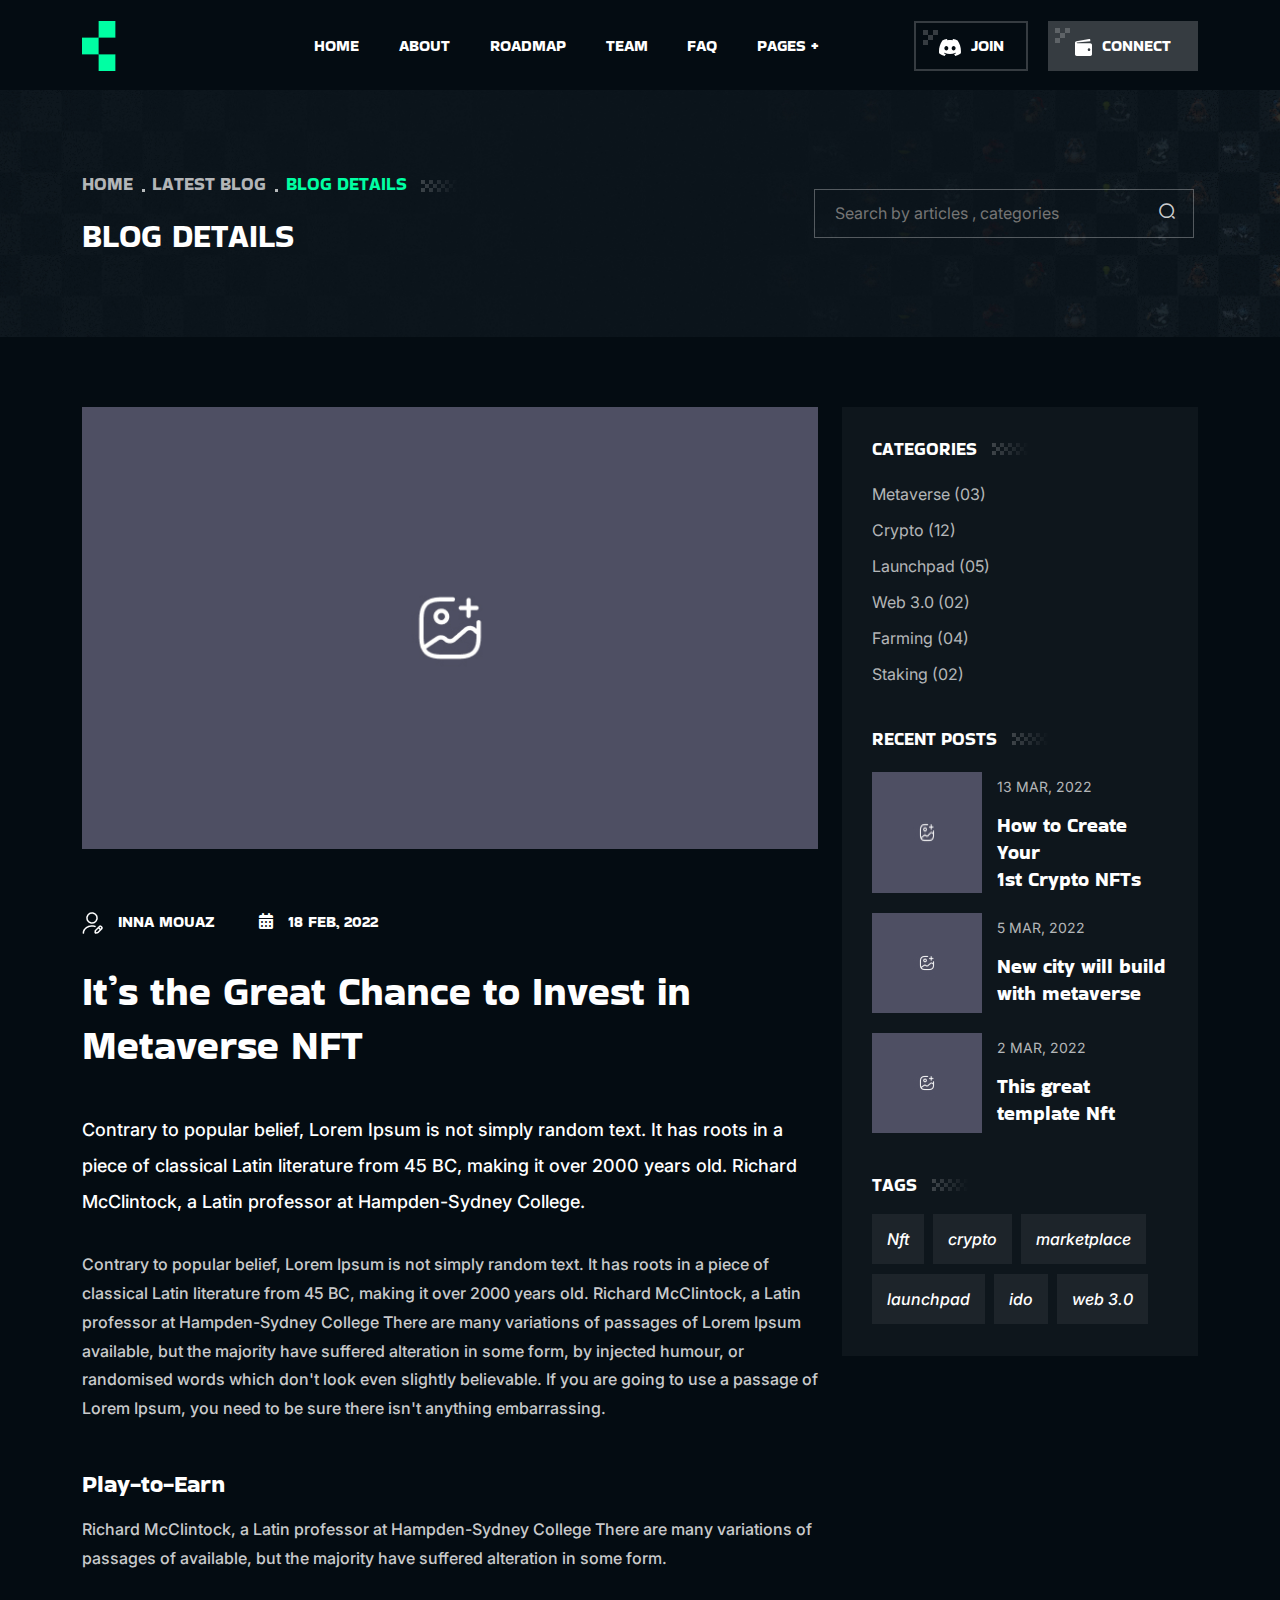
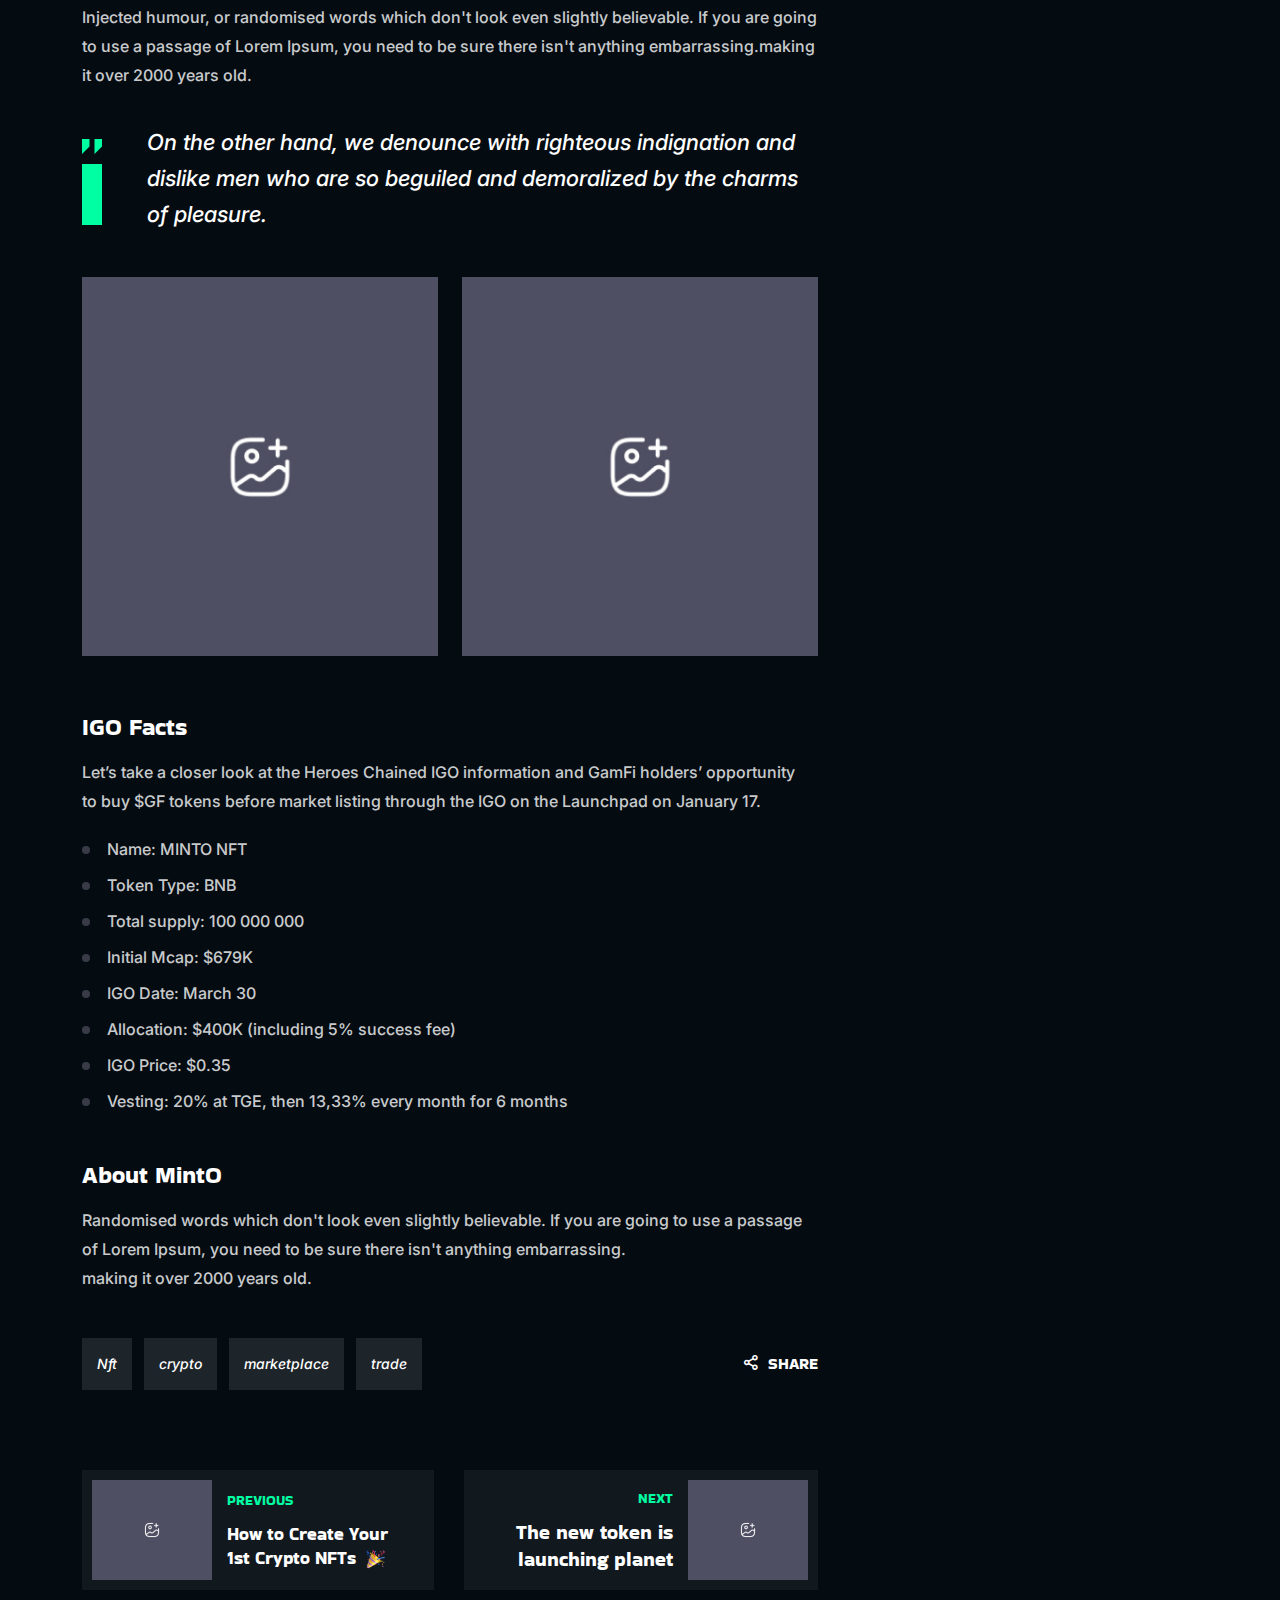
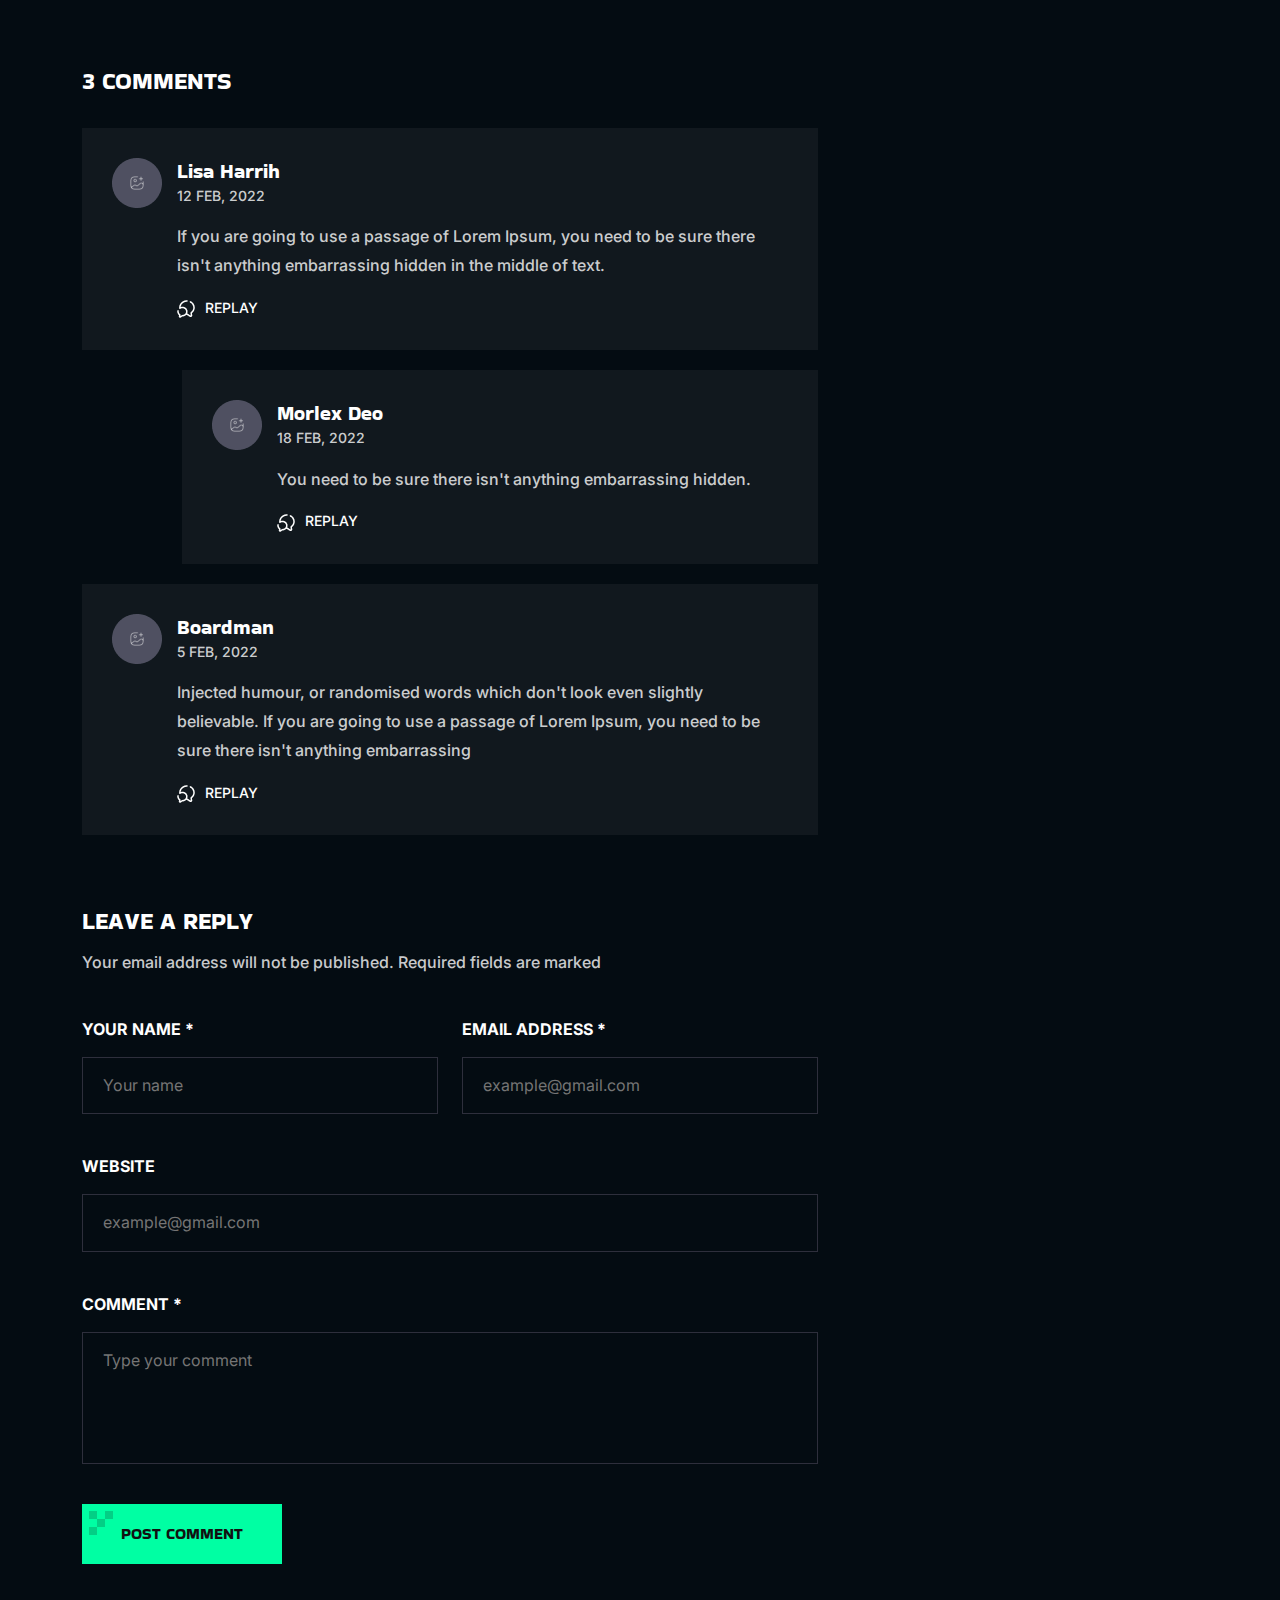
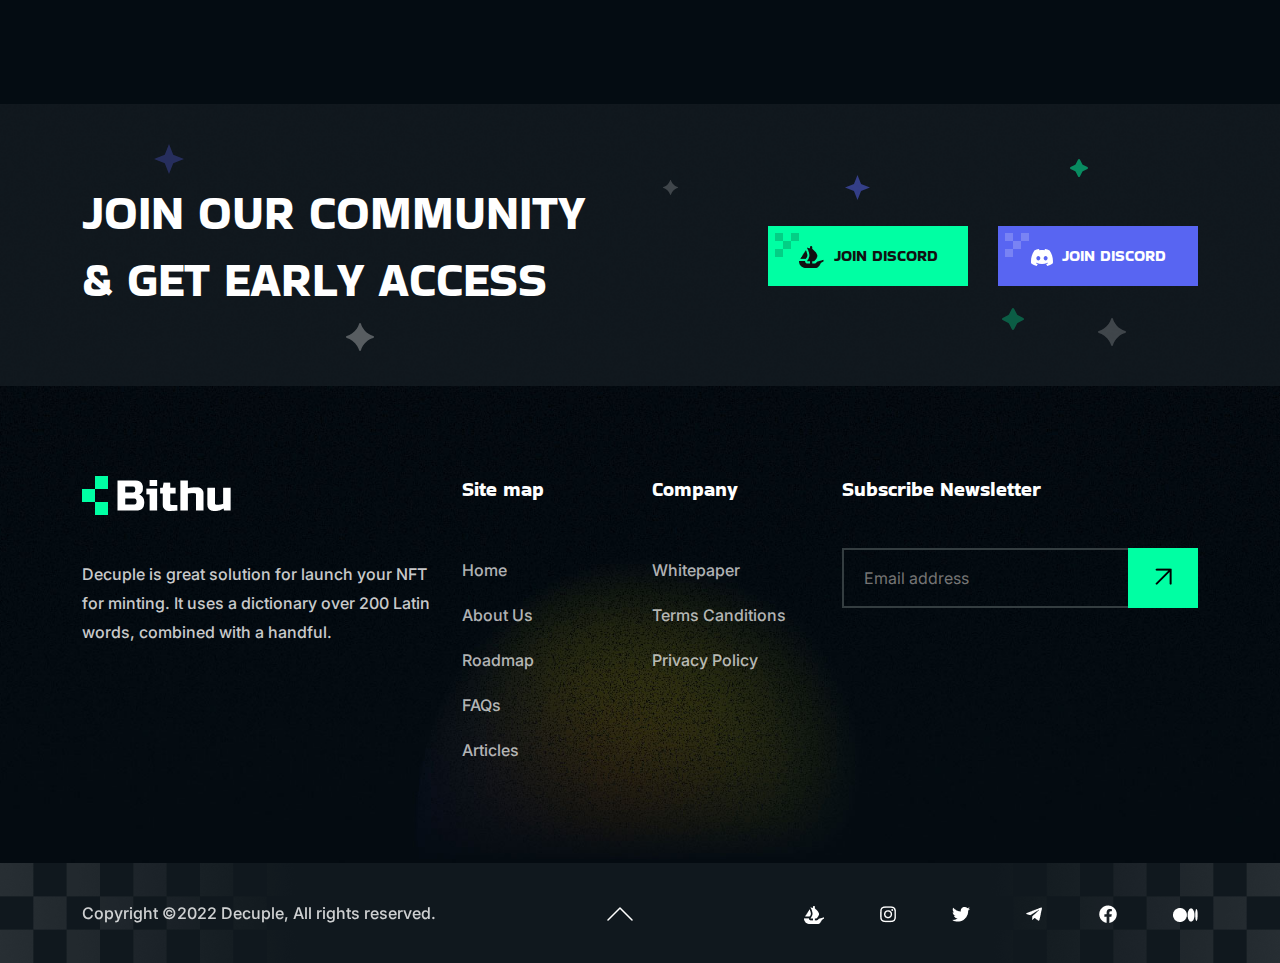
==== blog-details.html @ c2d37cdd "blog added" ====
<!DOCTYPE html>
<html lang="zxx">

<head>
    <!-- meta tag -->
    <meta charset="utf-8" />
    <title> Decuple - NFT Minting/Collection Landing Page HTML5 Template</title>
    <meta name="description" content="" />
    <!-- responsive tag -->
    <meta http-equiv="x-ua-compatible" content="ie=edge" />
    <meta name="viewport" content="width=device-width, initial-scale=1" />
    <!-- favicon -->
    <link rel="apple-touch-icon" href="apple-touch-icon.png" />
    <link rel="shortcut icon" type="image/x-icon" href="assets/images/fav.png" />
    <!-- Bootstrap v4.4.1 css -->
    <link rel="stylesheet" type="text/css" href="assets/css/bootstrap.min.css" />
    <!-- animate css -->
    <link rel="stylesheet" type="text/css" href="assets/css/animate.css" />
    <!-- fontawesome css -->
    <link rel="stylesheet" type="text/css" href="assets/css/fontawesome-min.css" />
    <!-- off canvas css -->
    <link rel="stylesheet" type="text/css" href="assets/css/off-canvas.css" />
    <!-- flaticon css  -->
    <link rel="stylesheet" type="text/css" href="assets/css/ico-moon-fonts.css" />
    <!-- spacing css -->
    <link rel="stylesheet" type="text/css" href="assets/css/sc-spacing.css" />
    <!-- style css -->
    <link rel="stylesheet" type="text/css" href="assets/css/style.css" />
    <!-- responsive css -->
    <link rel="stylesheet" type="text/css" href="assets/css/responsive.css" />
</head>

<body>
    <!--Preloader area start here-->
    <section class="loader_first">
        <div class="loader_first_inner">
            <div class="circular-spinner"></div>
        </div>
    </section>
    <!--Preloader area End here-->

    <!--Header Start-->
    <div class="bithu_header inner-header bithu-inner-header" id="navbar">
        <div class="container">
            <!-- Main Menu Start -->
            <div class="bithu_menu_sect">
                <div class="bithu_menu_left_sect">
                    <div class="logo">
                        <a href="index.html"><img src="assets/images/mint-logo.png" alt="logo" /></a>
                    </div>
                </div>
                <div class="bithu_menu_right_sect bithu_v1_menu_right_sect">
                    <div class="bithu_menu_list">
                        <ul>
                            <li><a href="#home">Home</a></li>
                            <li><a href="#about">About</a></li>
                            <li><a href="#roadmap">Roadmap</a></li>
                            <li><a href="#team">Team</a></li>
                            <li><a href="#faq">FAQ</a></li>
                            <li class="submenu">
                                <a href="#">Pages +</a>
                                <div class="sub-menu-sect bithu-mega-menu-section">
                                    <div class="bithu-megha-menu">
                                        <div class="mint_menu_left_bg"></div>
                                        <div class="mint_menu_overlay"></div>
                                        <div class="mint_menu_content">
                                            <div class="mint_menu_mashgard">
                                                <span><img src="assets/images/nft/v4_baner_mesh-grad.png"
                                                        alt="img" /></span>
                                            </div>
                                            <div class="container">
                                                <div class="mint_menu_inner">
                                                    <div class="mint_menu_left">
                                                        <div class="mint_home_menu">
                                                            <h5 class="uppercase">Home pages</h5>
                                                            <ul>
                                                                <li><a href="index.html"><img
                                                                            src="assets/images/nft/index1.png"
                                                                            alt="img" /></a></li>
                                                                <li><a href="index4.html"><img
                                                                            src="assets/images/nft/index4.png"
                                                                            alt="img" /></a></li>
                                                                <li><a href="index2.html"><img
                                                                            src="assets/images/nft/index2.png"
                                                                            alt="img" /></a></li>
                                                                <li><a href="index5.html"><img
                                                                            src="assets/images/nft/index-5.png"
                                                                            alt="img" /></a></li>
                                                                <li><a href="index3.html"><img
                                                                            src="assets/images/nft/index3.png"
                                                                            alt="img" /></a></li>
                                                            </ul>
                                                        </div>
                                                    </div>
                                                    <div class="mint_menu_right">
                                                        <div class="mint_right_menu_content">
                                                            <div class="mint_right_menu_list mint_right_menu_list1">
                                                                <h5 class="uppercase">Sub pages</h5>
                                                                <div class="mint_right_menu_list1_content">
                                                                    <ul>
                                                                        <li><a href="mint.html">Minting Page 1</a></li>
                                                                        <li><a href="mint2.html">Minting Page 2</a></li>
                                                                        <li><a href="comming-soon.html">Coming Soon</a>
                                                                        </li>
                                                                        <li><a href="blog.html">Blog Page</a></li>
                                                                        <li><a href="blog-details.html">Blog Details</a>
                                                                        </li>
                                                                    </ul>
                                                                    <ul>
                                                                        <li><a href="aboutus.html">About Us</a></li>
                                                                        <li><a href="roadmap.html">Roadmap</a></li>
                                                                        <li><a href="collections.html">Collections</a>
                                                                        </li>
                                                                        <li><a href="faq.html">FAQs</a></li>
                                                                        <li><a href="contact-us.html">Contact Us</a>
                                                                        </li>
                                                                    </ul>
                                                                </div>
                                                            </div>
                                                            <div class="mint_right_menu_list mint_right_menu_list2">
                                                                <h5 class="uppercase">Join With us</h5>
                                                                <div class="mint_social_links">
                                                                    <ul>
                                                                        <li class="social_hov_shape_show">
                                                                            <a href="#"><span><img
                                                                                        src="assets/images/icon/opensea.svg"
                                                                                        alt="" /></span></a>
                                                                            <span class="social_hov_shape1"><img
                                                                                    src="assets/images/icon/hov_shape_s.svg"
                                                                                    alt="" /></span>
                                                                        </li>
                                                                        <li class="social_hov_shape_show">
                                                                            <a href="#"><i
                                                                                    class="fa-brands fa-linkedin-in"></i></a>
                                                                            <span class="social_hov_shape1"><img
                                                                                    src="assets/images/icon/hov_shape_s.svg"
                                                                                    alt="" /></span>
                                                                        </li>
                                                                        <li
                                                                            class="social_hov_shape_show mint_social_links3">
                                                                            <a href="#"><i
                                                                                    class="fa-brands fa-instagram"></i></a>
                                                                            <span class="social_hov_shape1"><img
                                                                                    src="assets/images/icon/hov_shape_s.svg"
                                                                                    alt="" /></span>
                                                                        </li>
                                                                        <li
                                                                            class="social_hov_shape_show mint_social_links4">
                                                                            <a href="#"><i
                                                                                    class="fa-brands fa-telegram"></i></a>
                                                                            <span class="social_hov_shape1"><img
                                                                                    src="assets/images/icon/hov_shape_s.svg"
                                                                                    alt="" /></span>
                                                                        </li>
                                                                        <li class="social_hov_shape_show">
                                                                            <a href="#"><i
                                                                                    class="fa-brands fa-facebook"></i></a>
                                                                            <span class="social_hov_shape1"><img
                                                                                    src="assets/images/icon/hov_shape_s.svg"
                                                                                    alt="" /></span>
                                                                        </li>
                                                                        <li
                                                                            class="social_hov_shape_show mint_social_links6">
                                                                            <a href="#"><img
                                                                                    src="assets/images/icon/med.svg"
                                                                                    alt="" /></a>
                                                                            <span class="social_hov_shape1"><img
                                                                                    src="assets/images/icon/hov_shape_s.svg"
                                                                                    alt="" /></span>
                                                                        </li>
                                                                    </ul>
                                                                </div>
                                                                <h6 class="uppercase mb-10"><span class="mr-14"><img
                                                                            src="assets/images/icon/mail_icon.svg"
                                                                            alt="icon" /></span>Mail us</h6>
                                                                <p>Info: ask@domain.com</p>
                                                                <p>Support: wearehere@domain.com</p>
                                                            </div>
                                                        </div>
                                                    </div>
                                                </div>
                                            </div>
                                        </div>
                                    </div>
                                </div>
                            </li>
                        </ul>
                    </div>
                    <div class="bithu_menu_right_buttons">
                        <button class="join_btn hov_shape_show">
                            <img src="assets/images/icon/dis_logo.svg" alt="" />Join
                            <span class="hov_shape1"><img src="assets/images/icon/hov_shape_s.svg" alt="" /></span>
                            <span class="hov_shape2"><img src="assets/images/icon/hov_shape_s.svg" alt="" /></span>
                            <span class="square_hov_shape"></span>
                        </button>
                        <button class="menu_bar"><i class="fa-solid fa-bars"></i></button>
                        <div class="connect-btn-wrapper">
                            <button class="connect_btn hov_shape_show" data-bs-toggle="modal"
                                data-bs-target="#connectModal">
                                <img src="assets/images/icon/connect_wallet.svg" alt="" />CONNECT
                                <span class="hov_shape1"><img src="assets/images/icon/hov_shape_s.svg" alt="" /></span>
                                <span class="hov_shape2"><img src="assets/images/icon/hov_shape_s.svg" alt="" /></span>
                                <span class="square_hov_shape"></span>
                            </button>
                        </div>
                    </div>
                </div>
            </div>
            <!-- Main Menu END -->


            <!-- Mobile Menu Start -->
            <div class="bithu_mobile_menu" id="bithu_mobile_menu">
                <div class="bithu_mobile_menu_content">
                    <div class="mobile_menu_logo">
                        <span><img src="assets/images/logo.png" alt=""></span>
                        <button class="mobile_menu_close_btn"><i class="fa-solid fa-xmark"></i></button>
                    </div>
                    <div class="bithu_mobile_menu_list">
                        <ul>
                            <li class="mobile-menu-hide"><a href="#home">Home</a></li>
                            <li class="mobile-menu-hide"><a href="#about">About</a></li>
                            <li class="mobile-menu-hide"><a href="#roadmap">Roadmap</a></li>
                            <li class="mobile-menu-hide"><a href="#team">Team</a></li>
                            <li class="mobile-menu-hide"><a href="#faq">FAQ</a></li>
                            <li class="submenu mobile_submenu" id="submenu">
                                <a href="#">Pages +</a>
                                <ol class="sub-menu-list mobile-sub-menu-list" id="sub-menu-list">
                                    <li class="mobile-menu-hide"><a href="index.html">Home One</a></li>
                                    <li class="mobile-menu-hide"><a href="index2.html">Home Two</a></li>
                                    <li class="mobile-menu-hide"><a href="index3.html">Home Three</a></li>
                                    <li class="mobile-menu-hide"><a href="index4.html">Home Four</a></li>
                                    <li class="mobile-menu-hide"><a href="index5.html">Home Five</a></li>
                                    <li class="mobile-menu-hide"><a href="mint.html">Mint One</a></li>
                                    <li class="mobile-menu-hide"><a href="mint2.html">Mint Two</a></li>
                                    <li class="mobile-menu-hide"><a href="aboutus.html">About Us</a></li>
                                    <li class="mobile-menu-hide"><a href="roadmap.html">Roadmap</a></li>
                                    <li class="mobile-menu-hide"><a href="collections.html">Collections</a></li>
                                    <li class="mobile-menu-hide"><a href="contact-us.html">Contact Us</a></li>
                                    <li class="mobile-menu-hide"><a href="faq.html">FAQs</a></li>
                                    <li class="mobile-menu-hide"><a href="comming-soon.html">Coming Soon</a></li>
                                    <li class="mobile-menu-hide"><a href="blog.html">Latest Blog</a></li>
                                    <li class="mobile-menu-hide"><a href="blog-details.html">Blog Details</a></li>
                                </ol>
                            </li>
                        </ul>
                    </div>
                    <div class="mobile_menu_btns">
                        <ul class="mobile_menu_social_links">
                            <li><a href="#"><img src="assets/images/icon/opensea.svg" alt="" /></a></li>
                            <li><a href="#"><i class="fa-brands fa-twitter"></i></a></li>
                            <li><a href="#"><i class="fa-brands fa-discord"></i></a></li>
                        </ul>
                        <div class="connect-btn-wrapper w-100">
                            <button class="connect_btn hov_shape_show mobile-menu-hide" data-bs-toggle="modal"
                                data-bs-target="#connectModal">
                                <img src="assets/images/icon/connect_wallet.svg" alt="" />Connect
                                <span class="hov_shape1"><img src="assets/images/icon/hov_shape_s.svg" alt="" /></span>
                                <span class="hov_shape2"><img src="assets/images/icon/hov_shape_s.svg" alt="" /></span>
                                <span class="square_hov_shape"></span>
                            </button>
                        </div>
                    </div>
                </div>
            </div>
            <!-- Mobile Menu End -->
        </div>
    </div>
    <!--Header End-->

    <!-- Breadcrumbs Section Start -->
    <div class="bithu-breadcrumbs-section mb-10" id="home">
        <div class="container">
            <div class="row">
                <div class="col-lg-5">
                    <div class="breadcrumbs-area sec-heading">
                        <div class="sub-inner mb-15">
                            <a class="breadcrumbs-link" href="index.html">Home</a> <a class="breadcrumbs-link"
                                href="blog.html"> LATEST BLOG</a><span class="sub-title uppercase"> Blog Details</span>
                            <img class="heading-left-image" src="assets/images/icon/home-shape.png" alt="Steps-Image" />
                        </div>
                        <h2><a class="title uppercase" href="#">Blog Details</a></h2>
                    </div>
                </div>
                <div class="col-lg-7 breadcrumbs-form md-mt-40">
                    <form>
                        <input type="text" id="Search" name="search" placeholder="Search by articles , categories">
                        <span class="submit"><i class="icon-search"></i><input type="submit"></span>
                    </form>
                </div>
            </div>
        </div>
    </div>
    <!-- Breadcrumbs Section End -->

    <!-- Project Detaisl Content Start -->
    <div class="blog-detail-conent1 pb-80 md-pb-20">
        <div class="container">
            <div class="row">
                <div class="col-lg-8 col-md-12">
                    <div class="details-item1">
                        <div class="details-image">
                            <img src="assets/images/blog/blog-detail.png" alt="Details">
                        </div>
                        <div class="details-icon">
                            <ul>
                                <li><img class="mr-10" src="assets/images/blog/user.png" alt=""> Inna Mouaz</li>
                                <li><i class="fa-solid fa-calendar-days"></i> 18 FEB, 2022</li>
                            </ul>
                        </div>
                        <h1><a href="#">It’s the Great Chance to Invest in Metaverse NFT</a></h1>
                        <div class="blog-description">
                            <p class="des white-color mb-30">Contrary to popular belief, Lorem Ipsum is not simply
                                random text. It has roots in a piece of classical Latin literature from 45 BC, making it
                                over 2000 years old. Richard McClintock, a Latin professor at Hampden-Sydney College.
                            </p>
                            <p class="mb-45">Contrary to popular belief, Lorem Ipsum is not simply random text. It has
                                roots in a piece of classical Latin literature from 45 BC, making it over 2000 years
                                old. Richard McClintock, a Latin professor at Hampden-Sydney College There are many
                                variations of passages of Lorem Ipsum available, but the majority have suffered
                                alteration in some form, by injected humour, or randomised words which don't look even
                                slightly believable. If you are going to use a passage of Lorem Ipsum, you need to be
                                sure there isn't anything embarrassing.</p>
                            <div class="des-heading">
                                <h4 class="mb-15">Play-to-Earn</h4>
                                <p class="mb-30">Richard McClintock, a Latin professor at Hampden-Sydney College There
                                    are many variations of passages of available, but the majority have suffered
                                    alteration in some form.</p>
                                <p class="mb-35">Injected humour, or randomised words which don't look even slightly
                                    believable. If you are going to use a passage of Lorem Ipsum, you need to be sure
                                    there isn't anything embarrassing.making it over 2000 years old. </p>
                            </div>
                            <div class="blockquote mb-45">
                                <p class="des-active">On the other hand, we denounce with righteous indignation and
                                    dislike men who are so beguiled and demoralized by the charms of pleasure.</p>
                            </div>
                        </div>
                        <div class="row">
                            <div class="col-md-6">
                                <div class="item-image">
                                    <img src="assets/images/blog/item-img.png" alt="Item">
                                </div>
                            </div>
                            <div class="col-md-6">
                                <div class="item-image1">
                                    <img src="assets/images/blog/item-img2.png" alt="Item">
                                </div>
                            </div>
                        </div>
                        <div class="igo-blog pt-55">
                            <h4 class="mb-30">IGO Facts</h4>
                            <p class="mb-15">Let’s take a closer look at the Heroes Chained IGO information and GamFi
                                holders’ opportunity<br> to buy $GF tokens before market listing through the IGO on the
                                Launchpad on January 17.</p>
                            <div class="igo-menu mb-40">
                                <ul class="igo-list">
                                    <li><span>Name: MINTO NFT</span></li>
                                    <li><span>Token Type: BNB</span></li>
                                    <li><span>Total supply: 100 000 000</span></li>
                                    <li><span>Initial Mcap: $679K</span></li>
                                    <li><span>IGO Date: March 30</span></li>
                                    <li><span>Allocation: $400K (including 5% success fee)</span></li>
                                    <li><span>IGO Price: $0.35</span></li>
                                    <li><span>Vesting: 20% at TGE, then 13,33% every month for 6 months</span></li>
                                </ul>
                            </div>
                        </div>
                        <div class="about-blog">
                            <h4 class="mb-15">About MintO</h4>
                            <p class="mb-45">Randomised words which don't look even slightly believable. If you are
                                going to use a passage<br> of Lorem Ipsum, you need to be sure there isn't anything
                                embarrassing.<br> making it over 2000 years old. </p>
                            <div class="about-menu mb-80">
                                <div class="about-list">
                                    <ul class="about-listing">
                                        <li><a href="#">Nft</a></li>
                                        <li><a href="#">crypto</a></li>
                                        <li><a href="#">marketplace</a></li>
                                        <li><a href="#">trade</a></li>
                                    </ul>
                                </div>
                                <div class="breadcrumbs-form md-mt-10">
                                    <div class="breadcrumbs-social about-breadcrumbs">
                                        <a href="#" data-bs-toggle="modal" data-bs-target="#share_modal"><i
                                                class="icon-share"></i> Share</a>
                                    </div>
                                </div>
                            </div>
                            <div class="blog-contact mb-75">
                                <div class="previous-item">
                                    <img src="assets/images/blog/blog.png" alt="Blog-previous">
                                    <div class="previous-text">
                                        <span>Previous</span>
                                        <h5><a href="#">How to Create Your 1st Crypto NFTs <img
                                                    src="assets/images/blog/small-image.png" alt="Banner"></a></h5>
                                    </div>
                                </div>
                                <div class="next-item">
                                    <div class="next-text">
                                        <span>Next</span>
                                        <h5><a href="#">The new token is launching planet</a></h5>
                                    </div>
                                    <img src="assets/images/blog/blog2.png" alt="Blog-previous">
                                </div>
                            </div>
                        </div>
                        <div class="comment-item mb-70">
                            <h4 class="mb-30">3 Comments</h4>
                            <div class="blog-comment">
                                <div class="blog-replay">
                                    <div class="replay-image">
                                        <img src="assets/images/blog/icon-img.png" alt="blog-icon">
                                    </div>
                                    <div class="replay-text">
                                        <h5><a href="#">Lisa Harrih</a></h5>
                                        <span>12 FEB, 2022</span>
                                        <p>If you are going to use a passage of Lorem Ipsum, you need to be sure there
                                            isn't anything embarrassing hidden in the middle of text.</p>
                                        <div class="replay-icon">
                                            <a href="#"><img src="assets/images/blog/icon.png" alt="Icon">replay</a>
                                        </div>
                                    </div>
                                </div>
                            </div>
                            <div class="blog-comment blog-comments">
                                <div class="blog-replay">
                                    <div class="replay-image">
                                        <img src="assets/images/blog/icon-img2.png" alt="blog-icon">
                                    </div>
                                    <div class="replay-text">
                                        <h5><a href="#">Morlex Deo</a></h5>
                                        <span>18 FEB, 2022</span>
                                        <p>You need to be sure there isn't anything embarrassing hidden.</p>
                                        <div class="replay-icon">
                                            <a href="#"><img src="assets/images/blog/icon.png" alt="Icon">replay</a>
                                        </div>
                                    </div>
                                </div>
                            </div>
                            <div class="blog-comment">
                                <div class="blog-replay">
                                    <div class="replay-image">
                                        <img src="assets/images/blog/icon-img3.png" alt="blog-icon">
                                    </div>
                                    <div class="replay-text">
                                        <h5><a href="#">Boardman</a></h5>
                                        <span>5 FEB, 2022</span>
                                        <p>Injected humour, or randomised words which don't look even slightly
                                            believable. If you are going to use a passage of Lorem Ipsum, you need to be
                                            sure there isn't anything embarrassing</p>
                                        <div class="replay-icon">
                                            <a href="#"><img src="assets/images/blog/icon.png" alt="Icon">replay</a>
                                        </div>
                                    </div>
                                </div>
                            </div>
                        </div>
                        <div class="form-item">
                            <div class="form-heading">
                                <h4 class="mb-10">Leave a Reply</h4>
                                <p class="mb-40">Your email address will not be published. Required fields are marked
                                </p>
                            </div>
                            <div class="row">
                                <div class="col-lg-6">
                                    <div class="input-button">
                                        <input type="text" id="name" placeholder="Your name" required />
                                        <label for="name">Your name *</label>
                                    </div>
                                </div>
                                <div class="col-lg-6">
                                    <div class="input-button">
                                        <input type="email" id="email" placeholder="example@gmail.com" required />
                                        <label for="email">Email Address *</label>
                                    </div>
                                </div>
                                <div class="col-lg-12">
                                    <div class="input-button">
                                        <input type="text" id="site" placeholder="example@gmail.com" required />
                                        <label>Website</label>
                                    </div>
                                </div>
                                <div class="col-lg-12">
                                    <div class="input-button comment-button">
                                        <input type="text" id="Comment" class="textarea" placeholder="Type your comment"
                                            required />
                                        <label>Comment *</label>
                                    </div>
                                </div>
                                <div class="col-lg-12">
                                    <div class="bithu_v1_footer_content">
                                        <div class="join_comunity_btns shape-button">
                                            <button class="wishlist_btn hov_shape_show">
                                                Post Comment
                                                <span class="hov_shape1"><img
                                                        src="assets/images/icon/hov_shape_L_dark.svg" alt=""></span>
                                                <span class="hov_shape2"><img
                                                        src="assets/images/icon/hov_shape_L_dark.svg" alt=""></span>
                                                <span class="square_hov_shape_dark"></span>
                                            </button>
                                        </div>
                                    </div>
                                </div>
                            </div>
                        </div>
                    </div>
                </div>
                <div class="col-lg-4 col-md-12">
                    <div class="categories-area md-mt-60">
                        <div class="categories-item">
                            <div class="categories-summary">
                                <h4 class="blog-title mb-15">Categories <img class="pl-10"
                                        src="assets/images/blog/blog-shape.png" alt="project" /></h4>
                                <ul class="list">
                                    <li><a href="#">Metaverse (03)</a></li>
                                    <li><a href="#">Crypto (12)</a></li>
                                    <li><a href="#">Launchpad (05)</a></li>
                                    <li><a href="#">Web 3.0 (02)</a></li>
                                    <li><a href="#">Farming (04)</a></li>
                                    <li><a href="#">Staking (02)</a></li>
                                </ul>
                            </div>
                        </div>
                        <div class="post-item mb-40">
                            <div class="post-shade">
                                <h4 class="blog-title mb-20">Recent Posts <img src="assets/images/blog/blog-shape.png"
                                        alt="project" /></h4>
                            </div>
                            <div class="recent-content">
                                <img src="assets/images/blog/inner-img.png" alt="Recent">
                                <div class="recent-text">
                                    <span>13 Mar, 2022</span>
                                    <h5><a href="blog-details.html"> How to Create Your<br> 1st Crypto NFTs</a></h5>
                                </div>
                            </div>
                            <div class="recent-content">
                                <img src="assets/images/blog/inner-img2.png" alt="Recent">
                                <div class="recent-text">
                                    <span>5 Mar, 2022</span>
                                    <h5><a href="blog-details.html">New city will build<br> with metaverse</a></h5>
                                </div>
                            </div>
                            <div class="recent-content">
                                <img src="assets/images/blog/inner-img3.png" alt="Recent">
                                <div class="recent-text">
                                    <span>2 Mar, 2022</span>
                                    <h5><a href="blog-details.html">This great template Nft</a></h5>
                                </div>
                            </div>
                        </div>
                        <div class="tag-menu">
                            <div class="post-shade">
                                <h4 class="blog-title mb-30">Tags <img class="pl-10"
                                        src="assets/images/blog/blog-shape.png" alt="project" /></h4>
                            </div>
                            <div class="menu-list">
                                <ul>
                                    <li><a href="#">Nft</a></li>
                                    <li><a href="#">crypto</a></li>
                                    <li><a href="#">marketplace</a></li>
                                </ul>
                                <ul>
                                    <li><a href="#">launchpad</a></li>
                                    <li><a href="#">ido</a></li>
                                    <li><a href="#">web 3.0</a></li>
                                </ul>
                            </div>
                        </div>
                    </div>
                </div>
            </div>
        </div>
    </div>
    <!-- Project Detaisl Content End -->

    <!-- Bithu Footer Start -->
    <div class="bithu_v1_footer_sect footer-sec1">
        <div class="container">
            <div class="row">
                <div class="col-lg-6">
                    <div class="bithu_title_section">
                        <h3>Join Our community & get Early access</h3>
                    </div>
                </div>
                <div class="col-lg-6">
                    <div class="join_comunity_btns list-btn">
                        <button class="wishlist_btn hov_shape_show">
                            <img src="assets/images/blog/black-img.png" alt="" />Join Discord
                            <span class="hov_shape1"><img src="assets/images/icon/hov_shape_L_dark.svg" alt="" /></span>
                            <span class="hov_shape2"><img src="assets/images/icon/hov_shape_L_dark.svg" alt="" /></span>
                            <span class="square_hov_shape_dark"></span>
                        </button>
                        <button class="join_discord_btn hov_shape_show">
                            <img src="assets/images/icon/dis_logo.svg" alt="" />Join Discord
                            <span class="hov_shape1"><img src="assets/images/icon/hov_shape_L.svg" alt="" /></span>
                            <span class="hov_shape2"><img src="assets/images/icon/hov_shape_L.svg" alt="" /></span>
                            <span class="square_hov_shape_dark"></span>
                        </button>
                    </div>
                </div>
            </div>
            <div class="star-image">
                <div class="star-1 rotated-style"><img src="assets/images/icon/star_6.svg" alt="" /></div>
                <div class="star-2 rotated-style"><img src="assets/images/icon/star_3.svg" alt="" /></div>
                <div class="star-3 rotated-style"><img src="assets/images/icon/star_1.svg" alt="" /></div>
                <div class="star-4 rotated-style"><img src="assets/images/icon/star_7.svg" alt="" /></div>
                <div class="star-5 rotated-style"><img src="assets/images/icon/star_4.svg" alt="" /></div>
                <div class="star-6 rotated-style"><img src="assets/images/icon/star_2.svg" alt="" /></div>
                <div class="star-7 rotated-style"><img src="assets/images/icon/star_5.svg" alt="" /></div>
            </div>
        </div>
    </div>
    <!-- Bithu Footer End -->

    <!-- Bithu Main Footer Start -->
    <div class="main-footer-content">
        <div class="container">
            <div class="row">
                <div class="col-lg-4">
                    <div class="footer_image">
                        <a href="#"><img src="assets/images/blog/white-logo.png" alt=""></a>
                        <p>Decuple is great solution for launch your NFT for minting. It uses a dictionary over 200
                            Latin words, combined with a handful.</p>
                    </div>
                </div>
                <div class="col-lg-2">
                    <div class="footer-menu">
                        <h5 class="menu-title">Site map</h5>
                        <ul class="menu-list">
                            <li><a href="#home">Home</a></li>
                            <li><a href="#about">About Us</a></li>
                            <li><a href="#team">Roadmap</a></li>
                            <li><a href="#faq">FAQs</a></li>
                            <li><a href="blog.html">Articles</a></li>
                        </ul>
                    </div>
                </div>
                <div class="col-lg-2">
                    <div class="footer-menu">
                        <h5 class="menu-title">Company</h5>
                        <ul class="menu-list">
                            <li><a href="#">Whitepaper</a></li>
                            <li><a href="#">Terms Canditions</a></li>
                            <li><a href="#">Privacy Policy</a></li>
                        </ul>
                    </div>
                </div>
                <div class="col-lg-4">
                    <div class="footer_newsletter">
                        <h5 class="menu-title">Subscribe Newsletter</h5>
                        <div class="footer-button">
                            <input type="text" name="text" placeholder="Email address" required="">
                            <a href="#"><img src="assets/images/blog/arrow-icon.png" alt=""></a>
                        </div>
                    </div>
                </div>
            </div>
        </div>
    </div>
    <!-- Bithu Main Footer End -->

    <!-- Bithu Footer Start -->
    <div class="bithu_v1_main_footer bithu-footer">
        <div class="footer_bottom footer-main">
            <div class="footer_bottom_content">
                <span class="footer_shapes_left"><img src="assets/images/icon/footer_shapes_left.png" alt="" /></span>
                <span class="footer_shapes_right"><img src="assets/images/icon/footer_shapes_right.png" alt="" /></span>
                <div class="container">
                    <div class="footer_menu">
                        <div class="bottom_footer_left">
                            <div class="copiright_text">
                                <a href="#">Copyright ©2022 Decuple, All rights reserved.</a>
                            </div>
                        </div>
                        <a href="#" class="bact_to_top_btn"><img src="assets/images/icon/back_to_top.svg" alt="" /></a>
                        <div class="bottom_footer_right">
                            <ul>
                                <li><a href="#"><img src="assets/images/blog/list-img.png" alt=""></a></li>
                                <li><a href="#"><img src="assets/images/blog/list-img2.png" alt=""></a></li>
                                <li><a href="#"><img src="assets/images/blog/list-img3.png" alt=""></a></li>
                                <li><a href="#"><img src="assets/images/blog/list-img4.png" alt=""></a></li>
                                <li><a href="#"><img src="assets/images/blog/list-img5.png" alt=""> </a></li>
                                <li><a href="#"><img src="assets/images/blog/list-img6.png" alt=""> </a></li>
                            </ul>
                        </div>
                    </div>
                </div>
            </div>
        </div>
    </div>
    <!-- Bithu Footer End -->

    <!-- Connect Wallet Modal -->
    <div class="connect_modal">
        <div class="modal fade " id="connectModal" tabindex="-1" aria-hidden="true">
            <div class="modal-dialog modal-dialog-centered">
                <div class="modal-content">
                    <div class="modal_overlay">
                        <div class="modal_header">
                            <h2>Connect Wallet</h2>
                            <button data-bs-dismiss="modal" aria-label="Close">
                                <i class="fa-solid fa-xmark"></i>
                            </button>
                        </div>
                        <div class="modal_body text-center">
                            <p>Please select a wallet to connect for start Minting your NFTs</p>
                            <div class="connect-section">
                                <ul class="heading-list">
                                    <li><a href="#" class="connect-meta"><span><img
                                                    src="assets/images/icon/MetaMask.svg"
                                                    alt="Meta-mask-Image"></span>MetaMask</a></li>
                                    <li><a href="#"><span><img src="assets/images/icon/Formatic.svg"
                                                    alt="Coinbase-Image"></span>Coinbase</a></li>
                                    <li><a href="#"><span><img src="assets/images/icon/Trust_Wallet.svg"
                                                    alt="Trust-Image"></span>Trust Wallet</a></li>
                                    <li><a href="#"><span><img src="assets/images/icon/WalletConnect.svg"
                                                    alt="Wallet-Image"></span>WalletConnect</a></li>
                                </ul>
                            </div>
                            <h6>By connecting your wallet, you agree to our <a href="#">Terms of Service</a> and our <a
                                    href="#">Privacy Policy</a>.</h6>
                        </div>
                        <div class="modal_bottom_shape">
                            <span class="modal_bottom_shape_left"><img src="assets/images/icon/hov_shape_L.svg"
                                    alt="" /></span>
                            <span class="modal_bottom_shape_right"><img src="assets/images/icon/hov_shape_L.svg"
                                    alt="" /></span>
                        </div>
                    </div>
                </div>
            </div>
        </div>
    </div>
    <!-- Connect Wallet Modal -->


    <!-- Connect Wallet Modal -->
    <div class="connect_modal">
        <div class="modal fade " id="download-metamask" tabindex="-1" aria-hidden="true">
            <div class="modal-dialog modal-dialog-centered">
                <div class="modal-content">
                    <div class="modal_overlay">
                        <div class="modal_header">
                            <h2>Connect Wallet</h2>
                            <button data-bs-dismiss="modal" aria-label="Close">
                                <i class="fa-solid fa-xmark"></i>
                            </button>
                        </div>
                        <div class="modal_body text-center">
                            <p>Please download & install metamask extension!</p>
                            <div class="connect-section">
                                <ul class="heading-list">
                                    <li><a href="https://metamask.io/download/" target="_blank"><span><img
                                                    src="assets/images/icon/MetaMask.svg"
                                                    alt="Meta-mask-Image"></span>MetaMask</a></li>
                                </ul>
                            </div>
                            <h6>By connecting your wallet, you agree to our <a href="#">Terms of Service</a> and our <a
                                    href="#">Privacy Policy</a>.</h6>
                        </div>
                        <div class="modal_bottom_shape">
                            <span class="modal_bottom_shape_left"><img src="assets/images/icon/hov_shape_L.svg"
                                    alt="" /></span>
                            <span class="modal_bottom_shape_right"><img src="assets/images/icon/hov_shape_L.svg"
                                    alt="" /></span>
                        </div>
                    </div>
                </div>
            </div>
        </div>
    </div>
    <!-- Connect Wallet Modal -->

    <!-- Mint Modal -->
    <div class="mint_modal">
        <div class="modal fade " id="mintModal" tabindex="-1" aria-hidden="true">
            <div class="modal-dialog modal-dialog-centered">
                <div class="modal-content">
                    <div class="modal_overlay2">
                        <div class="modal_header">
                            <h2>Collect YOUR NFT before end</h2>
                            <button data-bs-dismiss="modal" aria-label="Close">
                                <span class="clossbtn_bg"><i class="fa-solid fa-xmark"></i></span>
                            </button>
                        </div>
                        <div class="modal_body text-center">
                            <div class="mint_img">
                                <img src="assets/images/icon/mint-img.png" alt="img" />
                            </div>
                            <div class="mint_count_list">
                                <ul>
                                    <li>
                                        <h5>Remaining</h5>
                                        <h5>4583/<span>9999</span></h5>
                                    </li>
                                    <li>
                                        <h5>Price</h5>
                                        <h5>0.15 ETH</h5>
                                    </li>
                                    <li>
                                        <h5>Quantity</h5>
                                        <div class="mint_quantity_sect">
                                            <button onclick="buttonClick_Dec();">-</button>
                                            <input type="text" id="quantity" value="2">
                                            <button onclick="buttonClick_Inc();">+</button>
                                        </div>
                                        <h5><span>0.30</span> ETH</h5>
                                    </li>

                                </ul>
                            </div>
                            <button class="modal_mint_btn hov_shape_show">
                                MINT NOW
                                <span class="hov_shape1"><img src="assets/images/icon/hov_shape_L_dark.svg"
                                        alt="" /></span>
                                <span class="hov_shape2"><img src="assets/images/icon/hov_shape_L_dark.svg"
                                        alt="" /></span>
                            </button>
                            <h6>Presale & Whitelist : Soldout</h6>
                        </div>
                        <div class="modal_bottom_shape">
                            <span class="modal_bottom_shape_left"><img src="assets/images/icon/hov_shape_L.svg"
                                    alt="" /></span>
                            <span class="modal_bottom_shape_right"><img src="assets/images/icon/hov_shape_L.svg"
                                    alt="" /></span>
                        </div>
                    </div>
                </div>
            </div>
        </div>
    </div>

    <!-- Share Modal -->
    <div class="mint_modal">
        <div class="modal fade" id="share_modal" tabindex="-1" aria-labelledby="exampleModalLabel" aria-hidden="true">
            <div class="modal-dialog modal-dialog-centered">
                <div class="modal-content">
                    <div class="modal_overlay2">
                        <div class="modal_header share_modal_header">
                            <h2>SHare Post</h2>
                            <button data-bs-dismiss="modal" aria-label="Close">
                                <div class="clossbtn_bg"><i class="fa-solid fa-xmark"></i></div>
                            </button>
                        </div>
                        <div class="modal_body text-center">
                            <ul class="modal_share_button">
                                <li class="social_hov_shape_show">
                                    <a href="#"><i class="fa-brands fa-twitter"></i></a>
                                    <span class="social_hov_shape1"><img src="assets/images/icon/hov_shape_s.svg"
                                            alt="" /></span>
                                </li>
                                <li class="social_hov_shape_show">
                                    <a href="#"><i class="fa-brands fa-telegram"></i></a>
                                    <span class="social_hov_shape1"><img src="assets/images/icon/hov_shape_s.svg"
                                            alt="" /></span>
                                </li>
                                <li class="social_hov_shape_show">
                                    <a href="#"><i class="fa-brands fa-facebook"></i></a>
                                    <span class="social_hov_shape1"><img src="assets/images/icon/hov_shape_s.svg"
                                            alt="" /></span>
                                </li>
                                <li class="social_hov_shape_show mr-0">
                                    <a href="#"><i class="fa-brands fa-linkedin-in"></i></a>
                                    <span class="social_hov_shape1"><img src="assets/images/icon/hov_shape_s.svg"
                                            alt="" /></span>
                                </li>
                                <li class="social_hov_shape_show mb-0">
                                    <a href="#"><img src="assets/images/icon/chat.svg" alt="" /></a>
                                    <span class="social_hov_shape1"><img src="assets/images/icon/hov_shape_s.svg"
                                            alt="" /></span>
                                </li>
                                <li class="social_hov_shape_show mb-0">
                                    <a href="#"><i class="fa-brands fa-instagram"></i></a>
                                    <span class="social_hov_shape1"><img src="assets/images/icon/hov_shape_s.svg"
                                            alt="" /></span>
                                </li>
                                <li class="social_hov_shape_show mb-0">
                                    <a href="#"><i class="fa-solid fa-envelope"></i></a>
                                    <span class="social_hov_shape1"><img src="assets/images/icon/hov_shape_s.svg"
                                            alt="" /></span>
                                </li>
                                <li class="social_hov_shape_show mr-0 mb-0">
                                    <a href="#"><i class="fa-solid fa-copy"></i></a>
                                    <span class="social_hov_shape1"><img src="assets/images/icon/hov_shape_s.svg"
                                            alt="" /></span>
                                </li>
                            </ul>
                        </div>
                        <div class="modal_bottom_shape">
                            <span class="modal_bottom_shape_left"><img src="assets/images/icon/hov_shape_L.svg"
                                    alt="" /></span>
                            <span class="modal_bottom_shape_right"><img src="assets/images/icon/hov_shape_L.svg"
                                    alt="" /></span>
                        </div>
                    </div>
                </div>
            </div>
        </div>
    </div>
    <!-- Modal Section End-->


    <!-- jquery latest version -->
    <script src="assets/js/jquery.min.js"></script>
    <!-- Meta Mask Connect -->
    <script src="assets/js/web3.min.js"></script>
    <!-- modernizr js -->
    <script src="assets/js/modernizr-2.8.3.min.js"></script>
    <!-- Bootstrap v4.4.1 js -->
    <script src="assets/js/bootstrap.min.js"></script>
    <!-- imagesloaded.pkgd.min js -->
    <script src="assets/js/imagesloaded.pkgd.min.js"></script>
    <!-- wow js -->
    <script src="assets/js/wow.min.js"></script>
    <script src="assets/js/jquery.counterup.min.js"></script>
    <!-- counter top js -->
    <script src="assets/js/waypoints.min.js"></script>
    <!-- plugins js -->
    <script src="assets/js/plugins.js"></script>
    <!-- faq.js -->
    <script src="assets/js/faq.js"></script>
    <!-- metamask-handeler -->
    <script src="assets/js/metamaskhandler.js"></script>
    <script src="assets/js/metamask.js"></script>
    <!-- main js -->
    <script src="assets/js/main.js"></script>
</body>

</html>
---- assets/css/off-canvas.css ----
@charset "utf-8";

/**
*
* -----------------------------------------------------------------------------
*
* Template : Edula - Education HTML5 Template
* Author : SoftCoderes
* Author URI : http://www.softcoders.net/
*
* -----------------------------------------------------------------------------
*
**/
a.nav-expander {
    background: transparent;
    color: #FFFFFF;
    display: block;
    font-size: 16px;
    font-weight: 400;
    height: auto;
    margin-right: 0;
    padding: 0;
    right: 0;
    text-decoration: none;
    text-transform: uppercase;
    top: 0;
    transition: right 0.3s ease-in-out 0s;
    width: auto;
    z-index: 12;
    transition: right 0.3s ease-in-out 0s;
    -webkit-transition: right 0.3s ease-in-out 0s;
    -moz-transition: right 0.3s ease-in-out 0s;
    -o-transition: right 0.3s ease-in-out 0s;
 
}
 
a.nav-expander:hover {
  cursor: pointer;
}

nav.right_menu_togle {
  background: rgba(0,0,0,0.9);
  display: block;
  height: 100%;
  overflow: auto;
  position: fixed;
  right: -520px;
  font-size: 15px;
  top: 0;
  width: 100%;
  max-width: 520px;
  z-index: 2000;
  transition: right 0.3s ease-in-out 0s;
  -webkit-transition: right 0.3s ease-in-out 0s;
  -moz-transition: right 0.3s ease-in-out 0s;
  -o-transition: right 0.3s ease-in-out 0s;
}
.nav-expanded nav {
  right: 0;
}

body.nav-expanded {
  margin-left: 0em;
  transition: right 0.4s ease-in-out 0s;
  -webkit-transition: right 0.4s ease-in-out 0s;
  -moz-transition: right 0.4s ease-in-out 0s;
  -o-transition: right 0.4s ease-in-out 0s;
}
.right_menu_togle .close-btn{
  overflow: hidden;
  padding: 2px 10px 2px;
}
.right_menu_togle .canvas-logo{
    padding-left: 24px;
    padding-bottom: 20px;
}
.right_menu_togle .search-wrap{
    padding: 20px 24px 0;
    position: relative;
}
.right_menu_togle .search-wrap label{
    display: block;
    font-size: 20px;
    color: #fff;
    position: relative;
}
.right_menu_togle .search-wrap input,
.right_menu_togle .search-wrap button{
    border: none;
    outline: none;
}
.right_menu_togle .search-wrap input{
    width: 100%;
    border-radius: 30px;
    background: #fff;
    padding: 7px 25px;
    margin-top: 6px;
}
.right_menu_togle .search-wrap button{
    position: absolute;
    right: 40px;
    background: transparent;
    cursor: pointer;
    bottom: 7px;
    font-size: 18px;
}

.sidebarnav_menu.main-menu li.menu-item-has-children:before{
  position: absolute;
    content: "\f078";
    font-family: FontAwesome;
    color: #ffffff;
    width: 32px;
    height: 32px;
    line-height: 30px;
    background: rgba(255,255,255,0.2);
    border: 1px solid rgba(255,255,255,0.3);
    right: 8px;
    top: 5px;
    cursor: pointer;
    z-index: 999;
    text-align: center;
    font-size: 15px;
  transition: 0.4s;
  -webkit-transition: 0.4s;
  -ms-transition: 0.4s;
}
.sidebarnav_menu.main-menu li.menu-item-has-children.open:before{
    content: "\f077";
  transition: 0.4s;
  -webkit-transition: 0.4s;
  -ms-transition: 0.4s;
}
.sidebarnav_menu.main-menu li.menu-item-has-children ul{
  display: none;
}
.sidebarnav_menu.main-menu li.menu-item-has-children ul li a{
    display: block;
    padding: 8px 45px;
    font-size: 14px;
}

.sidebarnav_menu.main-menu li ul li:hover a,
.sidebarnav_menu.main-menu li ul li.active a{
  background: rgba(0,0,0,0.15) !important;
}
.sidebarnav_menu.main-menu li {
  border-bottom: 1px solid rgba(255,255,255,0.15);
  font-size: 16px;
  position: relative;
  display: block;
}
.sidebarnav_menu.main-menu .list-unstyled li:last-child {
  border-bottom: 0;
}
.sidebarnav_menu.main-menu .list-unstyled {
  border-top: 1px solid rgba(255,255,255,0.15);
}
.sidebarnav_menu.main-menu .list-unstyled li {
  border: 0;
}
.sidebarnav_menu.main-menu li a {
  color: #fff;
  text-decoration: none;
  padding: 8px 24px;
  display: block;
  transition: 0.4s;
  -webkit-transition: 0.4s;
  -ms-transition: 0.4s;
}
.sidebarnav_menu.main-menu li ul li a {
  padding: 8px 0 8px 40px; 
}
.sidebarnav_menu.main-menu li a:hover {
  color: #FFFFFF;
  text-decoration: none;
}
 
.sidebarnav_menu.main-menu a .caret {
  width: 0;
  height: 0;
  display: inline-block;
  vertical-align: top;
  border-top: 4px solid #4f5963;
  border-right: 4px solid transparent;
  border-left: 4px solid transparent;
  content: "";
    margin-top: 8px;
}
 
.sidebarnav_menu.main-menu a:hover .caret {
  border-top-color: #4f5963;
}
 
.sidebarnav_menu.main-menu li.open > a > .caret {
  border-top: none;
  border-bottom: 4px solid #4f5963;
  border-right: 4px solid transparent;
  border-left: 4px solid transparent;
}
 
.sidebarnav_menu.main-menu li.open > a:hover > .caret {
  border-bottom-color: #4f5963;
}
 
.icon:before {
  font-family: 'FontAwesome';
  font-style: normal;
  font-variant: normal;
  font-weight: normal;
  line-height: 1;
  text-transform: none;
  content: '\f105';
}
 
.sidebarnav_menu.main-menu li > a > span.icon {
  float: right;
  margin: 0.1em 1.7em -0.1em 0;
  opacity: 0;
  -webkit-transition: all 0.2s ease-in-out;
  -moz-transition: all 0.2s ease-in-out;
  -o-transition: all 0.2s ease-in-out;
  transition: all 0.2s ease-in-out;
 
}
 
.sidebarnav_menu.main-menu li > a:hover > span.icon {
  float: right;
  margin: 0.1em 0.8em -0.1em 0;
  opacity: 1;
}

.sidebar_nav.navbar {
    position: absolute;
    min-height: auto;
    margin-bottom: 0;
    border: 0;
}
.rs-menu.rs-menu-close,
.sidebar_nav.navbar-inverse{
  background: transparent;
}


/* Menu */
.menu-wrap {
  position: absolute;
  z-index: 1001;
  width: 400px;
  top: -1px;
  height: 100vh;
  background: #373a47;
  padding: 46px 68px 50px 35px;
  font-size: 1.15em;
  -webkit-transform: translate3d(400px,0,0);
  transform: translate3d(400px,0,0);
  -webkit-transition: -webkit-transform 0.4s;
  transition: transform 0.4s;
  -webkit-transition-timing-function: cubic-bezier(0.7,0,0.3,1);
  transition-timing-function: cubic-bezier(0.7,0,0.3,1);
}
body.show-offcan{
  position: relative;
}
body.show-offcan .offwrap{
  position: absolute;
  width: 100%;
  background: #000;
  height: 100%;
  top: 0;
  bottom: 0;
  z-index: 9;
  opacity: .5;
}

.offwrapcon::before {
  position: absolute;
  top: 0;
  left: 0;
  z-index: 10;
  width: 100%;
  height: 100%;
  background: rgba(0,0,0,0.3);
  content: '';
  opacity: 1;
  -webkit-transform: translate3d(100%,0,0);
  transform: translate3d(100%,0,0);
  -webkit-transition: opacity 0.4s, -webkit-transform 0s 0.4s;
  transition: opacity 0.4s, transform 0s 0.4s;
  -webkit-transition-timing-function: cubic-bezier(0.7,0,0.3,1);
  transition-timing-function: cubic-bezier(0.7,0,0.3,1);
}

.icon-list {
  -webkit-transform: translate3d(0,100%,0);
  transform: translate3d(0,100%,0);
}

.icon-list {
  -webkit-transition: -webkit-transform 0s 0.4s;
  transition: transform 0s 0.4s;
  -webkit-transition-timing-function: cubic-bezier(0.7,0,0.3,1);
  transition-timing-function: cubic-bezier(0.7,0,0.3,1);
}

/* Shown menu */
.show-offcan .menu-wrap {
  -webkit-transform: translate3d(0,0,0);
  transform: translate3d(0,0,0);
  -webkit-transition: -webkit-transform 0.8s;
  transition: transform 0.8s;
  -webkit-transition-timing-function: cubic-bezier(0.7,0,0.3,1);
  transition-timing-function: cubic-bezier(0.7,0,0.3,1);
}

.show-offcan .icon-list {
  -webkit-transform: translate3d(0,0,0);
  transform: translate3d(0,0,0);
  -webkit-transition: -webkit-transform 0.8s;
  transition: transform 0.8s;
  -webkit-transition-timing-function: cubic-bezier(0.7,0,0.3,1);
  transition-timing-function: cubic-bezier(0.7,0,0.3,1);
}

.show-offcan .icon-list{
  -webkit-transition-duration: 0.9s;
  transition-duration: 0.9s;
}
---- assets/css/ico-moon-fonts.css ----
@font-face {
  font-family: "icomoon";
  src: url("../fonts/icomoon.eot?1o95z7");
  src: url("../fonts/icomoon.eot?1o95z7#iefix") format("embedded-opentype"),
    url("../fonts/icomoon.ttf?1o95z7") format("truetype"),
    url("../fonts/icomoon.woff?1o95z7") format("woff"),
    url("../fonts/icomoon.svg?1o95z7#icomoon") format("svg");
  font-weight: normal;
  font-style: normal;
  font-display: block;
}
[class^="icon-"],
[class*=" icon-"] {
  /* use !important to prevent issues with browser extensions that change fonts */
  font-family: "icomoon" !important;
  speak: never;
  font-style: normal;
  font-weight: normal;
  font-variant: normal;
  text-transform: none;
  line-height: 1;

  /* Better Font Rendering =========== */
  -webkit-font-smoothing: antialiased;
  -moz-osx-font-smoothing: grayscale;
}

.icon-comment-icon:before {
  content: "\e91e";
}
.icon-dabble-arrow:before {
  content: "\e91f";
}
.icon-sms-icon:before {
  content: "\e920";
}
.icon-Vector:before {
  content: "\e91c";
}
.icon-coinbase:before {
  content: "\e916";
}
.icon-trustwallet:before {
  content: "\e917";
}
.icon-wallet:before {
  content: "\e911";
}
.icon-walletconnect:before {
  content: "\e918";
}
.icon-coinmarketcap:before {
  content: "\e914";
}
.icon-gate:before {
  content: "\e919";
}
.icon-pancakeswap:before {
  content: "\e915";
}
.icon-uniswap:before {
  content: "\e91a";
}
.icon-world:before {
  content: "\e91d";
}
.icon-arrow_down:before {
  content: "\e901";
}
.icon-arrow_right:before {
  content: "\e902";
}
.icon-arrow_up:before {
  content: "\e903";
}
.icon-calendar:before {
  content: "\e904";
}
.icon-discord:before {
  content: "\e905";
}
.icon-facebook:before {
  content: "\e906";
}
.icon-info-circle:before {
  content: "\e907";
}
.icon-instagram:before {
  content: "\e908";
}
.icon-link:before {
  content: "\e909";
}
.icon-linkedin:before {
  content: "\e90a";
}
.icon-list:before {
  content: "\e90b";
}
.icon-medium:before {
  content: "\e90c";
}
.icon-search:before {
  content: "\e90d";
}
.icon-share:before {
  content: "\e90e";
}
.icon-telegram:before {
  content: "\e90f";
}
.icon-twitter:before {
  content: "\e910";
}
.icon-x:before {
  content: "\e912";
}
.icon-chevron-left:before {
  content: "\e900";
}
.icon-cheveron-left:before {
  content: "\e913";
}
.icon-play:before {
  content: "\e91b";
}
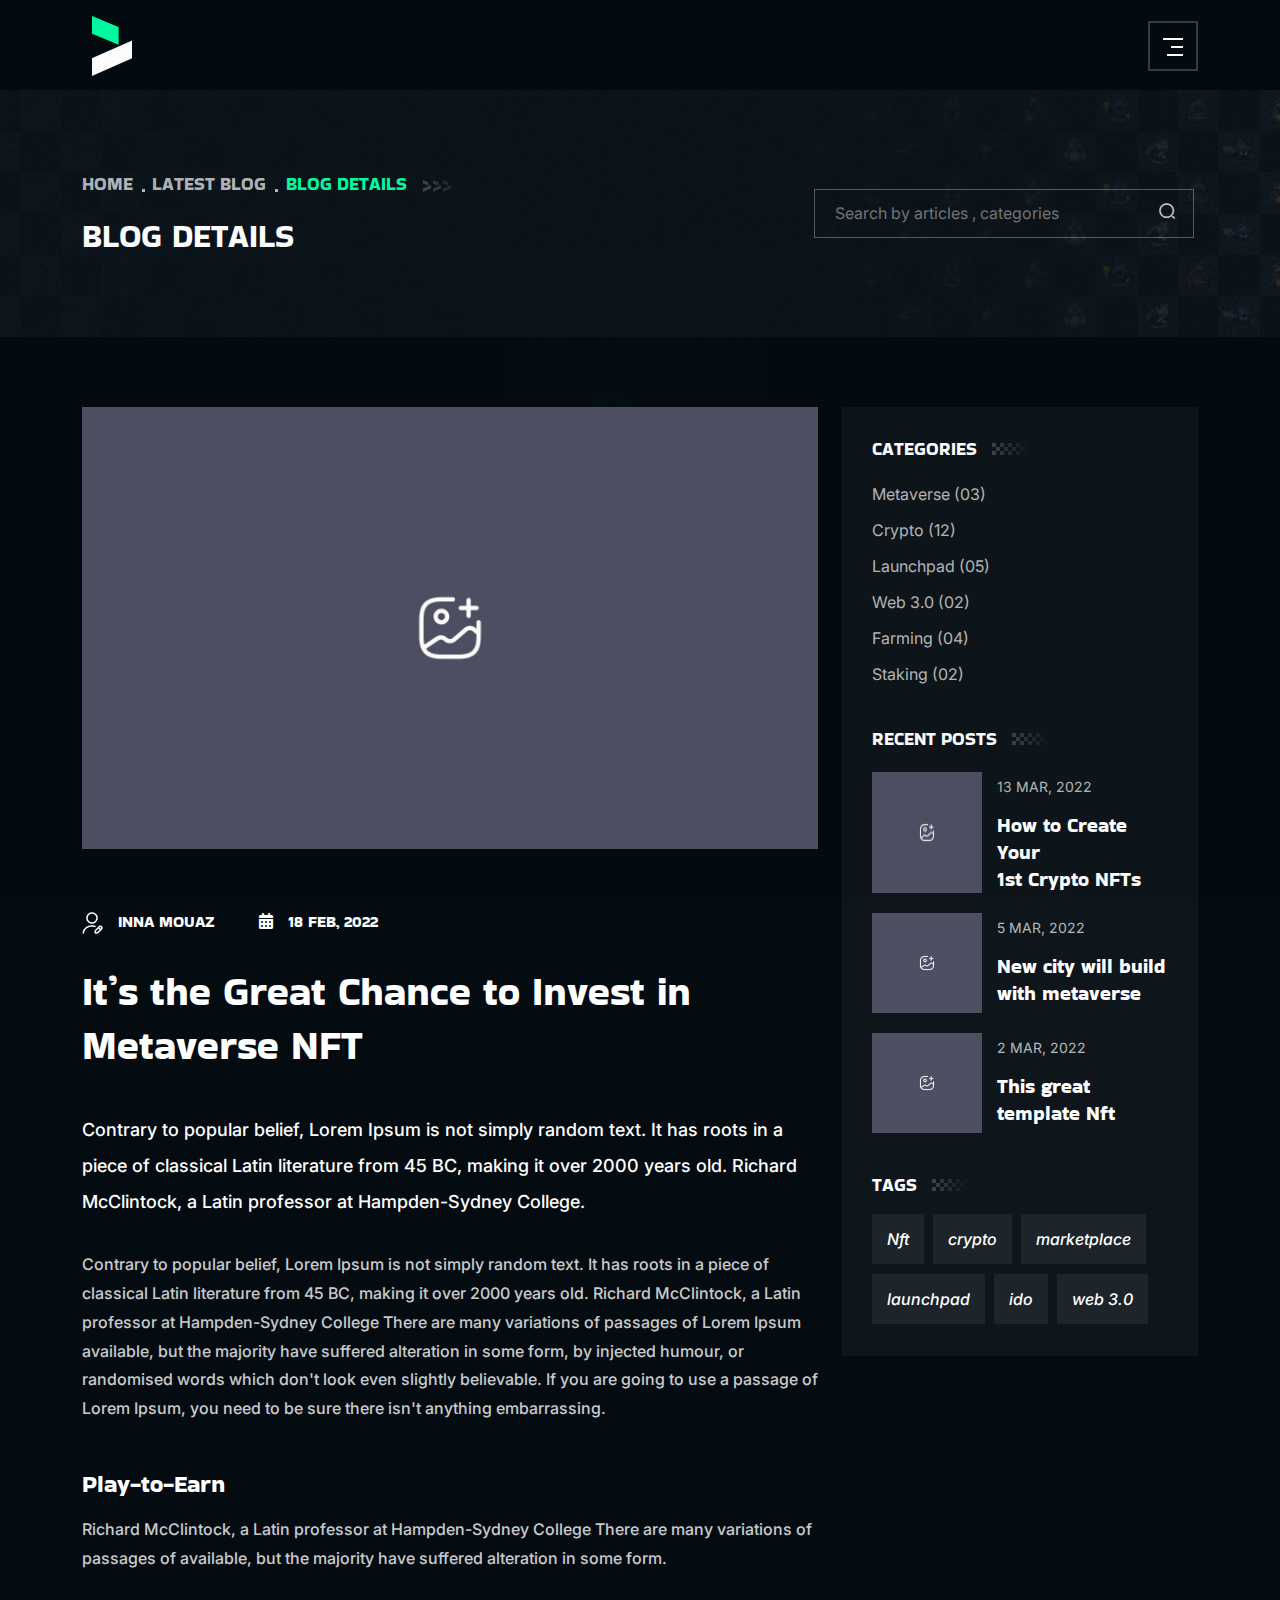
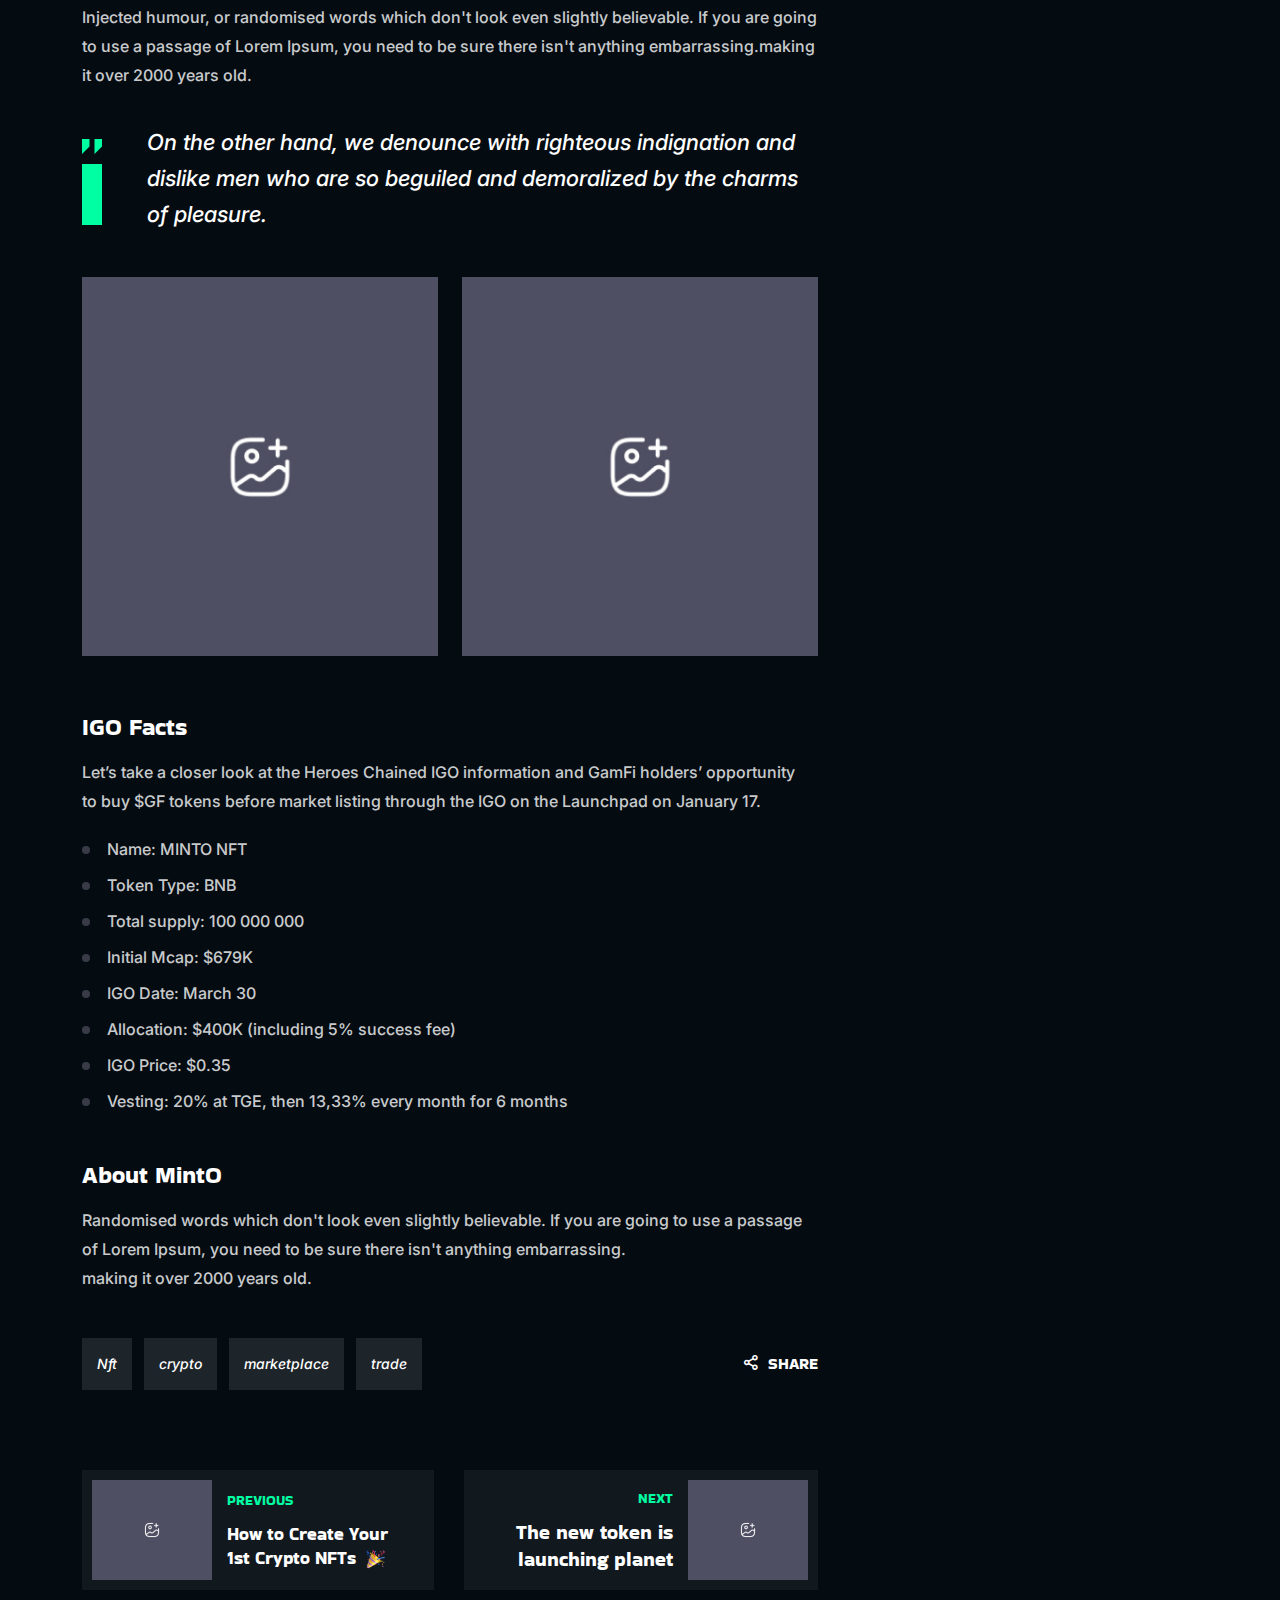
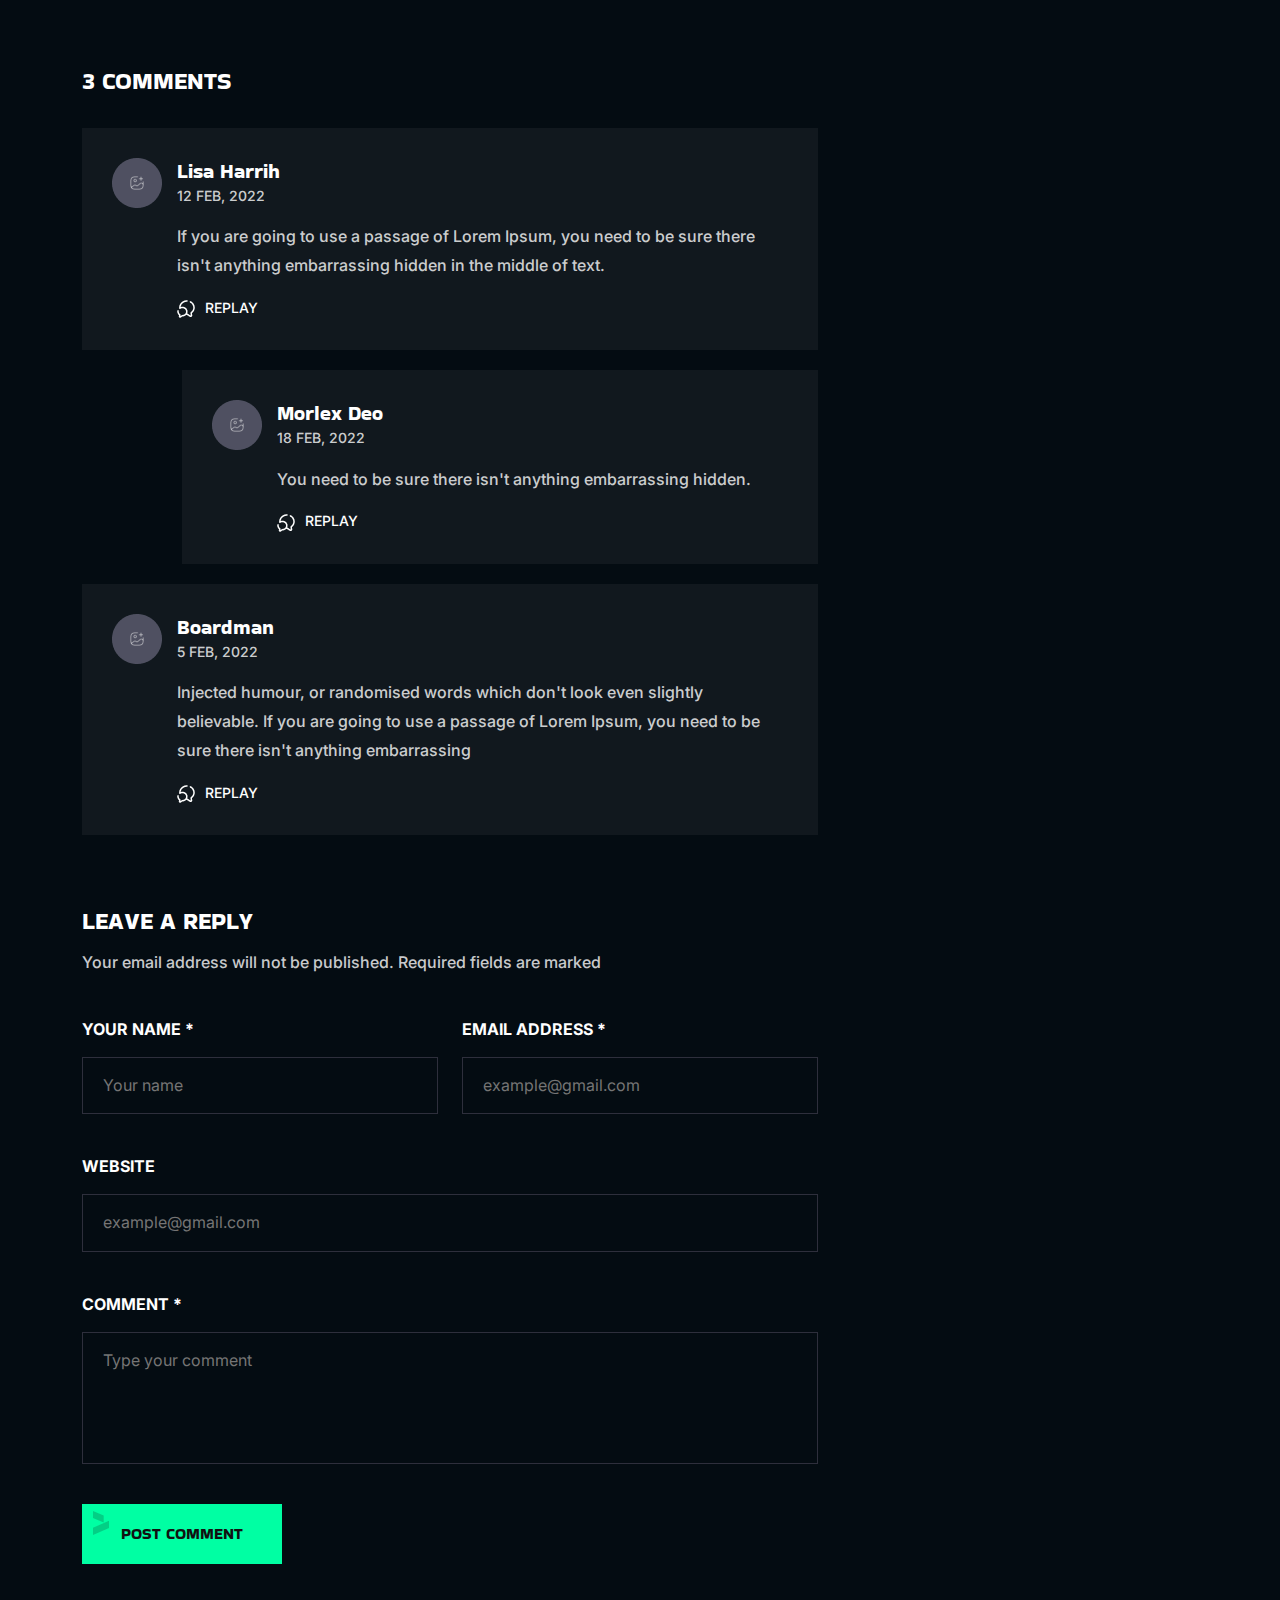
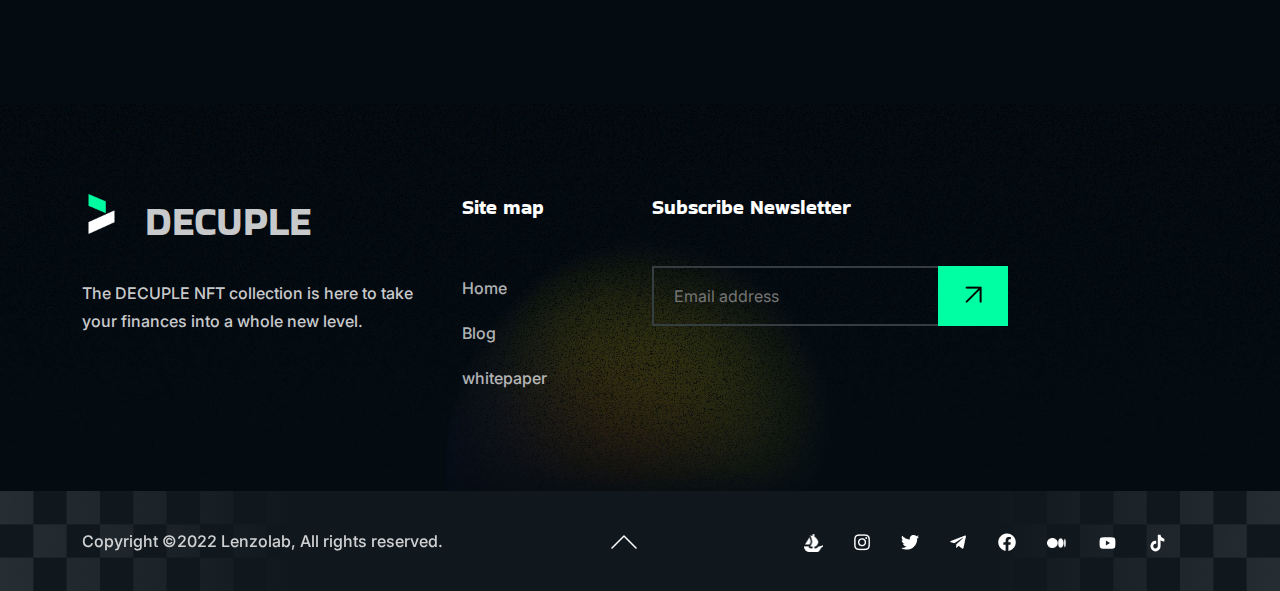
==== commit d3c54ae0: "details before dashboard and referral" ====
--- a/blog-details.html
+++ b/blog-details.html
@@ -46,224 +46,203 @@
             <div class="bithu_menu_sect">
                 <div class="bithu_menu_left_sect">
                     <div class="logo">
-                        <a href="index.html"><img src="assets/images/mint-logo.png" alt="logo" /></a>
-                    </div>
-                </div>
-                <div class="bithu_menu_right_sect bithu_v1_menu_right_sect">
-                    <div class="bithu_menu_list">
-                        <ul>
-                            <li><a href="#home">Home</a></li>
-                            <li><a href="#about">About</a></li>
-                            <li><a href="#roadmap">Roadmap</a></li>
-                            <li><a href="#team">Team</a></li>
-                            <li><a href="#faq">FAQ</a></li>
-                            <li class="submenu">
-                                <a href="#">Pages +</a>
-                                <div class="sub-menu-sect bithu-mega-menu-section">
-                                    <div class="bithu-megha-menu">
-                                        <div class="mint_menu_left_bg"></div>
-                                        <div class="mint_menu_overlay"></div>
-                                        <div class="mint_menu_content">
-                                            <div class="mint_menu_mashgard">
-                                                <span><img src="assets/images/nft/v4_baner_mesh-grad.png"
-                                                        alt="img" /></span>
-                                            </div>
-                                            <div class="container">
-                                                <div class="mint_menu_inner">
-                                                    <div class="mint_menu_left">
-                                                        <div class="mint_home_menu">
-                                                            <h5 class="uppercase">Home pages</h5>
-                                                            <ul>
-                                                                <li><a href="index.html"><img
-                                                                            src="assets/images/nft/index1.png"
-                                                                            alt="img" /></a></li>
-                                                                <li><a href="index4.html"><img
-                                                                            src="assets/images/nft/index4.png"
-                                                                            alt="img" /></a></li>
-                                                                <li><a href="index2.html"><img
-                                                                            src="assets/images/nft/index2.png"
-                                                                            alt="img" /></a></li>
-                                                                <li><a href="index5.html"><img
-                                                                            src="assets/images/nft/index-5.png"
-                                                                            alt="img" /></a></li>
-                                                                <li><a href="index3.html"><img
-                                                                            src="assets/images/nft/index3.png"
-                                                                            alt="img" /></a></li>
-                                                            </ul>
-                                                        </div>
-                                                    </div>
-                                                    <div class="mint_menu_right">
-                                                        <div class="mint_right_menu_content">
-                                                            <div class="mint_right_menu_list mint_right_menu_list1">
-                                                                <h5 class="uppercase">Sub pages</h5>
-                                                                <div class="mint_right_menu_list1_content">
-                                                                    <ul>
-                                                                        <li><a href="mint.html">Minting Page 1</a></li>
-                                                                        <li><a href="mint2.html">Minting Page 2</a></li>
-                                                                        <li><a href="comming-soon.html">Coming Soon</a>
-                                                                        </li>
-                                                                        <li><a href="blog.html">Blog Page</a></li>
-                                                                        <li><a href="blog-details.html">Blog Details</a>
-                                                                        </li>
-                                                                    </ul>
-                                                                    <ul>
-                                                                        <li><a href="aboutus.html">About Us</a></li>
-                                                                        <li><a href="roadmap.html">Roadmap</a></li>
-                                                                        <li><a href="collections.html">Collections</a>
-                                                                        </li>
-                                                                        <li><a href="faq.html">FAQs</a></li>
-                                                                        <li><a href="contact-us.html">Contact Us</a>
-                                                                        </li>
-                                                                    </ul>
-                                                                </div>
-                                                            </div>
-                                                            <div class="mint_right_menu_list mint_right_menu_list2">
-                                                                <h5 class="uppercase">Join With us</h5>
-                                                                <div class="mint_social_links">
-                                                                    <ul>
-                                                                        <li class="social_hov_shape_show">
-                                                                            <a href="#"><span><img
-                                                                                        src="assets/images/icon/opensea.svg"
-                                                                                        alt="" /></span></a>
-                                                                            <span class="social_hov_shape1"><img
-                                                                                    src="assets/images/icon/hov_shape_s.svg"
-                                                                                    alt="" /></span>
-                                                                        </li>
-                                                                        <li class="social_hov_shape_show">
-                                                                            <a href="#"><i
-                                                                                    class="fa-brands fa-linkedin-in"></i></a>
-                                                                            <span class="social_hov_shape1"><img
-                                                                                    src="assets/images/icon/hov_shape_s.svg"
-                                                                                    alt="" /></span>
-                                                                        </li>
-                                                                        <li
-                                                                            class="social_hov_shape_show mint_social_links3">
-                                                                            <a href="#"><i
-                                                                                    class="fa-brands fa-instagram"></i></a>
-                                                                            <span class="social_hov_shape1"><img
-                                                                                    src="assets/images/icon/hov_shape_s.svg"
-                                                                                    alt="" /></span>
-                                                                        </li>
-                                                                        <li
-                                                                            class="social_hov_shape_show mint_social_links4">
-                                                                            <a href="#"><i
-                                                                                    class="fa-brands fa-telegram"></i></a>
-                                                                            <span class="social_hov_shape1"><img
-                                                                                    src="assets/images/icon/hov_shape_s.svg"
-                                                                                    alt="" /></span>
-                                                                        </li>
-                                                                        <li class="social_hov_shape_show">
-                                                                            <a href="#"><i
-                                                                                    class="fa-brands fa-facebook"></i></a>
-                                                                            <span class="social_hov_shape1"><img
-                                                                                    src="assets/images/icon/hov_shape_s.svg"
-                                                                                    alt="" /></span>
-                                                                        </li>
-                                                                        <li
-                                                                            class="social_hov_shape_show mint_social_links6">
-                                                                            <a href="#"><img
-                                                                                    src="assets/images/icon/med.svg"
-                                                                                    alt="" /></a>
-                                                                            <span class="social_hov_shape1"><img
-                                                                                    src="assets/images/icon/hov_shape_s.svg"
-                                                                                    alt="" /></span>
-                                                                        </li>
-                                                                    </ul>
-                                                                </div>
-                                                                <h6 class="uppercase mb-10"><span class="mr-14"><img
-                                                                            src="assets/images/icon/mail_icon.svg"
-                                                                            alt="icon" /></span>Mail us</h6>
-                                                                <p>Info: ask@domain.com</p>
-                                                                <p>Support: wearehere@domain.com</p>
-                                                            </div>
-                                                        </div>
-                                                    </div>
-                                                </div>
-                                            </div>
+                        <a href="index.html"><img src="assets/images/mint-logo.png"
+                                style="max-width: 100%;max-height: 60px;" alt="logo" /></a>
+                    </div>
+                </div>
+
+
+
+
+
+                <div class="bithu_mint_header_right d-flex">
+
+                    <!-- <div class="connect-btn-wrapper d-none d-md-block" style="margin-left: 25px;">
+                                        <button class="btn-small-gray hov_shape_show">
+                                            <img src="assets/images/icon/connect_wallet.svg" alt="" class="btn_icon" />CONNECT
+                                            <span class="hov_shape1"><img src="assets/images/icon/hov_shape_s.svg" alt="" /></span>
+                                            <span class="hov_shape2"><img src="assets/images/icon/hov_shape_s.svg" alt="" /></span>
+                                            <span class="square_hov_shape"></span>
+                                        </button>
+                                    </div> -->
+                    <button class="mint_menu_btn hov_shape_show nav-expander ml-30" id="mint_menu_btn">
+                        <span class="menu_icon"><img src="assets/images/icon/mint-menu_icon.svg" alt="icon" /></span>
+                        <span class="menux_icon"><img src="assets/images/icon/mint-menu_x_icon..svg"
+                                alt="icon" /></span>
+                        <span class="square_hov_shape"></span>
+                    </button>
+                </div>
+            </div>
+            <!-- Main Menu END -->
+
+
+            <div class="mint_menu_section" id="mobile-navbar-menu">
+                <div class="mint_menu_left_bg"></div>
+                <div class="mint_menu_overlay"></div>
+                <div class="mint_menu_content">
+                    <div class="mint_menu_mashgard">
+                        <span><img src="assets/images/nft/v4_baner_mesh-grad.png" alt="img" /></span>
+                    </div>
+                    <div class="container">
+                        <div class="mint_menu_inner">
+                            <div class="mint_menu_right">
+                                <h2 class="uppercase">Menu</h2>
+
+                                <div class="mint_right_menu_content">
+                                    <div class="mint_right_menu_list mint_right_menu_list1">
+                                        <h5 class="uppercase">Sub pages</h5>
+                                        <div class="mint_right_menu_list1_content">
+                                            <ul>
+                                                <li><a href="blog.html" target="_blank">DECUPLE Blog</a></li>
+                                                <li><a href="gallery.html" target="_blank">Gallery</a></li>
+                                                <li><a href="blog-details.html" target="_blank">Whitepaper</a></li>
+                                            </ul>
+                                            <!-- <ul>
+                                                                            <li><a href="aboutus.html">About Us</a></li>
+                                                                            <li><a href="roadmap.html">Roadmap</a></li>
+                                                                            <li><a href="collections.html">Collections</a></li>
+                                                                            <li><a href="faq.html">FAQs</a></li>
+                                                                            <li><a href="contact-us.html">Contact Us</a></li>
+                                                                        </ul> -->
                                         </div>
                                     </div>
-                                </div>
-                            </li>
-                        </ul>
-                    </div>
-                    <div class="bithu_menu_right_buttons">
-                        <button class="join_btn hov_shape_show">
-                            <img src="assets/images/icon/dis_logo.svg" alt="" />Join
-                            <span class="hov_shape1"><img src="assets/images/icon/hov_shape_s.svg" alt="" /></span>
-                            <span class="hov_shape2"><img src="assets/images/icon/hov_shape_s.svg" alt="" /></span>
-                            <span class="square_hov_shape"></span>
-                        </button>
-                        <button class="menu_bar"><i class="fa-solid fa-bars"></i></button>
-                        <div class="connect-btn-wrapper">
-                            <button class="connect_btn hov_shape_show" data-bs-toggle="modal"
-                                data-bs-target="#connectModal">
-                                <img src="assets/images/icon/connect_wallet.svg" alt="" />CONNECT
-                                <span class="hov_shape1"><img src="assets/images/icon/hov_shape_s.svg" alt="" /></span>
-                                <span class="hov_shape2"><img src="assets/images/icon/hov_shape_s.svg" alt="" /></span>
-                                <span class="square_hov_shape"></span>
-                            </button>
-                        </div>
-                    </div>
-                </div>
-            </div>
-            <!-- Main Menu END -->
-
-
-            <!-- Mobile Menu Start -->
-            <div class="bithu_mobile_menu" id="bithu_mobile_menu">
-                <div class="bithu_mobile_menu_content">
-                    <div class="mobile_menu_logo">
-                        <span><img src="assets/images/logo.png" alt=""></span>
-                        <button class="mobile_menu_close_btn"><i class="fa-solid fa-xmark"></i></button>
-                    </div>
-                    <div class="bithu_mobile_menu_list">
-                        <ul>
-                            <li class="mobile-menu-hide"><a href="#home">Home</a></li>
-                            <li class="mobile-menu-hide"><a href="#about">About</a></li>
-                            <li class="mobile-menu-hide"><a href="#roadmap">Roadmap</a></li>
-                            <li class="mobile-menu-hide"><a href="#team">Team</a></li>
-                            <li class="mobile-menu-hide"><a href="#faq">FAQ</a></li>
-                            <li class="submenu mobile_submenu" id="submenu">
-                                <a href="#">Pages +</a>
-                                <ol class="sub-menu-list mobile-sub-menu-list" id="sub-menu-list">
-                                    <li class="mobile-menu-hide"><a href="index.html">Home One</a></li>
-                                    <li class="mobile-menu-hide"><a href="index2.html">Home Two</a></li>
-                                    <li class="mobile-menu-hide"><a href="index3.html">Home Three</a></li>
-                                    <li class="mobile-menu-hide"><a href="index4.html">Home Four</a></li>
-                                    <li class="mobile-menu-hide"><a href="index5.html">Home Five</a></li>
-                                    <li class="mobile-menu-hide"><a href="mint.html">Mint One</a></li>
-                                    <li class="mobile-menu-hide"><a href="mint2.html">Mint Two</a></li>
-                                    <li class="mobile-menu-hide"><a href="aboutus.html">About Us</a></li>
-                                    <li class="mobile-menu-hide"><a href="roadmap.html">Roadmap</a></li>
-                                    <li class="mobile-menu-hide"><a href="collections.html">Collections</a></li>
-                                    <li class="mobile-menu-hide"><a href="contact-us.html">Contact Us</a></li>
-                                    <li class="mobile-menu-hide"><a href="faq.html">FAQs</a></li>
-                                    <li class="mobile-menu-hide"><a href="comming-soon.html">Coming Soon</a></li>
-                                    <li class="mobile-menu-hide"><a href="blog.html">Latest Blog</a></li>
-                                    <li class="mobile-menu-hide"><a href="blog-details.html">Blog Details</a></li>
-                                </ol>
-                            </li>
-                        </ul>
-                    </div>
-                    <div class="mobile_menu_btns">
-                        <ul class="mobile_menu_social_links">
-                            <li><a href="#"><img src="assets/images/icon/opensea.svg" alt="" /></a></li>
-                            <li><a href="#"><i class="fa-brands fa-twitter"></i></a></li>
-                            <li><a href="#"><i class="fa-brands fa-discord"></i></a></li>
-                        </ul>
-                        <div class="connect-btn-wrapper w-100">
-                            <button class="connect_btn hov_shape_show mobile-menu-hide" data-bs-toggle="modal"
-                                data-bs-target="#connectModal">
-                                <img src="assets/images/icon/connect_wallet.svg" alt="" />Connect
-                                <span class="hov_shape1"><img src="assets/images/icon/hov_shape_s.svg" alt="" /></span>
-                                <span class="hov_shape2"><img src="assets/images/icon/hov_shape_s.svg" alt="" /></span>
-                                <span class="square_hov_shape"></span>
-                            </button>
-                        </div>
-                    </div>
-                </div>
-            </div>
-            <!-- Mobile Menu End -->
+                                    <div class="mint_right_menu_list mint_right_menu_list2">
+                                        <h5 class="uppercase">Join With us</h5>
+                                        <div class="mint_social_links">
+                                            <ul>
+                                                <li class="social_hov_shape_show">
+                                                    <a href="#"><span><img src="assets/images/icon/opensea.svg"
+                                                                alt="" /></span></a>
+                                                    <span class="social_hov_shape1"><img
+                                                            src="assets/images/icon/hov_shape_s.svg" alt="" /></span>
+                                                </li>
+                                                <li class="social_hov_shape_show">
+                                                    <a href="#"><span><img src="assets/images/icon/dis_logo.svg"
+                                                                alt="" /></span></a>
+                                                    <span class="social_hov_shape1"><img
+                                                            src="assets/images/icon/hov_shape_s.svg" alt="" /></span>
+                                                </li>
+                                                <li class="social_hov_shape_show">
+                                                    <a href="#"><i class="fa-brands fa-linkedin-in"></i></a>
+                                                    <span class="social_hov_shape1"><img
+                                                            src="assets/images/icon/hov_shape_s.svg" alt="" /></span>
+                                                </li>
+                                                <li class="social_hov_shape_show mint_social_links3">
+                                                    <a href="#"><i class="fa-brands fa-instagram"></i></a>
+                                                    <span class="social_hov_shape1"><img
+                                                            src="assets/images/icon/hov_shape_s.svg" alt="" /></span>
+                                                </li>
+                                                <li class="social_hov_shape_show mint_social_links4">
+                                                    <a href="#"><i class="fa-brands fa-telegram"></i></a>
+                                                    <span class="social_hov_shape1"><img
+                                                            src="assets/images/icon/hov_shape_s.svg" alt="" /></span>
+                                                </li>
+                                                <li class="social_hov_shape_show">
+                                                    <a href="#"><i class="fa-brands fa-facebook"></i></a>
+                                                    <span class="social_hov_shape1"><img
+                                                            src="assets/images/icon/hov_shape_s.svg" alt="" /></span>
+                                                </li>
+                                                <li class="social_hov_shape_show mint_social_links6">
+                                                    <a href="#"><img src="assets/images/icon/med.svg" alt="" /></a>
+                                                    <span class="social_hov_shape1"><img
+                                                            src="assets/images/icon/hov_shape_s.svg" alt="" /></span>
+                                                </li>
+                                                <li class="social_hov_shape_show mint_social_links6">
+                                                    <a href="#" style="text-align: center;"><img
+                                                            src="assets/images/icon/youtube.svg" alt=""
+                                                            style="width: 60%;" /></a>
+                                                    <span class="social_hov_shape1"><img
+                                                            src="assets/images/icon/hov_shape_s.svg" alt="" /></span>
+                                                </li>
+                                                <li class="social_hov_shape_show mint_social_links6" title="Tiktok">
+                                                    <a href="#" style="text-align: center;"><img
+                                                            src="assets/images/icon/tiktok.svg" alt=""
+                                                            style="width: 60%;" /></a>
+                                                    <span class="social_hov_shape1"><img
+                                                            src="assets/images/icon/hov_shape_s.svg" alt="" /></span>
+                                                </li>
+                                                <li class="social_hov_shape_show mint_social_links6" title="BSC Scan">
+                                                    <a href="https://bscscan.com/" style="text-align: center;"
+                                                        target="_blank"><img src="assets/images/icon/bscscan.svg" alt=""
+                                                            style="width: 50%;" /></a>
+                                                    <span class="social_hov_shape1"><img
+                                                            src="assets/images/icon/hov_shape_s.svg" alt="" /></span>
+                                                </li>
+                                            </ul>
+                                        </div>
+                                        <h6 class="uppercase mb-10"><span class="mr-14"><img
+                                                    src="assets/images/icon/mail_icon.svg" alt="icon" /></span>Mail
+                                            us
+                                        </h6>
+                                        <p>Info: info@decuple.network</p>
+                                        <p>Support: support@decuple.network</p>
+
+                                        <h5 class="uppercae"></h5>
+                                        <div
+                                            style="padding: 10px; text-align: center; font-size: smaller; font-weight: 200;">
+                                            <p>Design and development by
+                                                <a href="https://lenzolab.com">Lenzolab</a>
+                                            </p>
+                                            <p> <span style="font-weight: 100; font-size: 16px;">©</span>Lenzolab -
+                                                2022-2023 - All Rights Reserved
+                                            </p>
+
+                                        </div>
+                                    </div>
+                                </div>
+                            </div>
+                            <div class="mint_menu_left">
+                                <div class="mint_home_menu hide-scrollbar">
+                                    <h5 class="uppercase">The story of DECUPLE</h5>
+                                    <p>The <span class="yel">DECUPLE</span> NFT collection is here to take your
+                                        finances
+                                        into a whole new level.</p>
+                                    <br>
+                                    <p>Lorem ipsum is placeholder text commonly used in the graphic, print, and
+                                        publishing industries for previewing layouts
+                                        and visual mockups.</p>
+                                    <br>
+                                    <div style="text-align: center;">
+                                        <img src="assets/images/btn/Golden-badge.png" alt="" title="Story image"
+                                            style="max-width: 60%;">
+                                    </div>
+                                    <br>
+                                    <br>
+                                    <h5>DECUPLE empowers metaverse</h5>
+                                    <p>Lorem ipsum is placeholder text commonly used in the graphic, print, and
+                                        publishing industries for previewing layouts
+                                        and visual mockups.</p>
+
+                                    <br>
+                                    <p>Lorem ipsum is placeholder text commonly used in the graphic, print, and
+                                        publishing industries for previewing layouts
+                                        and visual mockups.</p>
+
+                                    <br>
+                                    <div style="text-align: center;">
+                                        <img src="assets/images/btn/Crystal2.png" alt="" title="Story image"
+                                            style="max-width: 100%;">
+                                    </div>
+                                    <br>
+                                    <!-- <ul>
+                                                                    <li><a href="index.html"><img src="assets/images/nft/index1.png"
+                                                                                alt="img" /></a></li>
+                                                                    <li><a href="index4.html"><img src="assets/images/nft/index4.png"
+                                                                                alt="img" /></a></li>
+                                                                    <li><a href="index2.html"><img src="assets/images/nft/index2.png"
+                                                                                alt="img" /></a></li>
+                                                                    <li><a href="index5.html"><img src="assets/images/nft/index-5.png"
+                                                                                alt="img" /></a></li>
+                                                                    <li><a href="index3.html"><img src="assets/images/nft/index3.png"
+                                                                                alt="img" /></a></li>
+                                                                </ul> -->
+                                </div>
+                            </div>
+
+                        </div>
+                    </div>
+                </div>
+            </div>
         </div>
     </div>
     <!--Header End-->
@@ -277,7 +256,8 @@
                         <div class="sub-inner mb-15">
                             <a class="breadcrumbs-link" href="index.html">Home</a> <a class="breadcrumbs-link"
                                 href="blog.html"> LATEST BLOG</a><span class="sub-title uppercase"> Blog Details</span>
-                            <img class="heading-left-image" src="assets/images/icon/home-shape.png" alt="Steps-Image" />
+                            <img class="heading-left-image" src="assets/images/icon/title_shapes.svg"
+                                alt="Steps-Image" />
                         </div>
                         <h2><a class="title uppercase" href="#">Blog Details</a></h2>
                     </div>
@@ -574,7 +554,7 @@
     <!-- Project Detaisl Content End -->
 
     <!-- Bithu Footer Start -->
-    <div class="bithu_v1_footer_sect footer-sec1">
+    <!-- <div class="bithu_v1_footer_sect footer-sec1">
         <div class="container">
             <div class="row">
                 <div class="col-lg-6">
@@ -609,7 +589,7 @@
                 <div class="star-7 rotated-style"><img src="assets/images/icon/star_5.svg" alt="" /></div>
             </div>
         </div>
-    </div>
+    </div> -->
     <!-- Bithu Footer End -->
 
     <!-- Bithu Main Footer Start -->
@@ -618,33 +598,40 @@
             <div class="row">
                 <div class="col-lg-4">
                     <div class="footer_image">
-                        <a href="#"><img src="assets/images/blog/white-logo.png" alt=""></a>
-                        <p>Decuple is great solution for launch your NFT for minting. It uses a dictionary over 200
-                            Latin words, combined with a handful.</p>
+                        <div class="logo row-custom-0 row">
+                            <div class="col-md-2">
+                                <a href="index.html"><img src="assets/images/mint-logo.png" alt="logo" /></a>
+                            </div>
+                            <div class="col">
+                                <h1>DECUPLE</h1>
+                            </div>
+                        </div>
+                        <p>The <span class="yel"> DECUPLE </span>NFT collection is here to take your finances into a
+                            whole new level.</p>
                     </div>
                 </div>
                 <div class="col-lg-2">
                     <div class="footer-menu">
                         <h5 class="menu-title">Site map</h5>
                         <ul class="menu-list">
-                            <li><a href="#home">Home</a></li>
-                            <li><a href="#about">About Us</a></li>
-                            <li><a href="#team">Roadmap</a></li>
-                            <li><a href="#faq">FAQs</a></li>
-                            <li><a href="blog.html">Articles</a></li>
+                            <li><a href="index.html">Home</a></li>
+                            <li><a href="blog.html">Blog</a></li>
+                            <li><a href="https://decuple.gitbook.io/" target="_blank">
+                                    whitepaper</a></li>
+
                         </ul>
                     </div>
                 </div>
-                <div class="col-lg-2">
-                    <div class="footer-menu">
-                        <h5 class="menu-title">Company</h5>
-                        <ul class="menu-list">
-                            <li><a href="#">Whitepaper</a></li>
-                            <li><a href="#">Terms Canditions</a></li>
-                            <li><a href="#">Privacy Policy</a></li>
-                        </ul>
-                    </div>
-                </div>
+                <!-- <div class="col-lg-2">
+                        <div class="footer-menu">
+                            <h5 class="menu-title">Company</h5>
+                            <ul class="menu-list">
+                                <li><a href="#">Whitepaper</a></li>
+                                <li><a href="#">Terms Canditions</a></li>
+                                <li><a href="#">Privacy Policy</a></li>
+                            </ul>
+                        </div>
+                    </div> -->
                 <div class="col-lg-4">
                     <div class="footer_newsletter">
                         <h5 class="menu-title">Subscribe Newsletter</h5>
@@ -669,19 +656,28 @@
                     <div class="footer_menu">
                         <div class="bottom_footer_left">
                             <div class="copiright_text">
-                                <a href="#">Copyright ©2022 Decuple, All rights reserved.</a>
+                                <a href="#">Copyright ©2022 Lenzolab, All rights reserved.</a>
                             </div>
                         </div>
                         <a href="#" class="bact_to_top_btn"><img src="assets/images/icon/back_to_top.svg" alt="" /></a>
                         <div class="bottom_footer_right">
-                            <ul>
+                            <style>
+                                .on li {
+                                    max-width: 12.5%;
+                                }
+                            </style>
+                            <ul class="on">
                                 <li><a href="#"><img src="assets/images/blog/list-img.png" alt=""></a></li>
                                 <li><a href="#"><img src="assets/images/blog/list-img2.png" alt=""></a></li>
                                 <li><a href="#"><img src="assets/images/blog/list-img3.png" alt=""></a></li>
                                 <li><a href="#"><img src="assets/images/blog/list-img4.png" alt=""></a></li>
                                 <li><a href="#"><img src="assets/images/blog/list-img5.png" alt=""> </a></li>
                                 <li><a href="#"><img src="assets/images/blog/list-img6.png" alt=""> </a></li>
+                                <li><a href="#"><img src="assets/images/icon/youtube.svg" alt=""> </a></li>
+                                <li><a href="#"><img src="assets/images/icon/tiktok.svg" alt=""> </a></li>
+                                <li></li>
                             </ul>
+
                         </div>
                     </div>
                 </div>
--- a/assets/css/style.css
+++ b/assets/css/style.css
@@ -153,9 +153,17 @@
 .hov_shape_show .hov_shape2 {
     display: none;
     position: absolute;
-    top: 7px;
+    top: 3px;
     right: 7px;
-    transform: rotate(90deg);
+    /* transform: rotate(90deg); */
+}
+
+.w-100 .hov_shape2 {
+    display: none;
+    position: absolute;
+    top: 7px !important;
+    right: 7px;
+    /* transform: rotate(90deg); */
 }
 
 .footer-sec1 .hov_shape_show .hov_shape2 {
@@ -1604,12 +1612,13 @@
 }
 
 .mint_count_list {
-    margin: 30px 0px;
+    margin: 2px 0px;
 }
 
 .mint_count_list ul {}
 
 .mint_count_list ul li {
+    margin-top: 8px;
     display: flex;
     align-items: center;
     justify-content: space-between;
@@ -4640,6 +4649,18 @@
     transform: translate(-50%, -50%);
 }
 
+.loader_first-2 .circular-spinner-2 {
+    width: 60px;
+    height: 60px;
+    border: 10px solid rgba(255, 255, 255, 0.1);
+    border-top: 10px solid #00FFA3;
+    border-radius: 50%;
+    animation: pre_rotate 1.5s linear infinite;
+    position: absolute;
+
+    transform: translate(-50%, -50%);
+}
+
 @keyframes pre_rotate {
     from {
         transform: rotate(0);
@@ -5333,9 +5354,9 @@
     margin-top: 82px;
 }
 
+
 .mint_menu_section {
-    background: #051117EE;
-    backdrop-filter: blur(6px);
+    background: #051117;
     display: none;
     height: 100vh;
     position: fixed;
@@ -5347,7 +5368,7 @@
 }
 
 .mint_menu_section.active {
-    animation: mint_menu 0.4s;
+    animation: mint_menu 0.6s;
     display: block;
 }
 
@@ -5360,6 +5381,9 @@
         width: 100%;
     }
 }
+
+
+
 
 .mint_menu_content {
     height: 100%;
@@ -5432,8 +5456,8 @@
 }
 
 .mint_item_card {
-    background: rgba(36, 44, 52, 0.7);
-    backdrop-filter: blur(10px);
+    /* background: rgba(36, 44, 52, 0.7); */
+    /* backdrop-filter: blur(10px); */
     padding: 30px;
     position: relative;
 }
@@ -5655,7 +5679,8 @@
     width: 100%;
     margin-right: auto;
     padding-left: 64px;
-    padding-top: 142px;
+    /* padding-top: 142px; */
+    padding-top: 64px;
 }
 
 .mint_home_menu {
@@ -5812,8 +5837,8 @@
 }
 
 .bithu-h5-slider .home5-slide-btns button {
-    background: rgba(255, 255, 255, 0.15);
-    backdrop-filter: blur(4px);
+    background: rgba(255, 255, 255, 0.00);
+    /* backdrop-filter: blur(2px); */
     width: 16.67%;
     transition: background-color 0.6s ease;
     min-height: 60px;
@@ -5824,18 +5849,74 @@
     line-height: 16px;
     text-transform: uppercase;
     color: #ffffff;
-    border-right: 1px solid rgba(255, 255, 255, 0.15);
-    border-top: 1px solid rgba(255, 255, 255, 0.15);
+    /* border-right: 1px solid rgba(255, 255, 255, 0.15);
+    border-top: 1px solid rgba(255, 255, 255, 0.15); */
+    background-image: url(../images/btn/3.png);
+    background-size: 70%;
+    background-position: center;
+    background-repeat: no-repeat;
+    /* padding-top: 0px; */
+}
+
+.bithu-h5-slider .home5-slide-btns button span {
+    position: relative;
+    top: -24px;
 }
 
 .bithu-h5-slider .home5-slide-btns button:nth-last-child(1) {
     border: none;
 }
 
-.bithu-h5-slider .home5-slide-btns button.active,
+.bithu-h5-slider .home5-slide-btns button.active {
+
+    /* background: rgba(255, 255, 255, 0.30); */
+    /* backdrop-filter: blur(4px); */
+    background-image: url(../images/btn/3-active.png);
+    background-size: 70%;
+    background-position: center;
+    background-repeat: no-repeat;
+    color: #00FCA1;
+}
+
+.bithu-h5-slider .home5-slide-btns button.active:hover {
+
+    /* background: rgba(255, 255, 255, 0.30); */
+    /* backdrop-filter: blur(4px); */
+    background-image: url(../images/btn/3-active.png);
+    background-size: 100%;
+    background-position: center;
+    background-repeat: no-repeat;
+}
+
+
 .bithu-h5-slider .home5-slide-btns button:hover {
-    background: rgba(255, 255, 255, 0.30);
-    backdrop-filter: blur(4px);
+
+    /* background: rgba(113, 245, 163, 0.3); */
+    /* backdrop-filter: blur(4px); */
+    background-image: url(../images/btn/2.png);
+    background-size: 100%;
+    background-position: center;
+    background-repeat: no-repeat;
+}
+
+@media only screen and (max-width: 576px) {
+
+
+    .bithu-h5-slider .home5-slide-btns button.active {
+
+        background: rgba(255, 255, 255, 0.30);
+        backdrop-filter: blur(4px);
+    }
+
+
+
+
+    .bithu-h5-slider .home5-slide-btns button:hover {
+
+        background: rgba(113, 245, 163, 0.3);
+        backdrop-filter: blur(4px);
+
+    }
 }
 
 .bithu-h5-slider .v5-owl-carousel {
--- a/assets/css/responsive.css
+++ b/assets/css/responsive.css
@@ -10,260 +10,318 @@
 * -----------------------------------------------------------------------------
 *
 **/
-@media only screen and (min-width: 992px) and (max-width: 1700px){
-    .buthu_mint1_body_right{
+@media only screen and (min-width: 992px) and (max-width: 1700px) {
+    .buthu_mint1_body_right {
         padding-top: 10px;
     }
-    .buthu_mint1_body_right h4{
+
+    .buthu_mint1_body_right h4 {
         font-size: 17px;
     }
-    .buthu_mint1_body_right h1{
+
+    .buthu_mint1_body_right h1 {
         font-size: 40px;
         line-height: 158%;
     }
-    .buthu_mint1_body_right_timer ul li{
+
+    .buthu_mint1_body_right_timer ul li {
         font-size: 35px;
         line-height: 158%;
     }
-    .buthu_mint1_body_right_timer ul li span{
+
+    .buthu_mint1_body_right_timer ul li span {
         font-size: 22px;
     }
-    .buthu_mint1_body_right_timer{
+
+    .buthu_mint1_body_right_timer {
         margin: 20px 0px;
     }
-    .buthu_mint1_body_right h5{
+
+    .buthu_mint1_body_right h5 {
         font-size: 15px;
     }
-    .buthu_mint1_body_right_btns{
+
+    .buthu_mint1_body_right_btns {
         margin-top: 30px;
     }
-    .buthu_mint1_body_left_content{
+
+    .buthu_mint1_body_left_content {
         max-width: 250px;
     }
-    .buthu_mint1_body_left .mint_count_list ul li{
+
+    .buthu_mint1_body_left .mint_count_list ul li {
         height: 30px;
     }
-    .buthu_mint1_body_left .mint_count_list ul li h5, .mint_count_list ul li .buthu_mint1_body_left .mint_quantity_sect input{
+
+    .buthu_mint1_body_left .mint_count_list ul li h5,
+    .mint_count_list ul li .buthu_mint1_body_left .mint_quantity_sect input {
         font-size: 12px;
     }
-    .buthu_mint1_body_left .buthu_mint1_body_left p{
+
+    .buthu_mint1_body_left .buthu_mint1_body_left p {
         font-size: 12px;
     }
-    .buthu_mint1_body_left .buthu_mint1_body_left p{
+
+    .buthu_mint1_body_left .buthu_mint1_body_left p {
         margin-top: 10px;
     }
-    .buthu_mint1_body_left .mint_count_list{
+
+    .buthu_mint1_body_left .mint_count_list {
         margin: 15px 0px;
     }
-    
-    .mint_item_card_text h4{
+
+    .mint_item_card_text h4 {
         font-size: 14px;
         margin: 10px 0px;
     }
-    .mint_item_card_text p{
+
+    .mint_item_card_text p {
         font-size: 12px;
         margin-top: 0px;
     }
-    .mint_item_card_text .btn-mid-green{
+
+    .mint_item_card_text .btn-mid-green {
         height: 50px;
         margin-top: 10px;
     }
-    .mint_item_card1 .mint_item_card_text .btn-mid-green{
+
+    .mint_item_card1 .mint_item_card_text .btn-mid-green {
         height: 50px;
         margin-top: 35px;
     }
-    .mint_item_card_img{
+
+    .mint_item_card_img {
         width: 50%;
         margin: auto;
-    }
-    
-    .mint_item_card{
+        padding-top: 40px;
+    }
+
+    .mint_item_card {
         min-height: 340px;
     }
-    .mint2_text .buthu_mint1_body_right_timer ul li{
+
+    .mint2_text .buthu_mint1_body_right_timer ul li {
         font-size: 24px;
     }
-    .mint2_text .buthu_mint1_body_right_timer ul li span{
+
+    .mint2_text .buthu_mint1_body_right_timer ul li span {
         font-size: 17px;
     }
-    .mint2_text h4{
+
+    .mint2_text h4 {
         font-size: 18px;
     }
-    .mint_card_sect{
+
+    .mint_card_sect {
         margin-top: 20px;
     }
-    .buthu_mint2_body_content{
+
+    .buthu_mint2_body_content {
         padding-top: 50px;
     }
-    
-    .coming_soon_timer .timer ul li{
+
+    .coming_soon_timer .timer ul li {
         height: 70px;
         max-width: 70px;
         font-size: 38px;
     }
-    .coming_soon_timer .timer ul li span{
-    font-size: 14px;
-    }
-    .coming_soon_timer{
+
+    .coming_soon_timer .timer ul li span {
+        font-size: 14px;
+    }
+
+    .coming_soon_timer {
         max-width: 400px;
         margin: auto;
     }
-    .buthu_cooming_soon_body_content h5{
+
+    .buthu_cooming_soon_body_content h5 {
         font-size: 14px;
         margin-top: 42px;
     }
-    .comming_son_notify_me_form{
+
+    .comming_son_notify_me_form {
         margin-top: 20px;
     }
-    .buthu_comming_soon_btns{
+
+    .buthu_comming_soon_btns {
         margin-top: 30px;
         margin-bottom: 30px;
     }
-    
+
     .buthu_cooming_soon_body_content h2 {
         margin-bottom: 20px;
         margin-top: 60px;
         font-size: 35px;
     }
-    
-    
-    .v5-home-content{
+
+
+    .v5-home-content {
         padding-top: 160px;
     }
-    .v5-home-content-left h2{
+
+    .v5-home-content-left h2 {
         font-size: 40px;
         margin-bottom: 20px;
     }
+
     .v5-home-content-left h3 {
         color: #FFFFFF;
         font-size: 24px;
         margin-bottom: 25px;
     }
-    .v5-home-content-left ul{
+
+    .v5-home-content-left ul {
         margin-top: 25px;
     }
-    .v5-home-content-left ul li{
+
+    .v5-home-content-left ul li {
         font-size: 14px;
         line-height: 25px;
     }
-    
-    .v5-home-content-left .btn-mid-green, .v5-home-content-left .btn-mid-transparent {
+
+    .v5-home-content-left .btn-mid-green,
+    .v5-home-content-left .btn-mid-transparent {
         height: 55px;
         width: 170px;
         font-size: 14px;
     }
-    .v5-home-content-right{
+
+    .v5-home-content-right {
         padding-top: 0px;
     }
-    .autoslideshow-container{
+
+    .autoslideshow-container {
         max-width: 300px;
         margin: auto;
     }
-    
-    .v5-home-content-left{
+
+    .v5-home-content-left {
         padding-left: 100px;
     }
-    .v5-home-container span.v5-home-thunder-icon{
+
+    .v5-home-container span.v5-home-thunder-icon {
         left: -20px;
     }
-    .v5-home-container span.v5-home-coin-icon{
+
+    .v5-home-container span.v5-home-coin-icon {
         right: -50px;
     }
-    
-    .v5-about-content{
+
+    .v5-about-content {
         padding-top: 150px;
     }
-    .v5-about-left-text p{
+
+    .v5-about-left-text p {
         font-size: 14px;
         line-height: 25px;
     }
-    .v5-about-right ul li{
+
+    .v5-about-right ul li {
         margin-bottom: 130px;
     }
-    .v5-roadmap-content{
+
+    .v5-roadmap-content {
         padding-top: 120px;
     }
-    
-    .v5-team-content{
+
+    .v5-team-content {
         padding-top: 110px;
     }
-    .v5-team-inner-cards{
+
+    .v5-team-inner-cards {
         padding-top: 20px;
     }
-    
-    .v5-team-inner-cards ul li{
+
+    .v5-team-inner-cards ul li {
         min-height: 150px;
     }
-    .v5-team-inner-cards ul li span{
+
+    .v5-team-inner-cards ul li span {
         width: 50%;
     }
-    .v5-team-inner-cards ul li.t2, .v5-team-inner-cards ul li.t5{
+
+    .v5-team-inner-cards ul li.t2,
+    .v5-team-inner-cards ul li.t5 {
         margin-top: 150px;
     }
-    .v5-team-inner-cards ul li .team-hov-info p{
+
+    .v5-team-inner-cards ul li .team-hov-info p {
         margin-bottom: 30px;
     }
-    .v5-team-inner-cards ul li.t7{
+
+    .v5-team-inner-cards ul li.t7 {
         margin-top: -90px;
     }
-    
-    .v5-faq-inner .bithu_faq_questions .accordion{
+
+    .v5-faq-inner .bithu_faq_questions .accordion {
         height: 55px;
         font-size: 21px;
     }
-    .v5-faq-content{
+
+    .v5-faq-content {
         padding-top: 120px;
     }
-    .v5-faq-inner{
+
+    .v5-faq-inner {
         margin-top: -30px;
     }
-    .v5-faq-inner .bithu_faq_questions .accordion-panel p{
+
+    .v5-faq-inner .bithu_faq_questions .accordion-panel p {
         font-size: 13px;
         padding-top: 16px;
         padding-bottom: 16px;
     }
-    
-    .v5-mint-left-img{
+
+    .v5-mint-left-img {
         max-width: 300px;
     }
-    .v5-mint-content{
+
+    .v5-mint-content {
         padding-top: 160px;
     }
-    
-    .v5-mint-right-inner{
+
+    .v5-mint-right-inner {
         max-width: 310px;
         margin-top: -15px;
     }
-    .v5-mint-right-inner p{
-        font-size: 14px;
-    }
-    .v5-faq-inner .bithu_faq_questions{
+
+    .v5-mint-right-inner p {
+        font-size: 14px;
+    }
+
+    .v5-faq-inner .bithu_faq_questions {
         margin-top: 35px;
     }
-    
-    
+
+
 }
-@media (max-width: 1400px){
-    .mint_right_menu_list ul li a{
+
+@media (max-width: 1400px) {
+    .mint_right_menu_list ul li a {
         line-height: 35px;
     }
-    .mint_home_menu{
+
+    .mint_home_menu {
         margin-top: 40px;
     }
-    .mint_menu_right{
-        padding-top: 123px;
-    }
-    .mint_right_menu_list1{
+
+    .mint_menu_right {
+        /* padding-top: 123px; */
+        padding-top: 64px;
+    }
+
+    .mint_right_menu_list1 {
         margin-bottom: 25px;
     }
 }
-    
-@media (min-width: 1400px){
-    .container{
+
+@media (min-width: 1400px) {
+    .container {
         max-width: 1200px;
         padding: 0px 20px;
     }
-} 
+}
 
 @media (min-width: 991px) {
     .home_tab_content {
@@ -285,32 +343,39 @@
 }
 
 @media only screen and (max-width: 1366px) {
-   .blog-list-content {
+    .blog-list-content {
         padding-bottom: 80px;
     }
+
     .main-footer-content {
         padding-top: 90px;
     }
 
-    .bithu_v2_owl_carousel_sect{
+    .bithu_v2_owl_carousel_sect {
         overflow-x: auto;
     }
-    .mint_menu_left{
+
+    .mint_menu_left {
         padding-left: 100px;
         padding-right: 50px;
     }
-    .v5-home-content-left{
+
+    .v5-home-content-left {
         padding-left: 150px;
     }
-    .v5-home-content{
+
+    .v5-home-content {
         padding-top: 115px;
     }
-    .v5-home-container span.v5-home-thunder-icon{
+
+    .v5-home-container span.v5-home-thunder-icon {
         left: 100px;
     }
-    .v5-home-container span.v5-home-coin-icon{
+
+    .v5-home-container span.v5-home-coin-icon {
         right: 10px;
     }
+
     @keyframes icon-coin {
 
         0%,
@@ -322,199 +387,249 @@
             bottom: 110px;
         }
     }
-    .v5-about-left-text{
+
+    .v5-about-left-text {
         margin-top: 23px;
     }
-    .v5-about-left-text p{
+
+    .v5-about-left-text p {
         font-size: 12px;
         line-height: 20px;
     }
-    .v5-about-right ul li{
+
+    .v5-about-right ul li {
         margin-bottom: 100px;
     }
-    .v5-about-right ul li h5{
+
+    .v5-about-right ul li h5 {
         font-size: 30px;
     }
-    .v5-about-right ul li h6{
+
+    .v5-about-right ul li h6 {
         font-size: 14px;
         line-height: 30px;
     }
-    
+
     .v5-roadmap-text ul li {
         font-size: 12px;
         line-height: 136%;
         margin-bottom: 10px;
     }
-    .v5-roadmap-text h3{
+
+    .v5-roadmap-text h3 {
         font-size: 20px;
     }
-    
-    .v5-team-inner-cards ul li .team-hov-info h5{
+
+    .v5-team-inner-cards ul li .team-hov-info h5 {
         font-size: 15px;
     }
-    .v5-team-inner-cards ul li .team-hov-info p{
+
+    .v5-team-inner-cards ul li .team-hov-info p {
         font-size: 12px;
     }
-    
-    .v5-team-inner-cards ul li .team-hov-info .social-icons a{
-        font-size: 14px;
-    }
-    .v5-team-inner-cards ul li .team-hov-info{
+
+    .v5-team-inner-cards ul li .team-hov-info .social-icons a {
+        font-size: 14px;
+    }
+
+    .v5-team-inner-cards ul li .team-hov-info {
         padding: 16px;
     }
-    .v5-team-inner-cards ul li{
+
+    .v5-team-inner-cards ul li {
         max-width: 130px;
         min-height: 130px;
     }
-    .v5-team-inner-cards ul{
+
+    .v5-team-inner-cards ul {
         max-width: 390px;
         margin: auto;
     }
-    .v5-team-inner-cards ul li.t2, .v5-team-inner-cards ul li.t5{
+
+    .v5-team-inner-cards ul li.t2,
+    .v5-team-inner-cards ul li.t5 {
         margin-top: 130px;
     }
-    .buthu_h5_body .bithu_title_section h3{
+
+    .buthu_h5_body .bithu_title_section h3 {
         font-size: 30px;
     }
-    
-    .v5-home-container span.v5-home-thunder-icon, .v5-home-container span.v5-home-star-icon, .v5-home-container span.v5-home-coin-icon{
+
+    .v5-home-container span.v5-home-thunder-icon,
+    .v5-home-container span.v5-home-star-icon,
+    .v5-home-container span.v5-home-coin-icon {
         width: 50px;
     }
-    
-    
-    
-    
+
+
+
+
 }
+
 @media only screen and (max-width: 1199px) {
-    .bithu_title_section h2{
+    .bithu_title_section h2 {
         margin-bottom: 10px;
     }
-    .bithu_title_section h3{
+
+    .bithu_title_section h3 {
         font-size: 40px;
         line-height: 1.35;
     }
-    .bottom_footer_right ul li + li{
+
+    .bottom_footer_right ul li+li {
         padding-left: 20px;
     }
-    .v1_about_us_right_text{
+
+    .v1_about_us_right_text {
         margin-top: 30px;
     }
-    .bithu_owl_carousel_content ul li{
+
+    .bithu_owl_carousel_content ul li {
         height: 240px;
         width: 240px;
     }
-    .bithu_owl_carousel_content ul li img{
+
+    .bithu_owl_carousel_content ul li img {
         width: 40%;
     }
-    .bithu_v1_baner_left h2{
+
+    .bithu_v1_baner_left h2 {
         font-size: 50px;
         line-height: 65px;
     }
-    .bithu_v1_baner_left h3{
+
+    .bithu_v1_baner_left h3 {
         font-size: 34px;
         line-height: 38px;
         margin-bottom: 40px;
     }
-    .how_to_mint_content ul li p{
+
+    .how_to_mint_content ul li p {
         margin-left: 20px;
     }
-    
-    .bithu_menu_list{
+
+    .bithu_menu_list {
         margin-right: 30px;
     }
+
     .blog-detail-conent1 {
         padding-bottom: 60px;
     }
+
     .banner-conent3 .banner-title {
         font-size: 50px;
     }
+
     .bithu_v3_baner_sect .banner-image2 {
         left: 0;
     }
+
     .v1_about_us_section .ab-content .ab-item-box .ab-text a {
         font-size: 18px;
     }
+
     .how_to_mint_content ul li p {
         font-size: 20px;
         line-height: 30px;
     }
-    .v4_roadmap_content{
+
+    .v4_roadmap_content {
         padding: 0px;
     }
-    .v4roadmap_text ul li{
+
+    .v4roadmap_text ul li {
         font-size: 14px;
         margin-bottom: 10px;
     }
-    .v4roadmap_text_left{
+
+    .v4roadmap_text_left {
         padding-right: 40px;
     }
-    .v4roadmap_text_right{
+
+    .v4roadmap_text_right {
         padding-left: 40px;
     }
-    .v4roadmap_img_card{
+
+    .v4roadmap_img_card {
         margin-top: -10px;
     }
-    .bithu_v4_baner_left h2 span .cat_walk_round_shape{
+
+    .bithu_v4_baner_left h2 span .cat_walk_round_shape {
         top: 10px;
     }
-    .v5-home-content-left{
+
+    .v5-home-content-left {
         padding-left: 70px;
     }
-    .v5-home-container span.v5-home-thunder-icon{
+
+    .v5-home-container span.v5-home-thunder-icon {
         left: 0px;
     }
-    .v5-home-thunder-icon, .v5-home-star-icon, .v5-home-coin-icon{
+
+    .v5-home-thunder-icon,
+    .v5-home-star-icon,
+    .v5-home-coin-icon {
         display: none;
     }
-    
-    .mint_right_menu_list1_content{
+
+    .mint_right_menu_list1_content {
         padding-right: 25%;
     }
-    .mint_right_menu_list h5{
+
+    .mint_right_menu_list h5 {
         margin-bottom: 10px;
     }
+
     .mint_right_menu_list2 .mint_social_links ul li {
         margin-bottom: 12px;
     }
-    .mint_right_menu_list ul li a{
+
+    .mint_right_menu_list ul li a {
         line-height: 30px;
         font-size: 14px;
     }
-    .mint_right_menu_list2 .mint_social_links ul{
+
+    .mint_right_menu_list2 .mint_social_links ul {
         padding-top: 5px;
     }
-    .mint_right_menu_list h6{
+
+    .mint_right_menu_list h6 {
         margin-bottom: 0px;
     }
-    .about-story-left{
+
+    .about-story-left {
         padding-right: 20px;
     }
-    
-    .about-story-left h2{
+
+    .about-story-left h2 {
         font-size: 38px;
         line-height: 53px;
         margin-bottom: 17px;
     }
-    .about-story-left p{
+
+    .about-story-left p {
         font-size: 14px;
         line-height: 26px;
     }
-    .about-story-left button{
+
+    .about-story-left button {
         margin-top: 20px;
     }
-    
+
 }
 
-@media only screen and (min-width: 992px) and (max-width: 1199px){
-    .v4_baner_img_card1{
+@media only screen and (min-width: 992px) and (max-width: 1199px) {
+    .v4_baner_img_card1 {
         left: 0px;
     }
-    .v4about_us_text{
+
+    .v4about_us_text {
         font-size: 14px;
         line-height: 158%;
         margin-top: 25px;
     }
-    .v1_about_us_img_card1{
+
+    .v1_about_us_img_card1 {
         left: 10px;
         top: 75px;
         height: 295px;
@@ -524,17 +639,20 @@
     .bottom_footer_right ul {
         justify-content: right;
     }
+
     .v1_about_us_img_card2 {
         height: 255px;
         width: 205px;
     }
-    .v1_about_us_img2{
+
+    .v1_about_us_img2 {
         height: 170px;
     }
-    .v1_about_us_img1{
+
+    .v1_about_us_img1 {
         height: 190px;
     }
-    
+
     .about_us_text_card h3 {
         font-size: 19px;
         line-height: 40px;
@@ -542,23 +660,27 @@
         align-items: flex-start;
         justify-content: flex-start;
     }
-    .about_us_text_card h3 span{
+
+    .about_us_text_card h3 span {
         max-width: 40px;
     }
 
     .bithu_roadmap_section .bithu_roadmap_content {
         width: 93%;
     }
+
     .v5-faq-inner .bithu_faq_questions .accordion {
         font-size: 18px;
         line-height: 28px;
-    }  
-    .mint_right_menu_list2 .mint_social_links ul li{
+    }
+
+    .mint_right_menu_list2 .mint_social_links ul li {
         margin-right: 17px;
     }
-    
-    
+
+
 }
+
 @media only screen and (min-width: 768px) and (max-width: 991px) {
     .v1_about_us_img_card1 {
         left: 10px;
@@ -567,208 +689,262 @@
         width: 160px;
         padding: 16px;
     }
+
     .v1_about_us_img1 {
         height: 135px;
     }
-    .v1_about_us_img1_shapes_left .shape_1{
+
+    .v1_about_us_img1_shapes_left .shape_1 {
         height: 12px;
         width: 88px;
     }
-    .v1_about_us_img1_shapes_right .shape_3{
+
+    .v1_about_us_img1_shapes_right .shape_3 {
         height: 23px;
         width: 23px;
     }
-    
+
     .v1_about_us_img_card2 {
         height: 216px;
         width: 160px;
         padding: 16px;
     }
+
     .v1_about_us_img2 {
         height: 135px;
     }
-    .v1_about_us_img2_shapes_left .shape_1{
+
+    .v1_about_us_img2_shapes_left .shape_1 {
         height: 12px;
         width: 88px;
     }
-    .v1_about_us_img2_shapes_right .shape_3{
+
+    .v1_about_us_img2_shapes_right .shape_3 {
         height: 23px;
         width: 23px;
     }
-    .about_us_text_card{
+
+    .about_us_text_card {
         padding: 27px;
         min-height: 310px;
     }
-    .about_us_text_card h3{
+
+    .about_us_text_card h3 {
         display: flex;
         align-items: flex-start;
         justify-content: flex-start;
         flex-direction: column;
         font-size: 18px;
     }
-    
-    .v4_about_us_sect{
+
+    .v4_about_us_sect {
         min-height: 550px;
     }
-    .v4_about_us_left ul li{
+
+    .v4_about_us_left ul li {
         width: 100%;
         margin: 20px 0px;
     }
-    .v4_about_us_right{
+
+    .v4_about_us_right {
         padding-top: 80px;
     }
-    .v4_about_us_left ul{
+
+    .v4_about_us_left ul {
         padding-top: 25px;
     }
-    .v4about_us_text{
+
+    .v4about_us_text {
         margin-top: 20px;
     }
-    .v4about_us_text p{
+
+    .v4about_us_text p {
         font-size: 14px;
         line-height: 158%;
     }
-    
-    .buthu_mint1_body_right h1{
+
+    .buthu_mint1_body_right h1 {
         font-size: 40px;
     }
-    .buthu_mint1_body_right h4, .buthu_mint1_body_right h5{
+
+    .buthu_mint1_body_right h4,
+    .buthu_mint1_body_right h5 {
         font-size: 18px;
     }
-    .buthu_mint1_body_right_timer ul li{
+
+    .buthu_mint1_body_right_timer ul li {
         font-size: 36px;
     }
-    .buthu_mint1_body_right_timer ul li span{
+
+    .buthu_mint1_body_right_timer ul li span {
         font-size: 20px;
     }
-    .buthu_mint1_body_left{
+
+    .buthu_mint1_body_left {
         padding-right: 20px;
     }
-    .buthu_mint1_body_right_btns button{
+
+    .buthu_mint1_body_right_btns button {
         width: 48%;
         font-size: 13px;
     }
-    
-    .mint2_text .buthu_mint1_body_right_timer ul li{
+
+    .mint2_text .buthu_mint1_body_right_timer ul li {
         font-size: 24px;
     }
-    .mint2_text h4{
+
+    .mint2_text h4 {
         font-size: 16px;
     }
-    .mint2_text .buthu_mint1_body_right_timer ul li span{
-        font-size: 14px;
-    }
-    .mint2_text .buthu_mint1_body_right_timer ul li:before{
+
+    .mint2_text .buthu_mint1_body_right_timer ul li span {
+        font-size: 14px;
+    }
+
+    .mint2_text .buthu_mint1_body_right_timer ul li:before {
         right: -16px;
     }
-    .mint2_counter h4, .mint2_whitlst h4{
+
+    .mint2_counter h4,
+    .mint2_whitlst h4 {
         margin-bottom: 20px;
     }
-    
-    .bithu_roadmap_section .bithu_roadmap_item .bithu_roadmap_content .bithu_roadmap_counter .roadmap_parcentage{
+
+    .bithu_roadmap_section .bithu_roadmap_item .bithu_roadmap_content .bithu_roadmap_counter .roadmap_parcentage {
         font-size: 31px;
         width: 130px;
         min-height: 120px;
     }
-    .bithu_roadmap_section .bithu_roadmap_item .bithu_roadmap_content .bithu_roadmap_counter span{
+
+    .bithu_roadmap_section .bithu_roadmap_item .bithu_roadmap_content .bithu_roadmap_counter span {
         font-size: 55px;
         line-height: 158%;
         margin-bottom: 5px;
     }
-    .bithu_roadmap_section .bithu_roadmap_item .roadmap_img{
+
+    .bithu_roadmap_section .bithu_roadmap_item .roadmap_img {
         min-height: 100%;
     }
 }
+
 @media only screen and (max-width: 991px) {
-    .buthu_coming_soon_body{
+    .buthu_coming_soon_body {
         min-height: 694px;
         height: auto;
         padding-top: 85px;
         padding-bottom: 0px;
     }
-    .bithu-mint-section{
+
+    .bithu-mint-section {
         padding-bottom: 50px;
     }
+
     .bithu-footer .footer-main .footer_menu .bottom_footer_right ul li {
         padding-right: 15px;
     }
+
     .bithu_v2_baner_sect {
         padding-bottom: 80px;
     }
+
     .bithu_v2_main_footer {
         margin-top: 260px;
     }
-    .v1_team_overlay.team-section{
+
+    .v1_team_overlay.team-section {
         padding-bottom: 0;
         padding-top: 0;
     }
+
     .bithu-breadcrumbs-section {
         padding-bottom: 50px;
     }
-    .bithu-breadcrumbs-section .breadcrumbs-form{
+
+    .bithu-breadcrumbs-section .breadcrumbs-form {
         justify-content: flex-start;
     }
+
     .how_to_mint_content ul li h4 {
         line-height: 95px;
     }
-    .bithu_faq_sect.bithu-faq-section{
+
+    .bithu_faq_sect.bithu-faq-section {
         padding-top: 60px;
         padding-bottom: 80px;
     }
+
     .v2_about_us_section {
         padding-top: 75px;
     }
+
     .about_us_text_card_sect {
         margin-top: 60px;
     }
-    .about_us_text_card_sect.md-mt-0{
+
+    .about_us_text_card_sect.md-mt-0 {
         margin-top: 0;
     }
-    .v1_roadmap_sect{
+
+    .v1_roadmap_sect {
         padding-bottom: 80px;
     }
+
     .bottom_footer_left {
         padding-bottom: 10px;
     }
-    .how_to_mint_content ul li h4{
+
+    .how_to_mint_content ul li h4 {
         font-size: 65px;
     }
+
     .how_to_mint_content ul li p {
         font-size: 18px;
         line-height: 27px;
         margin-left: 15px;
     }
-    .bithu_total_counter_sect ul li h3{
+
+    .bithu_total_counter_sect ul li h3 {
         font-size: 35px;
     }
-    .bithu_total_counter_sect ul li h4{
+
+    .bithu_total_counter_sect ul li h4 {
         font-size: 16px;
     }
-    .bithu_title_section h2{
+
+    .bithu_title_section h2 {
         margin-bottom: 5px;
     }
-    .bithu_title_section h3{
+
+    .bithu_title_section h3 {
         font-size: 34px;
     }
-    .bithu_v1_baner_left{
+
+    .bithu_v1_baner_left {
         margin-top: 0px;
         justify-content: flex-start;
     }
-    .bithu_v1_footer_sect.footer-sec1 .list-btn{
+
+    .bithu_v1_footer_sect.footer-sec1 .list-btn {
         margin-left: 0;
     }
+
     .main-footer-content .footer_newsletter .footer-button {
         max-width: 400px;
     }
+
     .bithu_v3_baner_sect .banner-image1 {
         left: 80px;
     }
+
     .bithu_v3_baner_sect .banner-image-area3 {
         padding-top: 20px;
     }
-    .bithu_v3_baner_sect{
+
+    .bithu_v3_baner_sect {
         padding-bottom: 80px;
     }
-    .bithu_v1_baner_right{
+
+    .bithu_v1_baner_right {
         margin: auto;
         padding: 0px 68px;
         max-width: 568px;
@@ -776,209 +952,267 @@
         margin-top: 0px;
         margin-bottom: 150px;
     }
-    .bithu_v1_baner_right_img{
+
+    .bithu_v1_baner_right_img {
         width: 55%;
     }
-    .bottom_footer_right{
+
+    .bottom_footer_right {
         max-width: 300px;
     }
-    .bottom_footer_right ul li a{
-        font-size: 14px;
-    }
-    .bottom_footer_left .copiright_text a{
+
+    .bottom_footer_right ul li a {
+        font-size: 14px;
+    }
+
+    .bottom_footer_left .copiright_text a {
         font-size: 14px;
         padding-left: 22px;
     }
-    .footer_logo{
+
+    .footer_logo {
         max-width: 100px;
     }
+
     .our_partnar_content ul li img {
         width: 70%;
     }
-    .bithu_v2_baner_content h2{
+
+    .bithu_v2_baner_content h2 {
         font-size: 50px;
     }
+
     .bithu_v2_baner_content h3,
-    .bithu_v2_baner_content .bithu_v2_timer h4, .bithu_v2_baner_content .bithu_v2_timer ul li, .bithu_v2_baner_content .bithu_v2_timer ul strong{
+    .bithu_v2_baner_content .bithu_v2_timer h4,
+    .bithu_v2_baner_content .bithu_v2_timer ul li,
+    .bithu_v2_baner_content .bithu_v2_timer ul strong {
         font-size: 35px;
     }
-    .faq_bear_img{
+
+    .faq_bear_img {
         display: none;
     }
-    
-    .bithu_menu_list, .bithu_menu_right_sect button.join_btn{
+
+    .bithu_menu_list,
+    .bithu_menu_right_sect button.join_btn {
         display: none;
     }
-    .menu_bar{
+
+    .menu_bar {
         display: block;
     }
-    .bithu_menu_right_buttons{
+
+    .bithu_menu_right_buttons {
         justify-content: flex-end;
     }
-    .bithu_menu_left_sect, .bithu_menu_right_sect{
+
+    .bithu_menu_left_sect,
+    .bithu_menu_right_sect {
         width: auto;
     }
-    .bithu_menu_right_buttons{
+
+    .bithu_menu_right_buttons {
         min-width: auto;
     }
-    
-    .header_social_links{
+
+    .header_social_links {
         display: none;
     }
+
     .main-footer-content .menu-title {
         margin-bottom: 30px;
         padding-top: 20px;
     }
+
     .v1_about_us_section {
         padding-top: 65px;
     }
+
     .bithu_team_card h3,
     .bithu_faq_questions .accordion {
         font-size: 18px;
         line-height: 28px;
     }
-    .bithu_v4_baner_sect{
+
+    .bithu_v4_baner_sect {
         padding-bottom: 120px;
     }
-    .v4_baner_img_card2{
+
+    .v4_baner_img_card2 {
         right: 0px;
     }
-    .cat_imgs_sect ul li{
+
+    .cat_imgs_sect ul li {
         width: 250px;
         height: 250px;
     }
-    
-    
-    .buthu_mint_body{
+
+
+    .buthu_mint_body {
         height: auto;
     }
-    .mint_menu_left{
+
+    .mint_menu_left {
         padding-left: 50px;
     }
-    .mint_menu_left_bg{
+
+    .mint_menu_left_bg {
         width: 50%;
     }
-    .mint_right_menu_content{
+
+    .mint_right_menu_content {
         flex-direction: column;
     }
-    .mint_right_menu_list2{
+
+    .mint_right_menu_list2 {
         margin-top: 30px;
     }
-    .mint_menu_left{
+
+    .mint_menu_left {
         max-width: 300px;
     }
-    .mint_menu_right{
+
+    .mint_menu_right {
         padding-bottom: 50px;
     }
-    .mint_right_menu_list1{
+
+    .mint_right_menu_list1 {
         margin-bottom: 0px;
     }
-    .bithu_roadmap_section .bithu_roadmap_item .bithu_roadmap_content .bithu_roadmap_text a{
+
+    .bithu_roadmap_section .bithu_roadmap_item .bithu_roadmap_content .bithu_roadmap_text a {
         font-size: 20px;
         margin-bottom: 15px;
         line-height: 158%;
     }
-    .bithu_roadmap_section .bithu_roadmap_item .bithu_roadmap_content .bithu_roadmap_text p{
+
+    .bithu_roadmap_section .bithu_roadmap_item .bithu_roadmap_content .bithu_roadmap_text p {
         font-size: 14px;
         line-height: 158%;
     }
-    .buthu_comming_soon_btns{
+
+    .buthu_comming_soon_btns {
         margin-top: 50px;
     }
-    
-    .buthu_h5_body{
+
+    .buthu_h5_body {
         overflow: auto;
         height: auto;
     }
-    .bithu-h5-slider .home5-slide-btns button{
-        font-size: 14px;
-    }
-    
-    .v5-home-content{
+
+    .bithu-h5-slider .home5-slide-btns button {
+        font-size: 14px;
+    }
+
+    .v5-home-content {
         height: auto;
         padding-top: 130px;
         padding-bottom: 300px;
     }
-    .v5-home-content-left{
+
+    .v5-home-content-left {
         max-width: 375px;
         margin: auto;
         padding-left: 0px;
     }
-    .v5-home-content-left h2{
+
+    .v5-home-content-left h2 {
         font-size: 40px;
         margin-bottom: 15px;
     }
+
     .v5-home-content-left h3 {
         color: #FFFFFF;
         font-size: 24px;
         margin-bottom: 20px;
     }
-    .v5-home-content-left ul{
+
+    .v5-home-content-left ul {
         margin-top: 30px;
     }
-    .v5-home-content-left ul li{
+
+    .v5-home-content-left ul li {
         font-size: 14px;
         line-height: 25px;
     }
-    
-    .btn-mid-green, .btn-mid-transparent {
+
+    .btn-mid-green,
+    .btn-mid-transparent {
         height: 55px;
         width: 170px;
         font-size: 14px;
     }
-    .v5-home-content-right{
+
+    .v5-home-content-right {
         padding-top: 0px;
     }
-    .autoslideshow-container{
+
+    .autoslideshow-container {
         max-width: 300px;
         margin: auto;
     }
-    .v5-home-container span.v5-home-thunder-icon{
+
+    .v5-home-container span.v5-home-thunder-icon {
         left: -20px;
     }
-    .v5-home-container span.v5-home-coin-icon{
+
+    .v5-home-container span.v5-home-coin-icon {
         right: -50px;
     }
-    .v5-home-content-right{
+
+    .v5-home-content-right {
         padding-top: 70px;
     }
-    .v5-about-content, .v5-team-content, .v5-faq-content, .v5-roadmap-content, .v5-mint-content{
+
+    .v5-about-content,
+    .v5-team-content,
+    .v5-faq-content,
+    .v5-roadmap-content,
+    .v5-mint-content {
         height: auto;
         padding: 150px 0px;
     }
-    
-    .v5-faq-inner{
+
+    .v5-faq-inner {
         padding-top: 0px;
     }
-    .v5-mint-left{
+
+    .v5-mint-left {
         padding-right: 0px;
     }
-    .v5-mint-left-img{
+
+    .v5-mint-left-img {
         margin: auto;
     }
-    .v5-mint-right{
+
+    .v5-mint-right {
         padding-left: 0px;
     }
-    .v5-mint-right-inner{
+
+    .v5-mint-right-inner {
         margin: auto;
     }
-    .v5-roadmap-iner{
+
+    .v5-roadmap-iner {
         position: relative;
     }
-    
-    .v5-team-inner-cards ul li.t7{
+
+    .v5-team-inner-cards ul li.t7 {
         margin-top: 50px;
     }
-    .v5-team-inner-cards ul li span{
+
+    .v5-team-inner-cards ul li span {
         width: 50%;
     }
-    
-    .v5-about-left-text{
+
+    .v5-about-left-text {
         max-width: 400px;
     }
-    .v5-about-left-text p{
-        font-size: 14px;
-    }
+
+    .v5-about-left-text p {
+        font-size: 14px;
+    }
+
     .v5-about-right {
         padding-top: 75px;
         padding-bottom: 75px;
@@ -986,75 +1220,85 @@
         max-width: 400px;
         margin: auto;
     }
+
     .v5-about-left {
         padding-right: 0px;
         max-width: 400px;
         width: 100%;
         margin: auto;
     }
-    .v5-roadmap-text ul li{
+
+    .v5-roadmap-text ul li {
         font-size: 14px;
         margin-bottom: 15px;
         line-height: 158%;
     }
-    
-    .bithu-h5-slider .slideshow-container{
+
+    .bithu-h5-slider .slideshow-container {
         height: auto;
     }
-    
-    .mint_right_menu_list2 .mint_social_links ul li{
+
+    .mint_right_menu_list2 .mint_social_links ul li {
         margin-bottom: 20px;
     }
-    .mint_menu_left{
+
+    .mint_menu_left {
         padding-left: 0px;
         max-width: 100%;
     }
+
     .faq-body-content-left-sect {
         padding-right: 0px;
     }
-    .faq-tab-btns li{
+
+    .faq-tab-btns li {
         font-size: 18px;
         line-height: 50px;
     }
-    
-    .contactus-right-sect{
+
+    .contactus-right-sect {
         padding-left: 40px;
     }
-    
-    .contactinfo-text p{
+
+    .contactinfo-text p {
         font-size: 14px;
         line-height: 30px;
     }
-    .contuctus-body-section h4{
+
+    .contuctus-body-section h4 {
         font-size: 22px;
     }
-    .contuctus-body-section h2{
+
+    .contuctus-body-section h2 {
         font-size: 38px;
         line-height: 50px;
     }
-    
-    .contuctus-form-sect form input{
+
+    .contuctus-form-sect form input {
         height: 55px;
     }
+
     .about-story-left h2 {
         font-size: 34px;
         line-height: 40px;
         margin-bottom: 17px;
     }
+
     .about-story-left p {
         font-size: 12px;
         line-height: 22px;
         margin-bottom: 10px;
     }
-    
-    .collections-body-right{
+
+    .collections-body-right {
         padding-left: 0px;
     }
-    
+
     .home_tab_content {
         animation: v5-slider 2s;
 
     }
+
     @keyframes v5-slider {
         from {
             opacity: 0;
@@ -1064,260 +1308,325 @@
             opacity: 1;
         }
     }
-    
+
 }
 
 @media only screen and (max-width: 767px) {
-    
-    .bithu_v4_baner_left h2 span .cat_walk_round_shape{
+
+    .bithu_v4_baner_left h2 span .cat_walk_round_shape {
         top: 2px;
     }
-    .how_to_mint_content ul{
+
+    .how_to_mint_content ul {
         flex-wrap: wrap;
     }
-    .how_to_mint_content ul li{
+
+    .how_to_mint_content ul li {
         width: 50%;
     }
-    .v1_roadmap_contents_text p{
+
+    .v1_roadmap_contents_text p {
         max-width: 100%;
     }
+
     .bithu_menu_sect,
     .bithu_header {
         height: 90px;
     }
-    .bithu_v3_baner_sect .banner-image2{
+
+    .bithu_v3_baner_sect .banner-image2 {
         display: none;
     }
+
     .blog-list-content .blog-item1 .blog-text1 {
         padding: 32px 20px;
     }
+
     .blog-list-content .blog-item1 h4.title {
         font-size: 20px;
     }
-    .gamfi-navigation ul li a {;
+
+    .gamfi-navigation ul li a {
+        ;
         padding: 10px 12px;
     }
-    .gamfi-navigation ul li + li {
+
+    .gamfi-navigation ul li+li {
         margin-left: 2px;
     }
+
     .main-footer-content .footer_newsletter .footer-button input {
         height: 50px;
         line-height: 50px;
     }
+
     .gamfi-navigation ul li:first-child a {
         padding: 11px 11px 8px;
     }
+
     .v1_about_us_img_card1,
-    .v1_about_us_img_card2{
+    .v1_about_us_img_card2 {
         position: static;
     }
+
     .bithu_roadmap_section .bithu_roadmap_item .bithu_roadmap_content .bithu_roadmap_counter span {
         font-size: 60px;
     }
+
     .banner-conent3 .banner-title {
         font-size: 30px;
         line-height: 34px;
         margin-bottom: 30px;
     }
+
     .banner-conent3 .banner-subtitle {
         font-size: 20px;
         margin-bottom: 15px;
     }
+
     .bithu_roadmap_section .bithu_roadmap_content,
     .bithu_roadmap_section .bithu_roadmap_item {
         display: block;
         margin-bottom: 30px;
     }
-    .bithu_roadmap_section .bithu_roadmap_item .bithu_roadmap_content .bithu_roadmap_counter .roadmap_parcentage{
+
+    .bithu_roadmap_section .bithu_roadmap_item .bithu_roadmap_content .bithu_roadmap_counter .roadmap_parcentage {
         margin-bottom: 20px;
         width: 100%;
         margin-right: 0px;
         min-height: 100px;
     }
-    .bithu_roadmap_section .bithu_roadmap_content{
+
+    .bithu_roadmap_section .bithu_roadmap_content {
         margin-right: 0;
         margin-bottom: 20px;
     }
-    .bithu_owl_carousel_content ul li{
+
+    .bithu_owl_carousel_content ul li {
         height: 200px;
         width: 200px;
     }
-    .bithu_owl_carousel_content ul li img{
+
+    .bithu_owl_carousel_content ul li img {
         width: 40%;
     }
-    .bithu_total_counter_sect ul{
+
+    .bithu_total_counter_sect ul {
         flex-wrap: wrap;
         padding: 15px 0px;
     }
-    .bithu_total_counter_sect ul li{
+
+    .bithu_total_counter_sect ul li {
         width: 50%;
         padding: 15px 0px;
         text-align: center;
     }
-    
-    .bithu_title_section h2{
+
+    .bithu_title_section h2 {
         font-size: 16px;
     }
-    .bithu_title_section h2 span{
+
+    .bithu_title_section h2 span {
         height: 10px;
     }
-    .bithu_title_section h3{
+
+    .bithu_title_section h3 {
         font-size: 30px;
         line-height: 45px;
     }
-    .about_us_text_card{
+
+    .about_us_text_card {
         margin-bottom: 30px;
     }
-    .about_us_text_card p{
+
+    .about_us_text_card p {
         max-width: 100%;
     }
+
     .bithu_v1_baner_left h2 {
         font-size: 40px;
         line-height: 50px;
         margin-bottom: 20px;
     }
+
     .bithu_v1_baner_left h3 {
         font-size: 28px;
         line-height: 38px;
         margin-bottom: 25px;
     }
-    .bithu_v1_baner_right{
+
+    .bithu_v1_baner_right {
         padding-right: 0px;
     }
-    .bithu_v1_baner_right_img_sect{
+
+    .bithu_v1_baner_right_img_sect {
         height: 480px;
     }
-    .footer_bottom{
+
+    .footer_bottom {
         min-height: 140px;
     }
-    .footer_bottom_content .footer_menu{
+
+    .footer_bottom_content .footer_menu {
         padding: 20px 0px;
         flex-direction: column-reverse;
     }
-    .footer_bottom_content .footer_shapes_right, .footer_bottom_content .footer_shapes_left, .bithu_v2_main_footer .v2_footer_shapes_left, .bithu_v2_main_footer .v2_footer_shapes_right {
+
+    .footer_bottom_content .footer_shapes_right,
+    .footer_bottom_content .footer_shapes_left,
+    .bithu_v2_main_footer .v2_footer_shapes_left,
+    .bithu_v2_main_footer .v2_footer_shapes_right {
         display: none;
     }
-    
-    .bact_to_top_btn{
+
+    .bact_to_top_btn {
         position: absolute;
         top: -45px;
     }
-    .v2_bact_to_top_btn{
+
+    .v2_bact_to_top_btn {
         bottom: 0px;
         top: inherit;
     }
-    .bottom_footer_right{
+
+    .bottom_footer_right {
         margin: 10px auto 10px auto;
     }
+
     .our_partnar_content ul li {
         height: 100px;
     }
-    .v2_roadmap_divider{
+
+    .v2_roadmap_divider {
         display: none;
     }
-    .v2_roadmap_card_sect.v2_roadmap_card_sect_even.v2_roadmap_card_sect_2{
+
+    .v2_roadmap_card_sect.v2_roadmap_card_sect_even.v2_roadmap_card_sect_2 {
         margin-top: 0px;
     }
-    .v2_roadmap_card_sect.v2_roadmap_card_sect_odd, .v2_roadmap_card_sect.v2_roadmap_card_sect_even{
+
+    .v2_roadmap_card_sect.v2_roadmap_card_sect_odd,
+    .v2_roadmap_card_sect.v2_roadmap_card_sect_even {
         margin: 0px;
         width: 100%;
         margin-bottom: 80px;
     }
-    .bithu_menu_right_sect button.connect_btn{
+
+    .bithu_menu_right_sect button.connect_btn {
         display: none;
     }
-    .blog-detail-conent1 .item-image{
+
+    .blog-detail-conent1 .item-image {
         margin-bottom: 30px;
     }
+
     .blog-detail-conent1 .blog-contact {
         display: block;
     }
-    .blog-detail-conent1 .previous-item{
+
+    .blog-detail-conent1 .previous-item {
         margin-bottom: 30px;
     }
+
     .how_to_mint_content ul li p {
         font-size: 18px;
     }
-    
-    .v4_about_us_sect{
+
+    .v4_about_us_sect {
         background-position: left;
     }
-    .v4_about_us_left{
+
+    .v4_about_us_left {
         padding-right: 0px;
     }
-    .v4_about_us_left ul li{
+
+    .v4_about_us_left ul li {
         margin: 40px 0px;
     }
-    .v4_about_us_right{
+
+    .v4_about_us_right {
         padding-top: 50px;
         padding-bottom: 80px;
     }
-    
-    .v4about_us_text{
+
+    .v4about_us_text {
         margin-top: 20px;
     }
-    .v4about_us_text p{
+
+    .v4about_us_text p {
         font-size: 14px;
         line-height: 158%;
     }
-    .v4roadmap_text_right, .v4roadmap_text_left{
+
+    .v4roadmap_text_right,
+    .v4roadmap_text_left {
         padding: 0px;
     }
-    .v4roadmap_img_card{
+
+    .v4roadmap_img_card {
         text-align: center;
         margin-bottom: 25px;
     }
-    .v4roadmap_text ul li{
+
+    .v4roadmap_text ul li {
         font-size: 16px;
         margin-bottom: 15px;
     }
-    .cat_imgs_sect ul li{
+
+    .cat_imgs_sect ul li {
         width: 220px;
         height: 220px;
     }
-    
-    .buthu_mint1_body_left_content{
+
+    .buthu_mint1_body_left_content {
         margin: auto;
     }
-    .buthu_mint1_body_left{
+
+    .buthu_mint1_body_left {
         padding-right: 0px;
     }
-    
-    .mint2_counter, .mint2_whitlst{
+
+    .mint2_counter,
+    .mint2_whitlst {
         align-items: flex-start;
     }
-    .mint2_text{
+
+    .mint2_text {
         min-height: 60px;
     }
-    
-    .coming_soon_timer{
+
+    .coming_soon_timer {
         max-width: 330px;
         margin: auto;
     }
-    .coming_soon_timer .timer ul li{
+
+    .coming_soon_timer .timer ul li {
         width: 60px;
         height: 60px;
         font-size: 40px;
     }
-    .coming_soon_timer .timer ul li span{
+
+    .coming_soon_timer .timer ul li span {
         font-size: 13px;
     }
-    .buthu_cooming_soon_body_content h2{
+
+    .buthu_cooming_soon_body_content h2 {
         font-size: 25px;
     }
-    
-    .mint_menu_inner{
+
+    .mint_menu_inner {
         flex-direction: column;
         justify-content: flex-start;
         align-items: flex-start;
     }
-    .mint_right_menu_list2{
+
+    .mint_right_menu_list2 {
         margin-left: 0;
         margin-right: auto;
         max-width: 271px;
     }
-    
-    .mint_menu_left{
+
+    .mint_menu_left {
         margin-left: 0;
         margin-right: auto;
         padding-left: 0px;
@@ -1325,26 +1634,30 @@
         padding-top: 100px;
         max-width: 100%;
     }
-    .mint_menu_right{
+
+    .mint_menu_right {
         padding-left: 0px;
         padding-top: 50px;
     }
-    .mint_menu_inner{
+
+    .mint_menu_inner {
         padding: 0px 30px;
         padding-bottom: 80px;
     }
-    
-    .bithu_roadmap_section .bithu_roadmap_item .roadmap_img{
+
+    .bithu_roadmap_section .bithu_roadmap_item .roadmap_img {
         max-width: 100%;
     }
-    .mint_menu_left_bg{
+
+    .mint_menu_left_bg {
         display: none;
     }
-    
-    .bithu-h5-slider .home5-slide-btns{
+
+    .bithu-h5-slider .home5-slide-btns {
         flex-wrap: wrap;
     }
-    .bithu-h5-slider .home5-slide-btns button{
+
+    .bithu-h5-slider .home5-slide-btns button {
         width: 100%;
         height: 60px;
         border: none;
@@ -1355,88 +1668,102 @@
         font-size: 16px;
         display: none;
     }
-    .bithu-h5-slider .home5-slide-btns button.active{
+
+    .bithu-h5-slider .home5-slide-btns button.active {
         display: block;
         border-top: 1px solid rgba(255, 255, 255, 0.15);
         display: block;
     }
-    
-    .bithu-h5-slider .home5-slide-btns.active button{
+
+    .bithu-h5-slider .home5-slide-btns.active button {
         display: block;
     }
-    .bithu-h5-slider .home5-slide-btns:after{
+
+    .bithu-h5-slider .home5-slide-btns:after {
         content: url(../images/icon/v5-bottom-menu-icon.svg);
         position: absolute;
         bottom: 15px;
         right: 20px;
         transform: rotate(180deg);
     }
-    .bithu-h5-slider .home5-slide-btns.active:after{
+
+    .bithu-h5-slider .home5-slide-btns.active:after {
         transform: rotate(0deg);
         bottom: 20px;
     }
-    
-    .v5-home-container span.v5-home-coin-icon{
+
+    .v5-home-container span.v5-home-coin-icon {
         right: 0px;
     }
-    .v5-about-left{
+
+    .v5-about-left {
         padding-right: 0px;
     }
-    .v5-about-right{
+
+    .v5-about-right {
         padding-left: 0px;
     }
-    
-    .mint_menu_right{
+
+    .mint_menu_right {
         max-width: 100%;
     }
-    
-    .faq-body-content-left{
+
+    .faq-body-content-left {
         min-height: 300px;
     }
-    .contactus-right-sect{
+
+    .contactus-right-sect {
         padding-left: 0px;
     }
-    .contuctus-form-sect form input{
+
+    .contuctus-form-sect form input {
         margin-bottom: 12px;
     }
-    .contuctus-body-section h2{
+
+    .contuctus-body-section h2 {
         font-size: 34px;
         line-height: 45px;
     }
-    .contuctus-body-section h4{
+
+    .contuctus-body-section h4 {
         font-size: 20px;
     }
-    
-    .about-story-left{
+
+    .about-story-left {
         max-width: 470px;
         margin: auto;
     }
-    .about-story-right{
+
+    .about-story-right {
         max-width: 470px;
         margin: auto;
         margin-top: 50px;
     }
-    .collections-body-right{
+
+    .collections-body-right {
         margin-top: 60px;
     }
-    
+
 }
 
 
 @media only screen and (max-width: 575px) {
-    .v1_about_us_right_text{
+    .v1_about_us_right_text {
         margin-top: 10px;
     }
+
     .v1_about_us_right_text p {
         font-size: 13px;
         line-height: 24px;
         padding-bottom: 10px;
     }
-    .v1_about_us_left_sect{
+
+    .v1_about_us_left_sect {
         max-width: 400px;
         margin: auto;
         min-height: 345px;
     }
+
     .v1_about_us_img_card1 {
         left: 10%;
         top: 75px;
@@ -1444,399 +1771,487 @@
         width: 160px;
         padding: 16px;
     }
+
     .v1_about_us_img1 {
         height: 135px;
     }
-    .v1_about_us_img1_shapes_left .shape_1{
+
+    .v1_about_us_img1_shapes_left .shape_1 {
         height: 12px;
         width: 88px;
     }
-    .v1_about_us_img1_shapes_right .shape_3{
+
+    .v1_about_us_img1_shapes_right .shape_3 {
         height: 23px;
         width: 23px;
     }
-    
+
     .v1_about_us_img_card2 {
         right: 10%;
         height: 216px;
         width: 160px;
         padding: 16px;
     }
+
     .v1_about_us_img2 {
         height: 135px;
     }
-    .v1_about_us_img2_shapes_left .shape_1{
+
+    .v1_about_us_img2_shapes_left .shape_1 {
         height: 12px;
         width: 88px;
     }
-    .v1_about_us_img2_shapes_right .shape_3{
+
+    .v1_about_us_img2_shapes_right .shape_3 {
         height: 23px;
         width: 23px;
     }
-    .bithu_title_section h3{
+
+    .bithu_title_section h3 {
         font-size: 30px;
     }
-    .footer_social_links{
+
+    .footer_social_links {
         max-width: 425px;
     }
-    .footer_social_links ul li{
+
+    .footer_social_links ul li {
         height: 48px;
         width: 12%;
     }
-    .footer_social_links ul li a i{
-        font-size: 14px;
-    }
-    .footer_social_links ul li a img{
+
+    .footer_social_links ul li a i {
+        font-size: 14px;
+    }
+
+    .footer_social_links ul li a img {
         height: 14px;
     }
-    .join_comunity_btns{
+
+    .join_comunity_btns {
         max-width: 400px;
     }
-    .join_comunity_btns button.wishlist_btn{
+
+    .join_comunity_btns button.wishlist_btn {
         width: 46%;
         font-size: 14px;
     }
-    .join_comunity_btns button.join_discord_btn{
+
+    .join_comunity_btns button.join_discord_btn {
         width: 46%;
         font-size: 14px;
     }
-    
-    .bithu_v2_baner_content h2{
+
+    .bithu_v2_baner_content h2 {
         font-size: 38px;
         line-height: 50px;
     }
-    .bithu_v2_baner_content h3{
+
+    .bithu_v2_baner_content h3 {
         font-size: 25px;
         line-height: 40px;
     }
+
     .bithu_v2_baner_content h3,
-    .bithu_v2_baner_content .bithu_v2_timer h4, .bithu_v2_baner_content .bithu_v2_timer ul li, .bithu_v2_baner_content .bithu_v2_timer ul strong{
+    .bithu_v2_baner_content .bithu_v2_timer h4,
+    .bithu_v2_baner_content .bithu_v2_timer ul li,
+    .bithu_v2_baner_content .bithu_v2_timer ul strong {
         font-size: 21px;
     }
+
     .v2_about_us_text p {
         font-size: 13px;
         line-height: 25px;
         margin-bottom: 12px;
     }
-    .bottom_footer_menulist ul{
+
+    .bottom_footer_menulist ul {
         flex-direction: column;
     }
+
     .bithu_v2_baner_content h2 {
         font-size: 30px;
         margin-bottom: 20px;
     }
+
     .bithu_v2_baner_content .bithu_v2_timer ul li {
         padding-right: 16px;
     }
-    .cat_imgs_sect ul li{
+
+    .cat_imgs_sect ul li {
         width: 170px;
         height: 170px;
     }
-    
-    
-    .buthu_mint1_body_right h1{
+
+
+    .buthu_mint1_body_right h1 {
         font-size: 45px;
     }
-    .buthu_mint1_body_right h4, .buthu_mint1_body_right h5{
+
+    .buthu_mint1_body_right h4,
+    .buthu_mint1_body_right h5 {
         font-size: 18px;
     }
-    .buthu_mint1_body_right_timer ul li{
+
+    .buthu_mint1_body_right_timer ul li {
         font-size: 29px;
     }
-    .buthu_mint1_body_right_timer ul li span{
+
+    .buthu_mint1_body_right_timer ul li span {
         font-size: 16px;
     }
-    
-    .collections-body-left{
+
+    .collections-body-left {
         max-width: 270px;
         margin: auto;
     }
 }
 
-@media only screen and (max-width: 500px){
-    .bithu_faq_questions .accordion{
+@media only screen and (max-width: 500px) {
+    .bithu_faq_questions .accordion {
         font-size: 20px;
         line-height: 25px;
     }
-    .bithu_faq_questions .accordion-panel p{
+
+    .bithu_faq_questions .accordion-panel p {
         font-size: 14px;
         line-height: 25px;
     }
 }
 
-@media only screen and (max-width: 480px){
-    .bithu_v4_baner_left h2 span .cat_walk_round_shape{
+@media only screen and (max-width: 480px) {
+    .bithu_v4_baner_left h2 span .cat_walk_round_shape {
         top: 0px;
     }
-    .how_to_mint_content ul{
+
+    .how_to_mint_content ul {
         flex-wrap: nowrap;
         flex-direction: column;
     }
-    .bithu_total_counter_sect ul{
+
+    .bithu_total_counter_sect ul {
         flex-wrap: nowrap;
         flex-direction: column;
     }
+
     .bithu_total_counter_sect ul li,
-    .how_to_mint_content ul li{
+    .how_to_mint_content ul li {
         width: 100%;
     }
+
     .blog-detail-conent1 .details-item1 .comment-item .blog-comments {
         margin-left: 20px;
     }
+
     .bithu-breadcrumbs-section .breadcrumbs-form input[type="text"] {
         width: 100%;
     }
+
     .bithu-breadcrumbs-section .breadcrumbs-form form i {
         display: none;
     }
+
     .blog-detail-conent1 .details-item1 .comment-item .blog-comment {
         padding: 30px 20px;
     }
-    .blog-detail-conent1 .details-item1 .comment-item .blog-comment .blog-replay .replay-text{
+
+    .blog-detail-conent1 .details-item1 .comment-item .blog-comment .blog-replay .replay-text {
         padding-left: 0;
     }
+
     .blog-detail-conent1 .details-item1 .about-blog .about-menu {
         display: block;
         margin-bottom: 60px;
     }
-    .blog-detail-conent1 .details-item1 .about-blog .about-menu .about-list .about-listing li{
+
+    .blog-detail-conent1 .details-item1 .about-blog .about-menu .about-list .about-listing li {
         margin-bottom: 20px;
     }
+
     .blog-detail-conent1 .details-item1 .about-blog .next-item {
         padding-left: 10px;
     }
+
     .post-item .recent-content .recent-text {
         padding-left: 0;
     }
+
     .bithu_mobile_menu {
         padding: 0px;
         width: 100%;
     }
-    .bithu_mobile_menu_content{
+
+    .bithu_mobile_menu_content {
         width: 80%;
     }
+
     .categories-area {
         padding: 30px 20px 8px;
     }
+
     .blog-detail-conent1 .details-item1 .about-blog .previous-item .previous-text h5,
-    .blog-detail-conent1 .details-item1 .about-blog .next-item h5{
+    .blog-detail-conent1 .details-item1 .about-blog .next-item h5 {
         font-size: 16px;
     }
+
     .banner-conent3 .bithu_v3_timer ul li {
         font-size: 34px;
     }
-    .blog-detail-conent1 .details-item1 .about-blog .previous-item .previous-text{
+
+    .blog-detail-conent1 .details-item1 .about-blog .previous-item .previous-text {
         padding-left: 0;
         margin-top: 15px;
     }
+
     .bithu_faq_questions .accordion {
         font-size: 18px;
     }
+
     .our_partnar_content ul li {
         width: 52%;
     }
 
-    .bithu_v3_baner_sect .banner-count-inner.d-flex, 
-    .v1_about_us_section .ab-content.d-flex{
+    .bithu_v3_baner_sect .banner-count-inner.d-flex,
+    .v1_about_us_section .ab-content.d-flex {
         display: block !important;
     }
-    .banner-count-inner .banner-btn-area{
+
+    .banner-count-inner .banner-btn-area {
         margin-right: 0;
         margin-bottom: 20px;
     }
-    .v1_about_us_section .ab-content.d-flex .mr-30{
+
+    .v1_about_us_section .ab-content.d-flex .mr-30 {
         margin-right: 0;
         margin-bottom: 30px;
     }
-    .bithu_v3_baner_sect .banner-image3{
+
+    .bithu_v3_baner_sect .banner-image3 {
         right: 0;
     }
+
     .bithu_v3_baner_sect .banner-image1 {
         left: 0;
     }
-    
-    .bithu_v1_baner_buttons{
+
+    .bithu_v1_baner_buttons {
         flex-direction: column;
         justify-content: flex-start;
         align-items: flex-start;
     }
-    .bithu_v1_baner_buttons button.mint_btn, .bithu_v1_baner_buttons button.widhlist_btn{
-        
+
+    .bithu_v1_baner_buttons button.mint_btn,
+    .bithu_v1_baner_buttons button.widhlist_btn {
+
         margin: 0px;
         margin-bottom: 20px;
     }
-    .bithu_v1_baner_left h2{
+
+    .bithu_v1_baner_left h2 {
         font-size: 37px;
     }
-    .bithu_v1_baner_left h3{
+
+    .bithu_v1_baner_left h3 {
         font-size: 22px;
     }
-    .bithu_v1_baner_left ul li{
+
+    .bithu_v1_baner_left ul li {
         font-size: 14px;
         line-height: 29px;
     }
-    .mint_live_circle_sect{
+
+    .mint_live_circle_sect {
         height: 90px;
         width: 90px;
         top: -36px;
         left: -40px;
     }
-    .bithu_v1_baner_right{
+
+    .bithu_v1_baner_right {
         padding-left: 34px;
     }
-    
-    .bithu_menu_left_sect{
+
+    .bithu_menu_left_sect {
         width: 40%;
     }
-    
+
     .blog-detail-conent1 .details-icon ul li {
         padding-top: 25px;
         margin-bottom: 0;
     }
+
     .blog-detail-conent1 h1 {
         padding-top: 20px;
     }
+
     .blog-detail-conent1 .details-item1 .about-blog .previous-item,
     .post-item .recent-content,
     .blog-detail-conent1 .details-item1 .comment-item .blog-comment .blog-replay,
     .blog-detail-conent1 .details-item1 .about-blog .about-menu .about-list .about-listing li {
-        display: block; 
-    }
+        display: block;
+    }
+
     .post-item .recent-content .recent-text {
         padding-top: 10px;
     }
-    .blog-detail-conent1 .details-item1 .comment-item .blog-comment .blog-replay .replay-image{
+
+    .blog-detail-conent1 .details-item1 .comment-item .blog-comment .blog-replay .replay-image {
         margin-bottom: 15px;
     }
-    
-    .modal_share_button li{
+
+    .modal_share_button li {
         height: 55px;
         max-width: 55px;
         width: 100%;
         margin-bottom: 32px;
     }
-    .v4_baner_img_card1{
+
+    .v4_baner_img_card1 {
         left: 0px;
         top: -70px;
     }
-    .cat_imgs_sect ul li{
+
+    .cat_imgs_sect ul li {
         width: 150px;
         height: 150px;
     }
-    
-    .buthu_mint1_body_right_btns{
+
+    .buthu_mint1_body_right_btns {
         flex-direction: column;
         align-items: flex-start;
         justify-content: flex-start;
     }
-    .buthu_mint1_body_right_btns button{
+
+    .buthu_mint1_body_right_btns button {
         margin-bottom: 30px;
     }
-    .comming_son_notify_me_form form input{
+
+    .comming_son_notify_me_form form input {
         width: 80%;
     }
-    .comming_son_notify_me_form form button{
+
+    .comming_son_notify_me_form form button {
         min-width: 120px;
         font-size: 12px;
     }
-    .buthu_comming_soon_btns{
+
+    .buthu_comming_soon_btns {
         flex-direction: column;
     }
-    .buthu_comming_soon_btns button{
+
+    .buthu_comming_soon_btns button {
         margin-bottom: 30px;
     }
-    
-    .v1_about_us_section .ab-content .ab-item-box{
+
+    .v1_about_us_section .ab-content .ab-item-box {
         text-align: center;
     }
-    
-    
-    .v5-home-content-left .v5-home-baner-buttons{
+
+
+    .v5-home-content-left .v5-home-baner-buttons {
         flex-direction: column;
         display: flex;
         align-items: flex-start;
         justify-content: flex-start;
     }
-    .v5-home-content-left .v5-home-baner-buttons .btn-mid-green{
+
+    .v5-home-content-left .v5-home-baner-buttons .btn-mid-green {
         margin-bottom: 20px;
         margin-right: 0px;
     }
-    .v5-home-content-left h2{
+
+    .v5-home-content-left h2 {
         font-size: 38px;
     }
-    .v5-home-content-left ul li{
+
+    .v5-home-content-left ul li {
         font-size: 13px;
     }
-    .v5-about-right ul li h6{
+
+    .v5-about-right ul li h6 {
         font-size: 13px;
     }
-    
+
 }
-@media (max-width: 425px){
-    .footer_social_links{
+
+@media (max-width: 425px) {
+    .footer_social_links {
         max-width: 425px;
     }
-    .footer_social_links ul li{
+
+    .footer_social_links ul li {
         height: 40px;
         width: 12%;
     }
-    .footer_social_links ul li a img{
+
+    .footer_social_links ul li a img {
         height: 12px;
     }
-    .footer_social_links ul li a i{
+
+    .footer_social_links ul li a i {
         font-size: 12px;
     }
-    .join_comunity_btns{
+
+    .join_comunity_btns {
         max-width: 100%;
         display: flex;
         align-items: center;
         justify-content: center;
         flex-direction: column;
     }
-    .join_comunity_btns button.wishlist_btn{
+
+    .join_comunity_btns button.wishlist_btn {
         width: 180px;
         font-size: 14px;
         margin-bottom: 25px;
     }
-    .join_comunity_btns button.join_discord_btn{
+
+    .join_comunity_btns button.join_discord_btn {
         width: 180px;
         font-size: 14px;
     }
-    
-    .modal_share_button li{
+
+    .modal_share_button li {
         height: 55px;
         max-width: 21%;
         width: 100%;
         margin-right: 0px;
         margin-bottom: 32px;
     }
-    .bithu_title_section h2{
+
+    .bithu_title_section h2 {
         font-size: 13px;
     }
 
-    .v5-team-inner-cards ul{
+    .v5-team-inner-cards ul {
         flex-wrap: wrap;
     }
-    .v5-team-inner-cards ul li{
+
+    .v5-team-inner-cards ul li {
         height: 150px;
         margin-bottom: 10px;
     }
-    .v5-team-inner-cards ul li.t2, .v5-team-inner-cards ul li.t5{
+
+    .v5-team-inner-cards ul li.t2,
+    .v5-team-inner-cards ul li.t5 {
         margin-top: 0px;
     }
 }
 
 @media (max-width: 375px) {
-    .v1_about_us_img_card1{
+    .v1_about_us_img_card1 {
         left: 15px;
     }
-    .v1_about_us_img_card2{
+
+    .v1_about_us_img_card2 {
         right: 15px;
         top: 245px;
     }
-    .v1_about_us_left_sect{
+
+    .v1_about_us_left_sect {
         height: 480px;
     }
+
     .about_us_text_card h3 {
         font-size: 20px;
         line-height: 40px;
@@ -1844,36 +2259,43 @@
         align-items: flex-start;
         justify-content: flex-start;
     }
-    .about_us_text_card h3 span{
+
+    .about_us_text_card h3 span {
         max-width: 40px;
     }
-    .bithu_v1_baner_left h2{
+
+    .bithu_v1_baner_left h2 {
         font-size: 35px;
     }
-    .bithu_v1_baner_left h3{
+
+    .bithu_v1_baner_left h3 {
         font-size: 22px;
     }
-    .bithu_mobile_menu_content{
+
+    .bithu_mobile_menu_content {
         width: 90%;
     }
-    .mint_right_menu_list1_content{
+
+    .mint_right_menu_list1_content {
         padding-right: 10%;
     }
 }
 
-@media (max-width: 360px){
-    .bithu_v1_baner_left ul li{
+@media (max-width: 360px) {
+    .bithu_v1_baner_left ul li {
         font-size: 13px;
     }
-    .bithu_mint_header{
+
+    .bithu_mint_header {
         padding: 0px 10px;
     }
-    .mint_menu_btn{
+
+    .mint_menu_btn {
         margin-left: 15px;
     }
-    .mint_menu_inner{
+
+    .mint_menu_inner {
         padding: 0px 20px;
         padding-bottom: 80px;
     }
-}
-
+}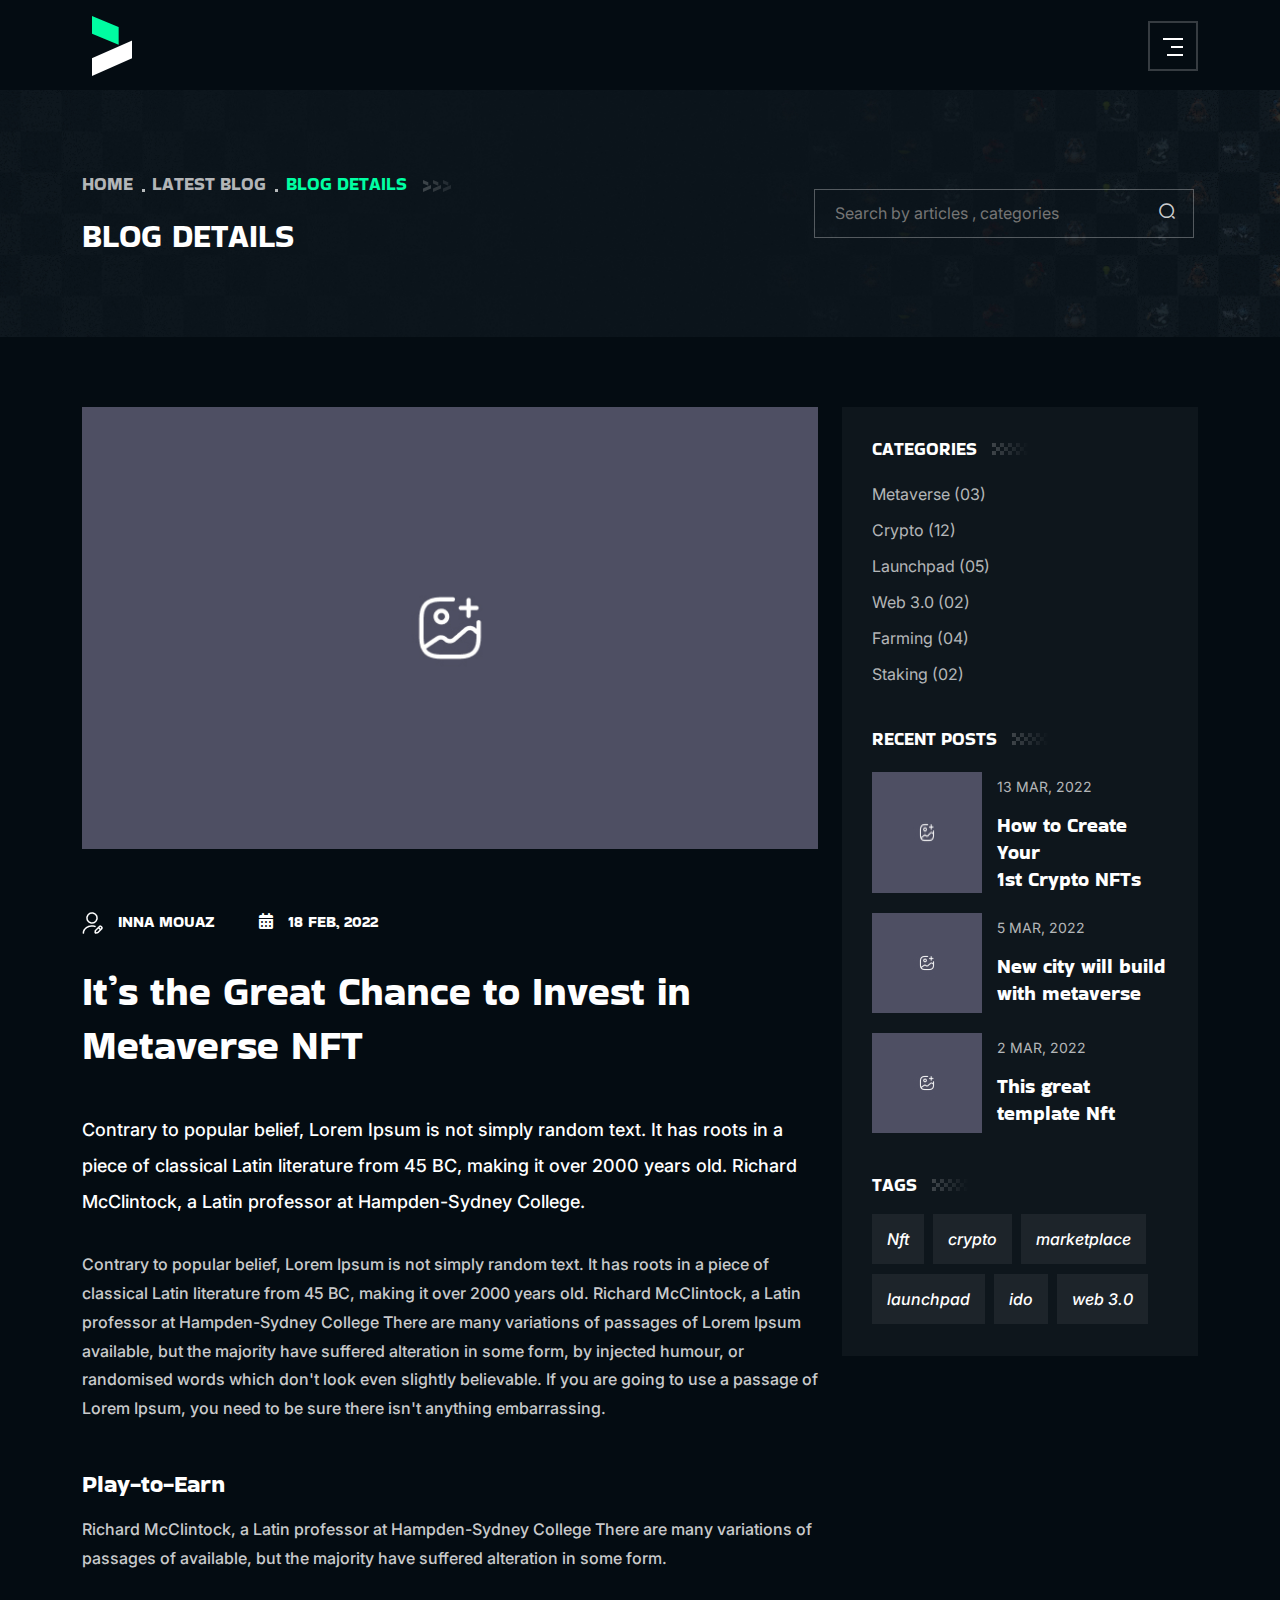
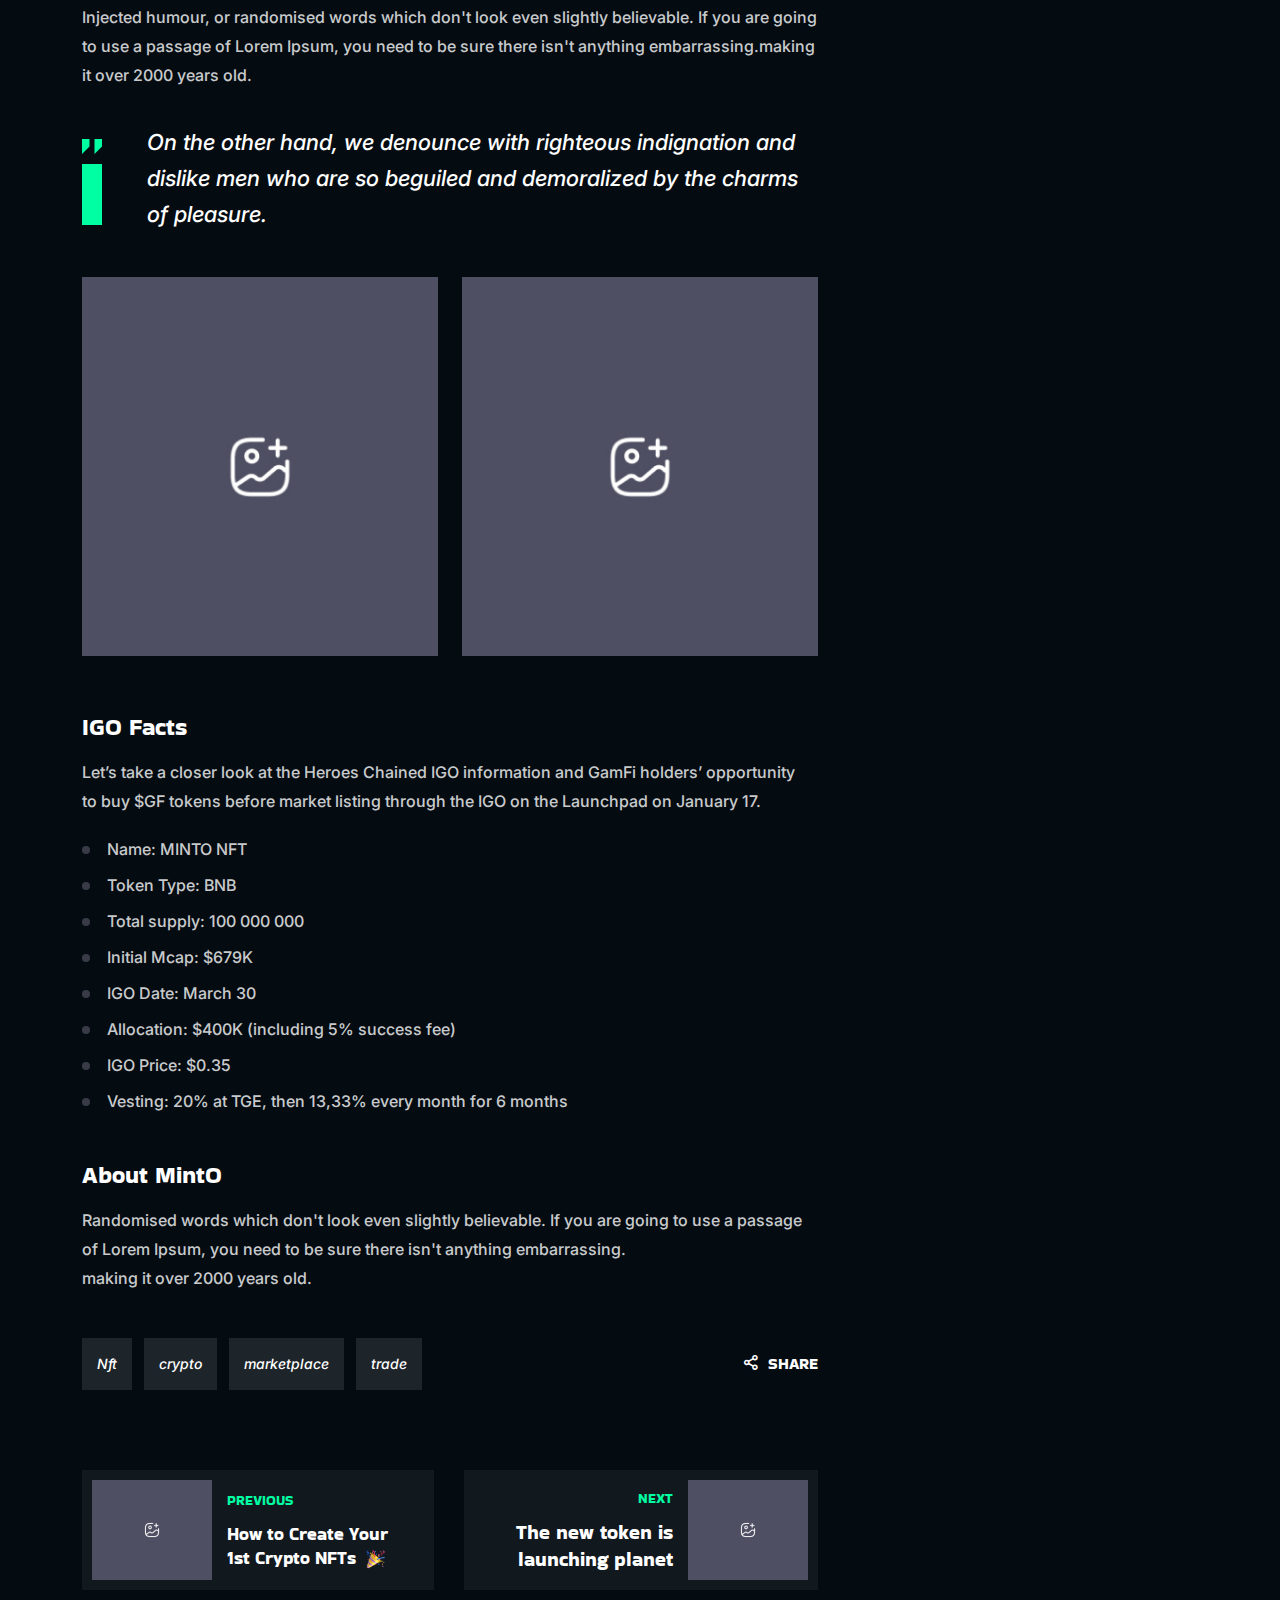
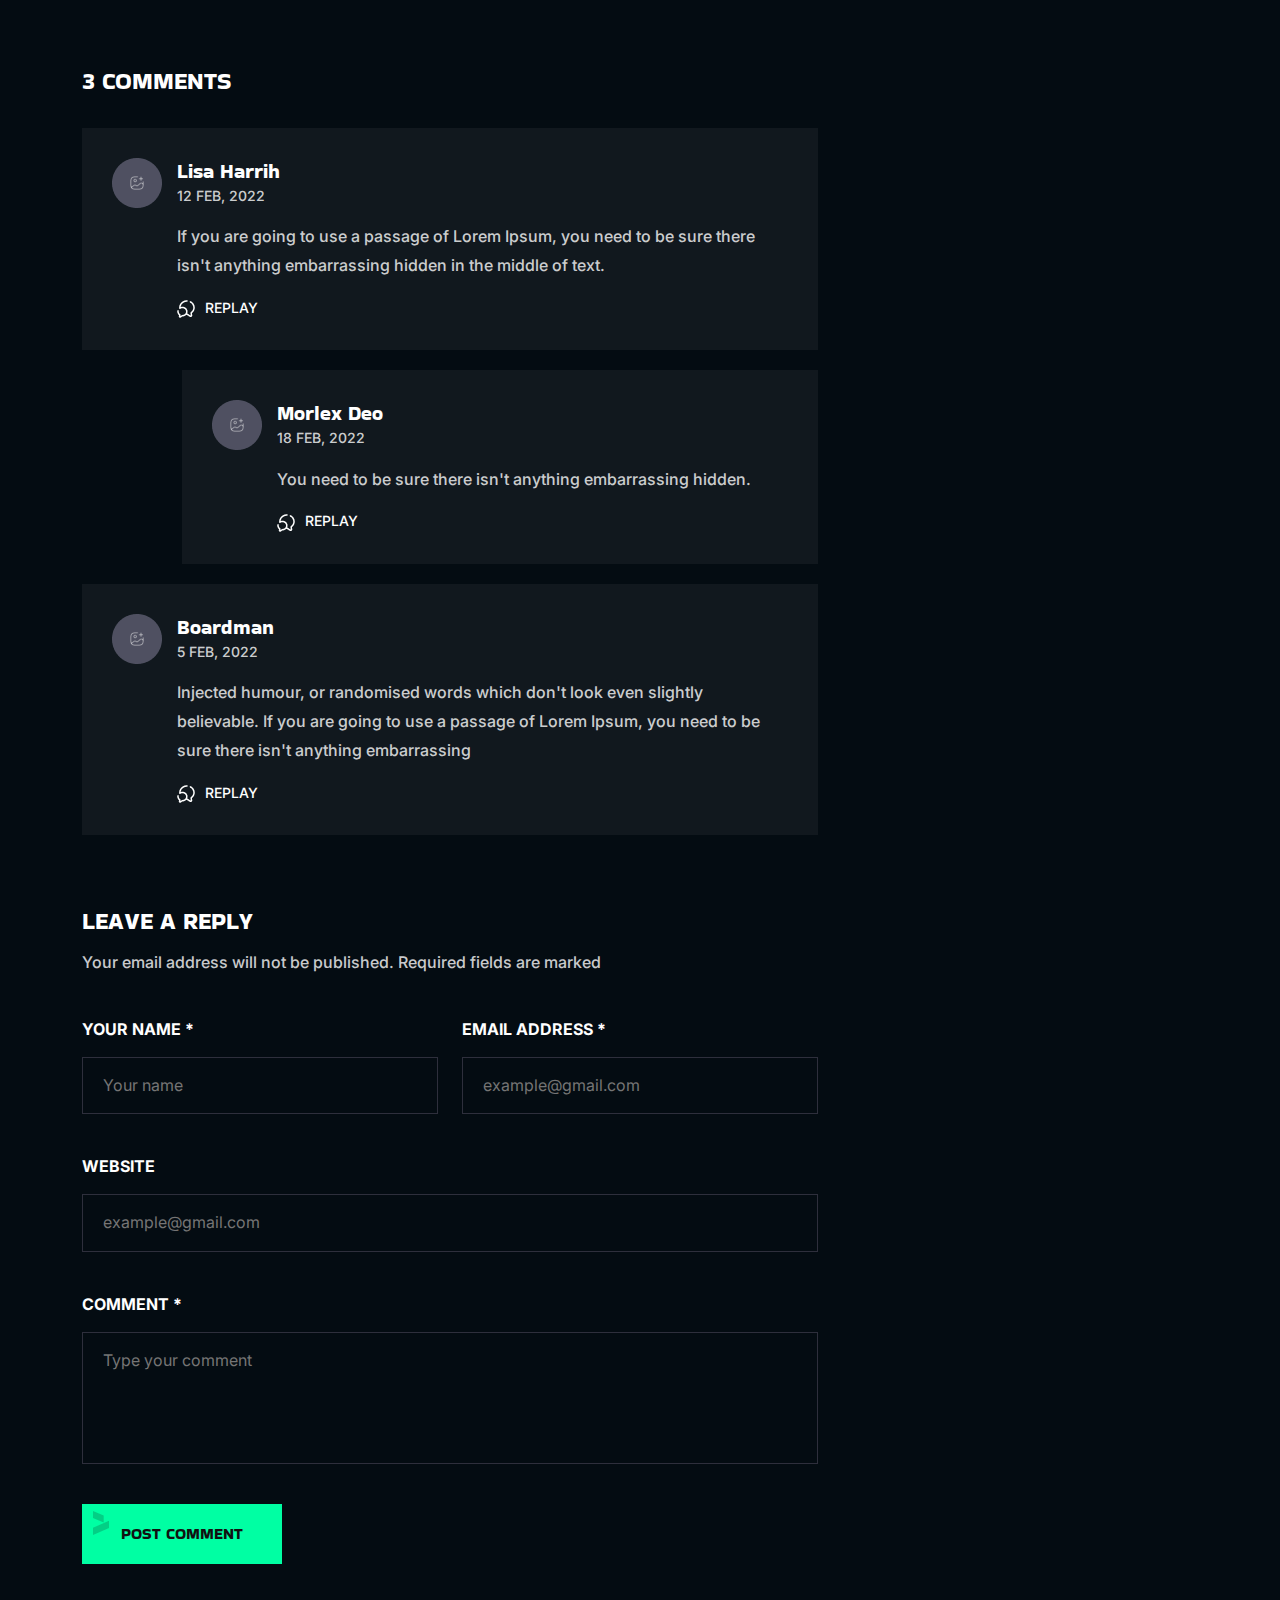
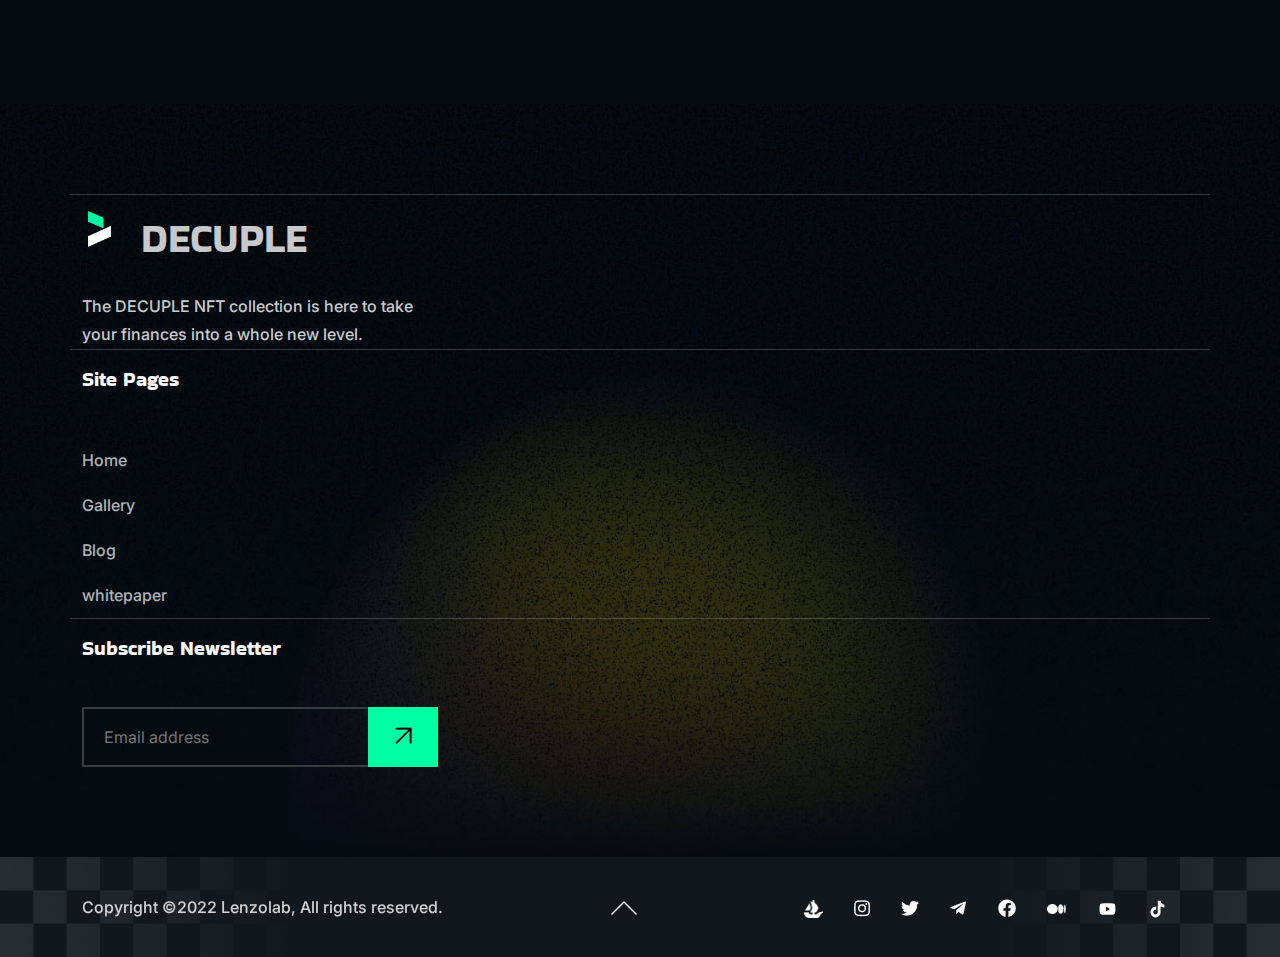
==== commit 2e6ee253: "after vid back test added" ====
--- a/blog-details.html
+++ b/blog-details.html
@@ -596,13 +596,15 @@
     <div class="main-footer-content">
         <div class="container">
             <div class="row">
-                <div class="col-lg-4">
-                    <div class="footer_image">
-                        <div class="logo row-custom-0 row">
-                            <div class="col-md-2">
-                                <a href="index.html"><img src="assets/images/mint-logo.png" alt="logo" /></a>
-                            </div>
-                            <div class="col">
+                <hr>
+                <div class="col-lg-4 d-none d-md-block">
+                    <div class="footer_image col-sm-12">
+                        <div class="logo row-custom-0 row col-sm-12">
+                            <!-- <div class="col-md-2 col-2 col-sm-2 col-xs-2"> -->
+                            <a href="index.html" class="col-sm-2"><img src="assets/images/mint-logo.png" alt="logo"
+                                    class="footer-logo" /></a>
+                            <!-- </div> -->
+                            <div class=" col-sm-10 ">
                                 <h1>DECUPLE</h1>
                             </div>
                         </div>
@@ -610,11 +612,40 @@
                             whole new level.</p>
                     </div>
                 </div>
+
+
+                <div class="col-sm-12 d-block d-md-none">
+                    <style>
+                        .cl25 {
+                            width: 25%;
+                        }
+
+                        .cl75 {
+                            width: 75%;
+                        }
+                    </style>
+                    <div class=" row">
+                        <div class="cl25"><a href="index.html" class="col-sm-2"><img src="assets/images/mint-logo.png"
+                                    alt="logo" /></a>
+                        </div>
+
+
+                        <div class="cl75">
+
+                            <h1>DECUPLE</h1>
+                            <p>The <span class="yel"> DECUPLE </span>NFT collection is here to take your finances into a
+                                whole new level.</p>
+                        </div>
+                    </div>
+
+                </div>
+                <hr>
                 <div class="col-lg-2">
                     <div class="footer-menu">
-                        <h5 class="menu-title">Site map</h5>
+                        <h5 class="menu-title">Site Pages</h5>
                         <ul class="menu-list">
                             <li><a href="index.html">Home</a></li>
+                            <li><a href="gallery.html">Gallery</a></li>
                             <li><a href="blog.html">Blog</a></li>
                             <li><a href="https://decuple.gitbook.io/" target="_blank">
                                     whitepaper</a></li>
@@ -623,15 +654,17 @@
                     </div>
                 </div>
                 <!-- <div class="col-lg-2">
-                        <div class="footer-menu">
-                            <h5 class="menu-title">Company</h5>
-                            <ul class="menu-list">
-                                <li><a href="#">Whitepaper</a></li>
-                                <li><a href="#">Terms Canditions</a></li>
-                                <li><a href="#">Privacy Policy</a></li>
-                            </ul>
-                        </div>
-                    </div> -->
+                            <div class="footer-menu">
+                                <h5 class="menu-title">Company</h5>
+                                <ul class="menu-list">
+                                    <li><a href="#">Whitepaper</a></li>
+                                    <li><a href="#">Terms Canditions</a></li>
+                                    <li><a href="#">Privacy Policy</a></li>
+                                </ul>
+                            </div>
+                        </div> -->
+                <br>
+                <hr>
                 <div class="col-lg-4">
                     <div class="footer_newsletter">
                         <h5 class="menu-title">Subscribe Newsletter</h5>
@@ -664,6 +697,21 @@
                             <style>
                                 .on li {
                                     max-width: 12.5%;
+                                }
+
+                                @media only screen and (max-width: 991px) {
+                                    .on li {
+                                        padding: 0px !important;
+
+                                    }
+
+                                    .on li a img {
+                                        max-width: 20px;
+                                    }
+
+                                    .footer-logo {
+                                        max-width: 25%;
+                                    }
                                 }
                             </style>
                             <ul class="on">
--- a/assets/css/style.css
+++ b/assets/css/style.css
@@ -5855,6 +5855,7 @@
     background-size: 70%;
     background-position: center;
     background-repeat: no-repeat;
+    opacity: 0.8;
     /* padding-top: 0px; */
 }
 
@@ -5915,6 +5916,7 @@
 
         background: rgba(113, 245, 163, 0.3);
         backdrop-filter: blur(4px);
+        background-image: none !important;
 
     }
 }
--- a/assets/css/responsive.css
+++ b/assets/css/responsive.css
@@ -1672,11 +1672,14 @@
     .bithu-h5-slider .home5-slide-btns button.active {
         display: block;
         border-top: 1px solid rgba(255, 255, 255, 0.15);
-        display: block;
+        padding-top: 24px;
+        text-align: center;
     }
 
     .bithu-h5-slider .home5-slide-btns.active button {
         display: block;
+        background-image: none !important;
+        padding-top: 36px;
     }
 
     .bithu-h5-slider .home5-slide-btns:after {
